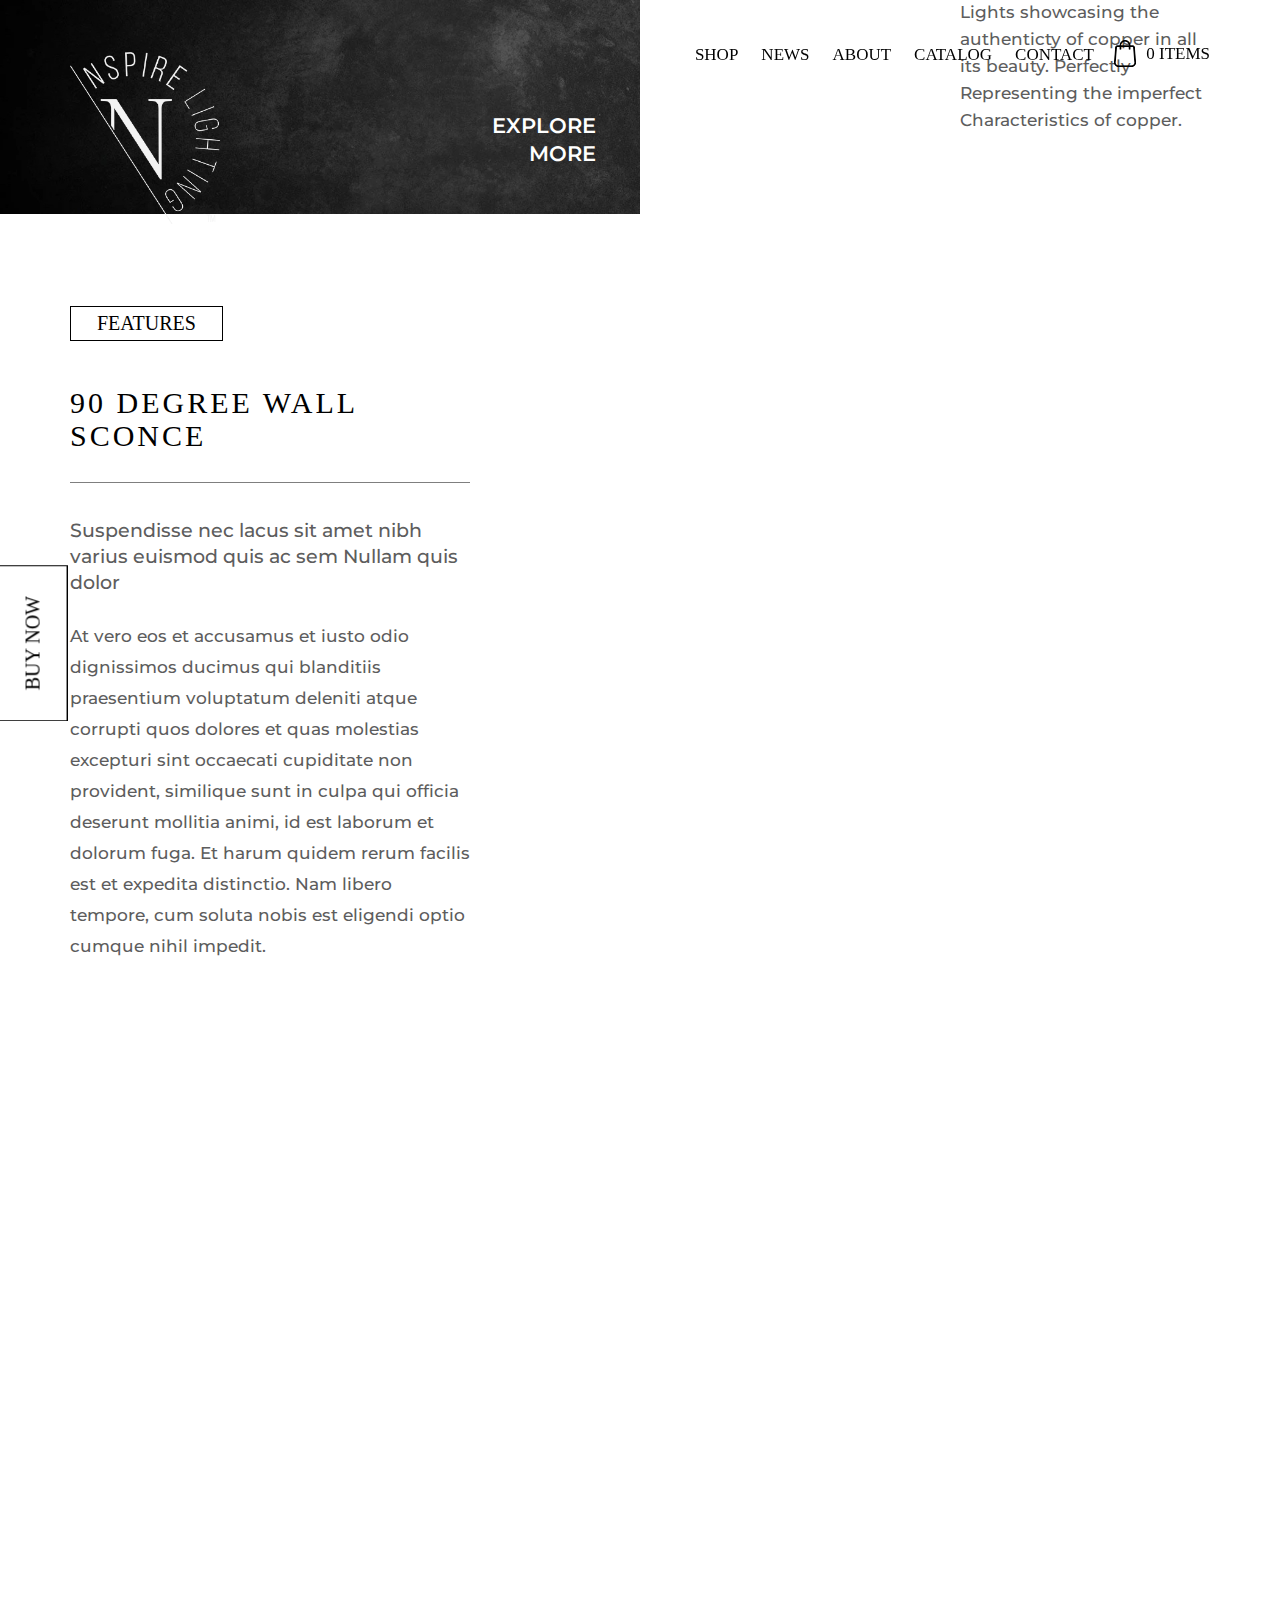
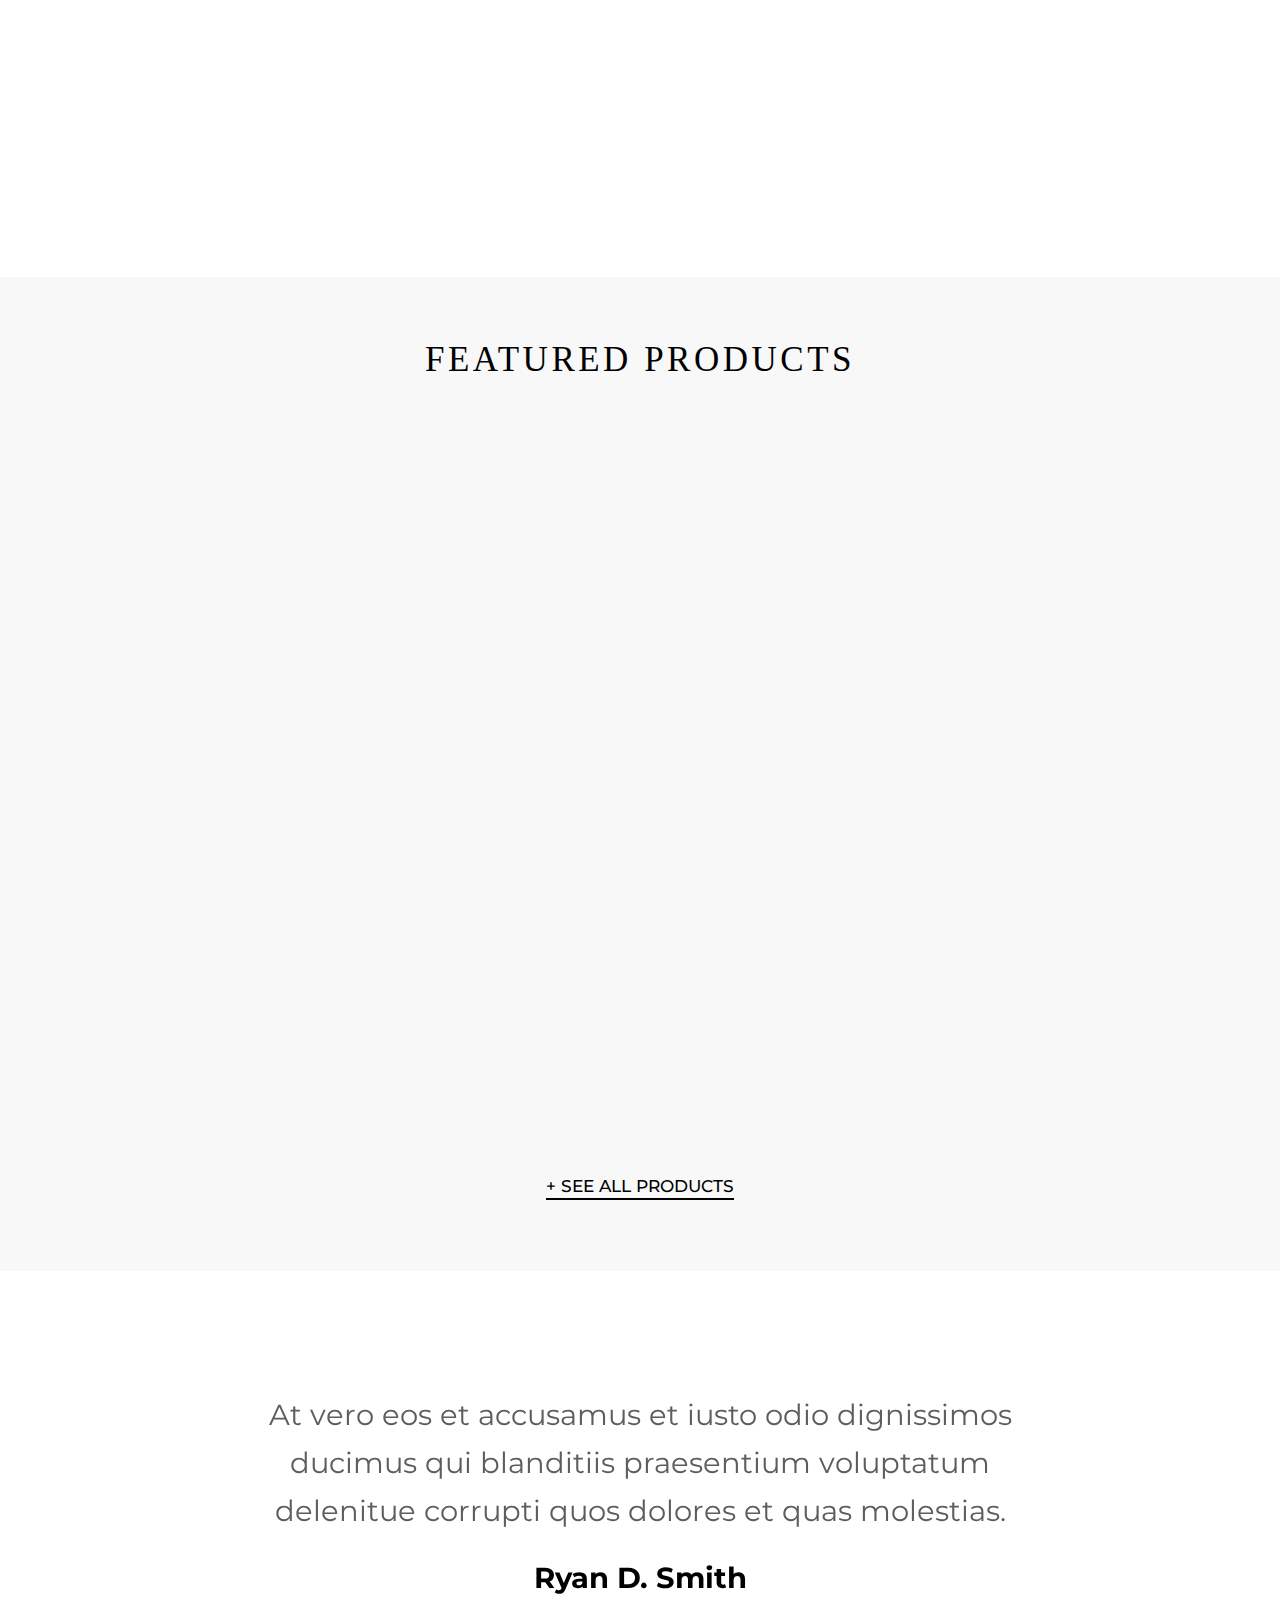
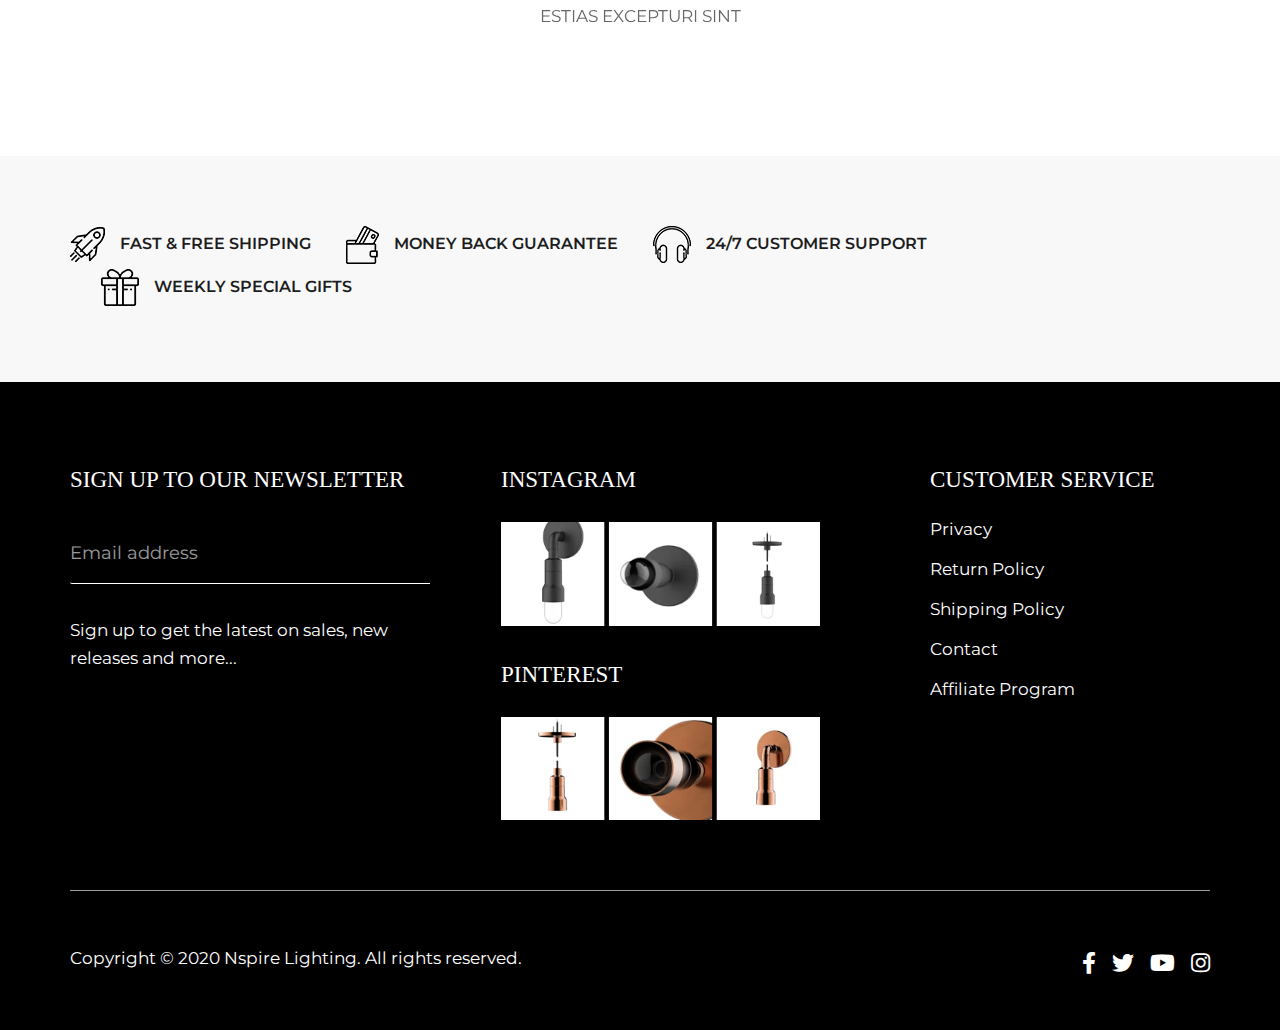
==== nspirelighting.htm @ c3046ca0 "implemented Scroll animation" ====
<!DOCTYPE html>
<!-- saved from url=(0037)https://nspirelighting.myshopify.com/ -->
<html class="js svg flexbox csstransforms" lang="en">
<head>
  <meta http-equiv="Content-Type" content="text/html; charset=UTF-8">

  <meta http-equiv="X-UA-Compatible" content="IE=edge,chrome=1">
  <meta name="viewport" content="width=device-width,initial-scale=1">
  <meta name="theme-color" content="#000000">

  <title>nspirelighting</title><!-- /snippets/social-meta-tags.liquid -->


  <meta property="og:site_name" content="nspirelighting">
  <meta property="og:url" content="https://nspirelighting.myshopify.com/">
  <meta property="og:title" content="nspirelighting">
  <meta property="og:type" content="website">
  <meta property="og:description" content="nspirelighting">


  <meta name="twitter:site" content="@shopify">

  <meta name="twitter:card" content="summary_large_image">
  <meta name="twitter:title" content="nspirelighting">
  <meta name="twitter:description" content="nspirelighting">


  <link href="nspirelighting_files/theme.scss.css" rel="stylesheet" type="text/css" media="all">

  <link href="nspirelighting_files/bootstrap.min.css" rel="stylesheet" type="text/css" media="all">
  <link href="nspirelighting_files/style.css" rel="stylesheet" type="text/css" media="all">

  <script type="text/javascript" async="" src="nspirelighting_files/trekkie.storefront.min.js"></script>
 
  <script src="nspirelighting_files/aos.js"></script>
  <script src="nspirelighting_files/jquery-1.11.1.min.js"></script>

  <script src="nspirelighting_files/lazysizes.js" async="async"></script>
  <script src="nspirelighting_files/vendor.js" defer="defer"></script>
  <script src="nspirelighting_files/theme.js" defer="defer"></script>

  <script src="nspirelighting_files/slick.js" defer="defer"></script>
  <script src="nspirelighting_files/bootstrap.min.js" defer="defer"></script>
  <script src="nspirelighting_files/scroll_JT.js" defer="defer"></script>
  <script src="nspirelighting_files/main.js" defer="defer"></script>

  <link href="nspirelighting_files/aos.css" rel="stylesheet">


  
  


  <style>
    body{
      height: 3000px;
    }
    .page-container {
      overflow: visible;
    }

    .degree_copper_img {
      width: auto;
      position: fixed;
      top: 80px;
      margin-left: 45px;
      width: 174px;
      z-index: 1;
    }
    /* .degree_wall_right  {
      width: auto;
      position: fixed;
      top: 120px;
      left: 600px;
      width: 274px;
      z-index: 1;
    }
    .degree_copper_img{
      width: 174px;
    } */
    .copper_plus{
      width:50px;
      display: none;
      opacity: 0;
      animation:poiBounceIn .8s cubic-bezier(.18,.89,.32,1.125) forward;
     
    }
    @keyframes poiBounceIn {
        0% {
            opacity: 0;
            transform: scale(0)
        }
        to {
            opacity: 1;
            transform: scale(1)
        }
    }
    .cp1{
      left: 219px;
    }
    .cp2{
      left: 128px;
    }
    .cp3 {
      left:106px;
      bottom:118px;
    }
    .cp4 {
      left: 182px;
    }
    .copper_29_img img{
      opacity: 0;
    }

    .page-container,
    .degree_wall_section,
    .col-lg-12, 
    .col-md-12, 
    .col-sm-12, 
    .col-xs-12{
      position:inherit
    }
 

  </style>

  <script>

$(function () {
  var destinationPosition = $('.degree_wall_inner').offset().top;

  // $('body').scrollTop($("#target").offset().top);
  $("body").animate({ scrollTop: destinationPosition }, 1000);

  $('html, body').animate({
    scrollTop: destinationPosition
  }, 2000);



var fixedscrollPosition = 0;



$(window).scroll(function () {
    var scroll_position = $(window).scrollTop();

    if (parseInt(destinationPosition) > parseInt($('.degree_copper_img ').offset().top)) {

        fixedscrollPosition = scroll_position;
        $('.degree_copper_img ').css({ 'margin-top': scroll_position, 'position': 'fixed'});
        $('.copper_plus').css('display', 'none');
    }
    else if (fixedscrollPosition > scroll_position || parseInt($('.degree_wall_inner').offset().top) == parseInt($('.degree_copper_img ').offset().top)) {
        $('.degree_copper_img ').css({ 'margin-top': scroll_position, 'position': 'fixed'});
        $('.copper_plus').css('display', 'none');
    }
    else {
        console.log(fixedscrollPosition)
        $('.degree_copper_img ').css({ 'margin-top': 13, 'position': 'static'});
       

        $('.copper_plus').css({'display': 'block', 'opacity':1});

    }

});
});
  </script>
</head>

<body class="template-index" data-aos-easing="ease-in-cubic" data-aos-duration="1200" data-aos-delay="100" data-gr-c-s-loaded="true">
<div class="Ref">
  <div class="orig"></div>
  <div class="refDiv"></div>
  <div class="win"></div>
  <div class="height"></div>
</div>
<div class="container-fluid">
  <a class="in-page-link visually-hidden skip-link" href="https://nspirelighting.myshopify.com/#MainContent">Skip to content</a>

  <div id="SearchDrawer" class="search-bar drawer drawer--top" role="dialog" aria-modal="true" aria-label="Search">
    <div class="search-bar__table">
      <div class="search-bar__table-cell search-bar__form-wrapper">
        <form class="search search-bar__form" action="https://nspirelighting.myshopify.com/search" method="get" role="search">
          <input class="search__input search-bar__input" type="search" name="q" value="" placeholder="Search" aria-label="Search">
          <button class="search-bar__submit search__submit btn--link" type="submit">
            <svg aria-hidden="true" focusable="false" role="presentation" class="icon icon-search" viewBox="0 0 37 40">
              <path d="M35.6 36l-9.8-9.8c4.1-5.4 3.6-13.2-1.3-18.1-5.4-5.4-14.2-5.4-19.7 0-5.4 5.4-5.4 14.2 0 19.7 2.6 2.6 6.1 4.1 9.8 4.1 3 0 5.9-1 8.3-2.8l9.8 9.8c.4.4.9.6 1.4.6s1-.2 1.4-.6c.9-.9.9-2.1.1-2.9zm-20.9-8.2c-2.6 0-5.1-1-7-2.9-3.9-3.9-3.9-10.1 0-14C9.6 9 12.2 8 14.7 8s5.1 1 7 2.9c3.9 3.9 3.9 10.1 0 14-1.9 1.9-4.4 2.9-7 2.9z"></path>
            </svg>
            <span class="icon__fallback-text">Submit</span>
          </button>
        </form>
      </div>
      <div class="search-bar__table-cell text-right">
        <button type="button" class="btn--link search-bar__close js-drawer-close">
          <svg aria-hidden="true" focusable="false" role="presentation" class="icon icon-close" viewBox="0 0 40 40">
            <path d="M23.868 20.015L39.117 4.78c1.11-1.108 1.11-2.77 0-3.877-1.109-1.108-2.773-1.108-3.882 0L19.986 16.137 4.737.904C3.628-.204 1.965-.204.856.904c-1.11 1.108-1.11 2.77 0 3.877l15.249 15.234L.855 35.248c-1.108 1.108-1.108 2.77 0 3.877.555.554 1.248.831 1.942.831s1.386-.277 1.94-.83l15.25-15.234 15.248 15.233c.555.554 1.248.831 1.941.831s1.387-.277 1.941-.83c1.11-1.109 1.11-2.77 0-3.878L23.868 20.015z" class="layer"></path>
          </svg>
          <span class="icon__fallback-text">Close search</span>
        </button>
      </div>
    </div>
  </div>
  <style data-shopify="">

    .cart-popup {
      box-shadow: 1px 1px 10px 2px rgba(232, 233, 235, 0.5);
    }</style>
  <div class="cart-popup-wrapper cart-popup-wrapper--hidden" role="dialog" aria-modal="true" aria-labelledby="CartPopupHeading" data-cart-popup-wrapper="">
    <div class="cart-popup" data-cart-popup="" tabindex="-1">
      <h2 id="CartPopupHeading" class="cart-popup__heading">Just added to your cart</h2>
      <button class="cart-popup__close" aria-label="Close" data-cart-popup-close="">
        <svg aria-hidden="true" focusable="false" role="presentation" class="icon icon-close" viewBox="0 0 40 40">
          <path d="M23.868 20.015L39.117 4.78c1.11-1.108 1.11-2.77 0-3.877-1.109-1.108-2.773-1.108-3.882 0L19.986 16.137 4.737.904C3.628-.204 1.965-.204.856.904c-1.11 1.108-1.11 2.77 0 3.877l15.249 15.234L.855 35.248c-1.108 1.108-1.108 2.77 0 3.877.555.554 1.248.831 1.942.831s1.386-.277 1.94-.83l15.25-15.234 15.248 15.233c.555.554 1.248.831 1.941.831s1.387-.277 1.941-.83c1.11-1.109 1.11-2.77 0-3.878L23.868 20.015z" class="layer"></path>
        </svg>
      </button>

      <div class="cart-popup-item">
        <div class="cart-popup-item__image-wrapper hide" data-cart-popup-image-wrapper="">
          <div class="cart-popup-item__image cart-popup-item__image--placeholder" data-cart-popup-image-placeholder="">
            <div data-placeholder-size=""></div>
            <div class="placeholder-background placeholder-background--animation"></div>
          </div>
        </div>
        <div class="cart-popup-item__description">
          <div>
            <div class="cart-popup-item__title" data-cart-popup-title=""></div>
            <ul class="product-details" aria-label="Product details" data-cart-popup-product-details=""></ul>
          </div>
          <div class="cart-popup-item__quantity">
            <span class="visually-hidden" data-cart-popup-quantity-label=""></span>
            <span aria-hidden="true">Qty:</span>
            <span aria-hidden="true" data-cart-popup-quantity=""></span>
          </div>
        </div>
      </div>

      <a href="https://nspirelighting.myshopify.com/cart" class="cart-popup__cta-link btn btn--secondary-accent">
        View cart (<span data-cart-popup-cart-quantity=""></span>)
      </a>

      <div class="cart-popup__dismiss">
        <button class="cart-popup__dismiss-button text-link text-link--accent" data-cart-popup-dismiss="">
          Continue shopping
        </button>
      </div>
    </div>
  </div>

  <div id="shopify-section-header" class="shopify-section">

    <script>
      function showd(para) {
        $('.snd' + para).toggle();
      }
    </script>

    <div class="mobilemenu">
      <div class="toplmenu1"><a class="menu_icn"><img src="nspirelighting_files/cross.png" alt=""></a></div>

      <ul>


        <li>
          <a href="https://nspirelighting.myshopify.com/collections/all">Shop</a>
        </li>


        <li>
          <a href="https://nspirelighting.myshopify.com/blogs/news">News</a>
        </li>


        <li>
          <a href="https://nspirelighting.myshopify.com/pages/about">About</a>
        </li>


        <li>
          <a href="https://nspirelighting.myshopify.com/pages/catalog">Catalog</a>
        </li>


        <li>
          <a href="https://nspirelighting.myshopify.com/pages/contact">Contact</a>
        </li>


      </ul>
    </div>

    <div data-section-id="header" data-section-type="header-section">


      <header role="banner" class="header_main site-header " style="background-image: url(nspirelighting_files/top_left_bg.jpg);">


        <a href="https://nspirelighting.myshopify.com/collections/all" class="buy_now hidden-xs">Buy Now</a>


        <div class=" header_top_black">
          <div class="container">
            <div class="row">
              <div class="col-lg-6 col-md-4 col-sm-4 col-xs-12">
                <div class="logo_div"> 
                             
                
                  <a href="/" class="site-header__logo-image">
                                    
                                    <img class="js lazyautosizes lazyloaded" src="nspirelighting_files/logo_white.png">
                                  </a>
                                  
                                
                              </div>

                <div class="mobile_icon">
                  <div class="toplmenu hidden-lg visible-xs">
                    <a class="menu_div"><img src="nspirelighting_files/mobile_menu_icon.png" alt=""><br>SHOP</a>
                  </div>
                </div>
              </div>
              <div class="col-lg-6 col-md-8 col-sm-8 col-xs-6 hidden-xs">
                <div class="top_left">
                  <div class="top_menu">
                    <ul class="site-nav list--inline " id="SiteNav">


                      <li>
                        <a href="https://nspirelighting.myshopify.com/collections/all" class="site-nav__link site-nav__link--main">
                          <span class="site-nav__label">Shop</span>
                        </a>
                      </li>


                      <li>
                        <a href="https://nspirelighting.myshopify.com/blogs/news" class="site-nav__link site-nav__link--main">
                          <span class="site-nav__label">News</span>
                        </a>
                      </li>


                      <li>
                        <a href="https://nspirelighting.myshopify.com/pages/about" class="site-nav__link site-nav__link--main">
                          <span class="site-nav__label">About</span>
                        </a>
                      </li>


                      <li>
                        <a href="https://nspirelighting.myshopify.com/pages/catalog" class="site-nav__link site-nav__link--main">
                          <span class="site-nav__label">Catalog</span>
                        </a>
                      </li>


                      <li>
                        <a href="https://nspirelighting.myshopify.com/pages/contact" class="site-nav__link site-nav__link--main">
                          <span class="site-nav__label">Contact</span>
                        </a>
                      </li>


                    </ul>

                  </div>
                  <a href="https://nspirelighting.myshopify.com/cart" class="top_cart"><img src="nspirelighting_files/cart.png" alt=""> <span>0 items</span></a>
                  <div class="clearfix"></div>
                </div>
              </div>
              <div class="clearfix"></div>
            </div>
          </div>
        </div>


        <div class="container">
          <div class="row">
            <div class="col-lg-12 col-md-12 col-sm-12 col-xs-12">
              <div class="home_banner_in">
                <div class="copper_29_img"><img src="https://cdn.shopify.com/s/files/1/0254/7698/9025/files//cu_home1.png" alt=""></div>
                <div class="copper_cu_cnt">
                  <h3>Copper [Cu] <span>No: 29</span></h3>
                  <p>Lights showcasing the authenticty of copper in all its beauty. Perfectly Representing the imperfect Characteristics of copper.</p>
                </div>

                <a href="https://nspirelighting.myshopify.com/collections/all" class="buy_now_mb visible-xs">Buy Now</a>

                <div class="explore_dv">
                  <a onclick="scrtodiv()" class="explore_more">EXPLORE<br>MORE<br>
                   
                  </a>
                </div>
              </div>
            </div>
          </div>
        </div>


        <nav class="mobile-nav-wrapper medium-up--hide" role="navigation">
          <ul id="MobileNav" class="mobile-nav">

            <li class="mobile-nav__item border-bottom">

              <a href="https://nspirelighting.myshopify.com/collections/all" class="mobile-nav__link">
                <span class="mobile-nav__label">Shop</span>
              </a>

            </li>

            <li class="mobile-nav__item border-bottom">

              <a href="https://nspirelighting.myshopify.com/blogs/news" class="mobile-nav__link">
                <span class="mobile-nav__label">News</span>
              </a>

            </li>

            <li class="mobile-nav__item border-bottom">

              <a href="https://nspirelighting.myshopify.com/pages/about" class="mobile-nav__link">
                <span class="mobile-nav__label">About</span>
              </a>

            </li>

            <li class="mobile-nav__item border-bottom">

              <a href="https://nspirelighting.myshopify.com/pages/catalog" class="mobile-nav__link">
                <span class="mobile-nav__label">Catalog</span>
              </a>

            </li>

            <li class="mobile-nav__item">

              <a href="https://nspirelighting.myshopify.com/pages/contact" class="mobile-nav__link">
                <span class="mobile-nav__label">Contact</span>
              </a>

            </li>


          </ul>
        </nav>
      </header>


    </div>

    <script type="application/ld+json">
      {
        "@context": "http://schema.org",
        "@type": "Organization",
        "name": "nspirelighting",
        "logo": "https:\/\/cdn.shopify.com\/s\/files\/1\/0254\/7698\/9025\/files\/logo_white_6dbcce0f-e97e-4d72-8fc6-367e10c31969_246x.png?v=1566538540",
        "sameAs": [
          "https:\/\/twitter.com\/shopify",
          "https:\/\/facebook.com\/shopify",
          "",
          "http:\/\/instagram.com\/shopify",
          "",
          "",
          "https:\/\/www.youtube.com\/shopify",
          ""
        ],
        "url": "https:\/\/nspirelighting.myshopify.com"
      }
    </script>


    


  </div>

  <div class="page-container drawer-page-content" id="PageContainer">

    <main class="main-content js-focus-hidden" id="MainContent" role="main" tabindex="-1">
      <!-- BEGIN content_for_index -->
      <div id="shopify-section-1566541252336" class="shopify-section">
        <section class="degree_wall_section">


          <div class="container">
            <div class="row">
              <div class="col-lg-12 col-md-12 col-sm-12 col-xs-12">
                <div class="degree_wall_inner">
                  <div class="degree_wall_left">
                    <div class="degree_title"><img src="https://cdn.shopify.com/s/files/1/0254/7698/9025/files/features_icon_bbdcf14b-212b-43d2-91b5-a498d7b2e221.png" alt="">
                      <div class="feat_txt">FEATURES</div>
                      <div class="clearfix"></div>
                    </div>
                    <div class="hidden-xs">
                      <h2>90 DEGREE WALL SCONCE</h2>
                      <h5>Suspendisse nec lacus sit amet nibh varius euismod quis ac sem Nullam quis dolor</h5>
                      <p>At vero eos et accusamus et iusto odio dignissimos ducimus qui blanditiis praesentium voluptatum deleniti atque corrupti quos dolores et quas molestias excepturi sint occaecati cupiditate non provident, similique sunt in culpa qui officia deserunt mollitia animi, id est laborum et dolorum fuga. Et harum quidem rerum facilis est et expedita distinctio. Nam libero tempore, cum soluta nobis est eligendi optio cumque nihil impedit.</p>
                    </div>
                  </div>
                  
                  <div class="degree_wall_right ">
                   <a href="#target"></a>
                    <div class="degree_copper_img"><img src="https://cdn.shopify.com/s/files/1/0254/7698/9025/files/cu_home2.png" alt=""></div>
                    <div>
                      <div class="copper_plus cp1"><img src="nspirelighting_files/plus.png" onmouseover="this.src='nspirelighting_files/plus_hover.png" onmouseout="this.src=nspirelighting_files/plus.png" border="0" alt=""></div>
                      <div class="copper_cu_cnt cpr_cu1">
                        <h3>Copper [Cu] <span>No: 29</span></h3>
                        <p>Lights showcasing the authenticty of copper in all its beauty. Perfectly Representing the imperfect Characteristics of copper.1</p>
                      </div>
                    </div>
                    <div>
                      <div class="copper_plus cp2"><img src="nspirelighting_files/plus.png" onmouseover="this.src='nspirelighting_files/plus_hover.png" onmouseout="this.src=nspirelighting_files/plus.png" border="0" alt=""></div>
                      <div class="copper_cu_cnt cpr_cu2">
                        <h3>Copper [Cu] <span>No: 29</span></h3>
                        <p>Lights showcasing the authenticty of copper in all its beauty. Perfectly Representing the imperfect Characteristics of copper.2</p>
                      </div>
                    </div>
                    <div>
                      <div class="copper_plus cp3"><img src="nspirelighting_files/plus.png" onmouseover="this.src='nspirelighting_files/plus_hover.png" onmouseout="this.src=nspirelighting_files/plus.png" border="0" alt=""></div>
                      <div class="copper_cu_cnt cpr_cu3">
                        <h3>Copper [Cu] <span>No: 29</span></h3>
                        <p>Lights showcasing the authenticty of copper in all its beauty. Perfectly Representing the imperfect Characteristics of copper.3</p>
                      </div>
                    </div>
                    <div>
                      <div class="copper_plus cp4"><img src="nspirelighting_files/plus.png" onmouseover="this.src='nspirelighting_files/plus_hover.png" onmouseout="this.src=nspirelighting_files/plus.png" border="0" alt=""></div>
                      <div class="copper_cu_cnt cpr_cu4">
                        <h3>Copper [Cu] <span>No: 29</span></h3>
                        <p>Lights showcasing the authenticty of copper in all its beauty. Perfectly Representing the imperfect Characteristics of copper.4</p>
                      </div>
                    </div>
                    <div class="clearfix"></div>
                  </div>
                  <div class="degree_wall_left visible-xs">
                    <h2>90 DEGREE WALL SCONCE</h2>
                    <h5>Suspendisse nec lacus sit amet nibh varius euismod quis ac sem Nullam quis dolor</h5>
                    <p>At vero eos et accusamus et iusto odio dignissimos ducimus qui blanditiis praesentium voluptatum deleniti atque corrupti quos dolores et quas molestias excepturi sint occaecati cupiditate non provident, similique sunt in culpa qui officia deserunt mollitia animi, id est laborum et dolorum fuga. Et harum quidem rerum facilis est et expedita distinctio. Nam libero tempore, cum soluta nobis est eligendi optio cumque nihil impedit.</p>
                  </div>
                  <div class="clearfix"></div>
                </div>
              </div>
            </div>
          </div>
        </section>


      </div>
      <div id="shopify-section-1566542703130" class="shopify-section">
        <section class="space_saving_section">
          <!--<a href="/collections/all" class="buy_now">Buy Now</a> -->

          <div class="container">
            <div class="row">
              <div class="col-lg-6 col-md-6 col-sm-6 col-xs-12 aos-init" data-aos="fade-right">
                <div class="space_left"><img src="nspirelighting_files/cu_home3.png" alt="" title=""></div>
              </div>
              <div class="col-lg-6 col-md-6 col-sm-6 col-xs-12 aos-init" data-aos="fade-left">
                <div class="space_right">
                  <h2>Space Saving <br>Lighting!</h2>
                  <p>At vero eos et accusamus et iusto odio dignissimos ducimus qui blanditiis praesentium voluptatum deleniti atque corrupti quos dolores et quas molestias excepturi sint occaecati cupiditate non provident, similique sunt in culpa qui officia deserunt mollitia animi, id est laborum et dolorum fuga. Et harum quidem rerum facilis est et expedita distinctio. </p>
                  <p>Nam libero tempore, cum soluta nobis est eligendi optio cumque nihil impedit. quo minus id quod maxime placeat facere possimus, omnis voluptas assumenda est, omnis dolor repellendus. Temporibus autem quibusdam et aut officiis debitis aut rerum necessitatibus.</p>
                  <a href="https://nspirelighting.myshopify.com/collections/all">Buy Now</a>
                </div>
              </div>
            </div>
          </div>
        </section>


      </div>
      <div id="shopify-section-1566553071749" class="shopify-section">
        <section class="featured_section">
          <div class="container">
            <div class="row">

              <h2 class="cmn_title">Featured Products</h2>


              <div class="col-lg-4 col-md-4 col-sm-4 col-xs-12 aos-init" data-aos="fade-up">
                <div class="product_div product_div_white">
                  <div class="product_img">
                    <a href="https://nspirelighting.myshopify.com/products/family-bl-bulb">
                      <img src="nspirelighting_files/featured_home1.png" alt="" title="">
                    </a>
                  </div>
                  <h4><a href="https://nspirelighting.myshopify.com/products/family-bl-bulb">Family bl bulb</a></h4>
                  <h5>$40.00</h5>
                  <div class="add_cart">
                    <form method="post" action="https://nspirelighting.myshopify.com/cart/add">
                      <input type="hidden" name="id" value="29786743308385">
                      <button type="submit">Add to Cart</button>
                    </form>
                  </div>
                </div>
              </div>
              <div class="col-lg-4 col-md-4 col-sm-4 col-xs-12 aos-init" data-aos="fade-up">
                <div class="product_div product_div_white">
                  <div class="product_img">
                    <a href="https://nspirelighting.myshopify.com/products/family-bl-bulb2">
                      <img src="nspirelighting_files/featured_home2.png" alt="" title="">
                    </a>
                  </div>
                  <h4><a href="https://nspirelighting.myshopify.com/products/family-bl-bulb2">Family bl bulb2</a></h4>
                  <h5>$40.00</h5>
                  <div class="add_cart">
                    <form method="post" action="https://nspirelighting.myshopify.com/cart/add">
                      <input type="hidden" name="id" value="29786746093665">
                      <button type="submit">Add to Cart</button>
                    </form>
                  </div>
                </div>
              </div>
              <div class="col-lg-4 col-md-4 col-sm-4 col-xs-12 aos-init" data-aos="fade-up">
                <div class="product_div product_div_white">
                  <div class="product_img">
                    <a href="https://nspirelighting.myshopify.com/products/family-bl-bulb3">
                      <img src="nspirelighting_files/featured_home3.png" alt="" title="">
                    </a>
                  </div>
                  <h4><a href="https://nspirelighting.myshopify.com/products/family-bl-bulb3">Family bl bulb3</a></h4>
                  <h5>$40.00</h5>
                  <div class="add_cart">
                    <form method="post" action="https://nspirelighting.myshopify.com/cart/add">
                      <input type="hidden" name="id" value="29786765983841">
                      <button type="submit">Add to Cart</button>
                    </form>
                  </div>
                </div>
              </div>


              <div class="clearfix"></div>

              <a href="https://nspirelighting.myshopify.com/collections/all" class="see_all">+ See All Products</a>

            </div>
          </div>
        </section>


      </div>
      <div id="shopify-section-1566543894105" class="shopify-section">
        <section class="home_customer_review_main">
          <div class="container">
            <div class="row">
              <div class="col-lg-2 col-md-2 col-sm-12 col-xs-12"></div>
              <div class="col-lg-8 col-md-8 col-sm-12 col-xs-12">
                <div class="cust_slider slick-initialized slick-slider">
                  <button type="button" data-role="none" class="slick-prev slick-arrow" aria-label="Previous" role="button" style="display: inline-block;">Previous</button>


                  <div aria-live="polite" class="slick-list draggable">
                    <div class="slick-track" style="opacity: 1; width: 3000px; left: -750px;" role="listbox">
                      <div class="cusyomer_review_dv slick-slide slick-cloned" data-slick-index="-1" aria-hidden="true" style="width: 750px;" tabindex="-1">
                        <p>At vero eos et accusamus et iusto odio dignissimos ducimus qui blanditiis praesentium voluptatum delenitue corrupti quos dolores et quas molestias.</p>
                        <h4>Ryan D. Smith</h4>
                        <h6>Estias excepturi sint</h6>
                      </div>
                      <div class="cusyomer_review_dv slick-slide slick-current slick-active" data-slick-index="0" aria-hidden="false" style="width: 750px;" tabindex="-1" role="option" aria-describedby="slick-slide00">
                        <p>At vero eos et accusamus et iusto odio dignissimos ducimus qui blanditiis praesentium voluptatum delenitue corrupti quos dolores et quas molestias.</p>
                        <h4>Ryan D. Smith</h4>
                        <h6>Estias excepturi sint</h6>
                      </div>
                      <div class="cusyomer_review_dv slick-slide" data-slick-index="1" aria-hidden="true" style="width: 750px;" tabindex="-1" role="option" aria-describedby="slick-slide01">
                        <p>At vero eos et accusamus et iusto odio dignissimos ducimus qui blanditiis praesentium voluptatum delenitue corrupti quos dolores et quas molestias.</p>
                        <h4>Ryan D. Smith</h4>
                        <h6>Estias excepturi sint</h6>
                      </div>
                      <div class="cusyomer_review_dv slick-slide slick-cloned" data-slick-index="2" aria-hidden="true" style="width: 750px;" tabindex="-1">
                        <p>At vero eos et accusamus et iusto odio dignissimos ducimus qui blanditiis praesentium voluptatum delenitue corrupti quos dolores et quas molestias.</p>
                        <h4>Ryan D. Smith</h4>
                        <h6>Estias excepturi sint</h6>
                      </div>
                    </div>
                  </div>


                  <button type="button" data-role="none" class="slick-next slick-arrow" aria-label="Next" role="button" style="display: inline-block;">Next</button>
                </div>
              </div>
              <div class="col-lg-2 col-md-2 col-sm-12 col-xs-12"></div>
            </div>
          </div>
        </section>


      </div><!-- END content_for_index -->

    </main>

    <div id="shopify-section-footer" class="shopify-section">
      <style>
        .site-footer__hr {
          border-bottom: 1px solid #dcdcdc;
        }

        .site-footer p,
        .site-footer h4,
        .site-footer small {
          color: #3d4246;
        }

        .site-footer {
          background-color: #f5f5f5;
        }

        .site-footer a:hover {
          color: #61696f;
        }
      </style>

      <section class="shipping_money_section">
        <div class="container">
          <div class="row">
            <div class="col-lg-12 col-md-12 col-sm-12 col-xs-12">
              <div class="free_shipping_dv">
                <ul>


                  <li>
                    <div class="ship_icn"><img src="nspirelighting_files/icon_shipping.png" alt=""></div>
                    <div class="shp_txt">FAST &amp; FREE SHIPPING</div>
                    <div class="clearfix"></div>
                  </li>


                  <li>
                    <div class="ship_icn"><img src="nspirelighting_files/icon_moneyback.png" alt=""></div>
                    <div class="shp_txt">MONEY BACK GUARANTEE</div>
                    <div class="clearfix"></div>
                  </li>


                  <li>
                    <div class="ship_icn"><img src="nspirelighting_files/icon_customersupport.png" alt=""></div>
                    <div class="shp_txt">24/7 CUSTOMER SUPPORT</div>
                    <div class="clearfix"></div>
                  </li>


                  <li>
                    <div class="ship_icn"><img src="nspirelighting_files/icon_specialgift.png" alt=""></div>
                    <div class="shp_txt">WEEKLY SPECIAL GIFTS</div>
                    <div class="clearfix"></div>
                  </li>


                </ul>
              </div>
            </div>
          </div>
        </div>
      </section>

      <footer class="footer_mainhome">
        <div class="footer_home_top">
          <div class="container">
            <div class="row">
              <div class="col-lg-4 col-md-4 col-sm-4 col-xs-12">
                <div class="footer_cnt_dv">
                  <h3>Sign up to our newsletter</h3>
                  <form method="post" action="https://nspirelighting.myshopify.com/contact#ContactFooter" id="ContactFooter" accept-charset="UTF-8" class="contact-form" novalidate="novalidate"><input type="hidden" name="form_type" value="customer"><input type="hidden" name="utf8" value="✓">
                    <input type="hidden" name="contact[tags]" value="newsletter">
                    <div class="ftr_newsletter">
                      <input type="email" name="contact[email]" id="ContactFooter-email" class="input-group__field news1 newsletter__input" value="" placeholder="Email address" aria-label="Email address" aria-required="true" required="" autocorrect="off" autocapitalize="off">

                      <input type="submit" name="commit" id="Subscribe" class="news2" value="">
                      <div class="clearfix"></div>
                    </div>
                  </form>
                  <p>Sign up to get the latest on sales, new releases and more...</p>
                </div>
              </div>
              <div class="col-lg-4 col-md-4 col-sm-4 col-xs-12">
                <div class="footer_cnt_dv insta_pin">
                  <h3>Instagram</h3>
                  <div class="insta_feed">
                    <img src="nspirelighting_files/instagram.png" alt="">
                  </div>
                  <h3>Pinterest</h3>
                  <div class="pinterest_feed">
                    <img src="nspirelighting_files/pinterest.png" alt="">
                  </div>
                </div>
              </div>
              <div class="col-lg-4 col-md-4 col-sm-4 col-xs-12">
                <div class="footer_cnt_dv cust_serv"><h3>CUSTOMER SERVICE</h3>
                  <ul>
                    <li>
                      <a href="https://nspirelighting.myshopify.com/pages/privacy">
                        Privacy
                      </a>
                    </li>
                    <li>
                      <a href="https://nspirelighting.myshopify.com/pages/return-policy">
                        Return Policy
                      </a>
                    </li>
                    <li>
                      <a href="https://nspirelighting.myshopify.com/pages/shipping-policy">
                        Shipping Policy
                      </a>
                    </li>
                    <li>
                      <a href="https://nspirelighting.myshopify.com/pages/contact">
                        Contact
                      </a>
                    </li>
                    <li>
                      <a href="https://nspirelighting.myshopify.com/pages/affiliate-program">
                        Affiliate Program
                      </a>
                    </li>
                  </ul>
                </div>
              </div>
            </div>
          </div>
        </div>

        <div class="copyright_main">
          <div class="container">
            <div class="row">
              <div class="col-lg-12 col-md-12 col-sm-12 col-xs-12">
                <div class="ftr_brdr"></div>
              </div>
              <div class="clearfix"></div>
              <div class="col-lg-6 col-md-6 col-sm-8 col-xs-12">
                <div class="copyright_txt">
                  <p>Copyright © 2020 Nspire Lighting. All rights reserved. </p>
                </div>
              </div>
              <div class="col-lg-6 col-md-6 col-sm-4 col-xs-12">
                <div class="ftr_social">
                  <ul>
                    <li>
                      <a class="social-icons__link" href="https://facebook.com/shopify" target="_blank" aria-describedby="a11y-external-message">
                        <i class="fab fa-facebook-f"></i>
                      </a>
                    </li>
                    <li>
                      <a class="social-icons__link" href="https://twitter.com/shopify" target="_blank" aria-describedby="a11y-external-message">
                        <i class="fab fa-twitter"></i>
                      </a>
                    </li>
                    <li>
                      <a class="social-icons__link" href="https://www.youtube.com/shopify" target="_blank" aria-describedby="a11y-external-message">
                        <i class="fab fa-youtube"></i>
                      </a>
                    </li>
                    <li>
                      <a class="social-icons__link" href="http://instagram.com/shopify" target="_blank" aria-describedby="a11y-external-message">
                        <i class="fab fa-instagram"></i>
                      </a>
                    </li>
                  </ul>
                </div>
              </div>
            </div>
          </div>
        </div>
      </footer>


    </div>

    <div id="slideshow-info" class="visually-hidden" aria-hidden="true">Use left/right arrows to navigate the slideshow or swipe left/right if using a mobile device</div>
  </div>

  <ul hidden="">
    <li id="a11y-refresh-page-message">choosing a selection results in a full page refresh</li>
    <li id="a11y-selection-message">press the space key then arrow keys to make a selection</li>
  </ul>
</div>


<script>
  AOS.init({
    duration: 1200,
    easing: 'ease-in-cubic',
    delay: 100,
    offset: 300,
    once: true
  });
</script>

<script type='text/javascript'>
  function ScrollDiv() {

    if (document.getElementsByClassName('degree_copper_img').scrollTop < (document.getElementsByClassName('degree_copper_img').scrollHeight - document.getElementsByClassName('degree_copper_img').offsetHeight)) {
      -1
      document.getElementsByClassName('degree_copper_img').scrollTop = document.getElementsByClassName('degree_copper_img').scrollTop + 1
    } else {
      document.getElementsByClassName('degree_copper_img').scrollTop = 0;
    }
  }

  setInterval(ScrollDiv, 50)
</script>

<ul hidden="true">
  <li id="a11y-new-window-message">Opens in a new window.</li>
  <li id="a11y-external-message">Opens external website.</li>
  <li id="a11y-new-window-external-message">Opens external website in a new window.</li>
</ul>
</body>
</html>
---- nspirelighting_files/theme.scss.css ----
@font-face{font-family:"Work Sans";font-weight:600;font-style:normal;src:url("https://fonts.shopifycdn.com/work_sans/worksans_n6.136d99375282ffb6ea8c3dc4a8fe189c7be691b2.woff2?&hmac=7867d42165701e7ee4f032630a1e63ce3ad64eccd01272ef324bd131e1ac1e1a") format("woff2"),url("https://fonts.shopifycdn.com/work_sans/worksans_n6.399ae4c4dd52d38e3f3214ec0cc9c61a0a67ea08.woff?&hmac=ebdf8d0afbf016c0cb63aabafdeba42ff5e68c03b63d5ca77de58c7a23ece904") format("woff")}@font-face{font-family:"Work Sans";font-weight:400;font-style:normal;src:url("https://fonts.shopifycdn.com/work_sans/worksans_n4.29e3afeb38a0ba35e784cf169a40e8beaf814daa.woff2?&hmac=dedb1427c885abaf4ac174a375e9627c0878ba4cf0824fe037c5b89a9d9cc5ec") format("woff2"),url("https://fonts.shopifycdn.com/work_sans/worksans_n4.e7c533c4afbed28070f6ac45dbcfe6f37840c0a8.woff?&hmac=b13e5ddf035674558e1b3d61bb7a3a8e7ea688739f742e54efe1c7ebb84224ba") format("woff")}@font-face{font-family:"Work Sans";font-weight:700;font-style:normal;src:url("https://fonts.shopifycdn.com/work_sans/worksans_n7.35eac55373d3da50c529c81066eb2f2f0fbedb82.woff2?&hmac=106ad2c6803d02bccb3ab6d82dad0056f5b7e17530be1fc4ed62ccb4e5b47ada") format("woff2"),url("https://fonts.shopifycdn.com/work_sans/worksans_n7.1b010d40a44f517d5363112c4aff386332758bc9.woff?&hmac=a1d22b52337edde0eb1804e12b142c530b09ee4773c1f72c6bbb7a05b1ac7d07") format("woff")}@font-face{font-family:"Work Sans";font-weight:700;font-style:normal;src:url("https://fonts.shopifycdn.com/work_sans/worksans_n7.35eac55373d3da50c529c81066eb2f2f0fbedb82.woff2?&hmac=106ad2c6803d02bccb3ab6d82dad0056f5b7e17530be1fc4ed62ccb4e5b47ada") format("woff2"),url("https://fonts.shopifycdn.com/work_sans/worksans_n7.1b010d40a44f517d5363112c4aff386332758bc9.woff?&hmac=a1d22b52337edde0eb1804e12b142c530b09ee4773c1f72c6bbb7a05b1ac7d07") format("woff")}.slick-slider{position:relative;display:block;box-sizing:border-box;-webkit-touch-callout:none;-webkit-user-select:none;-khtml-user-select:none;-moz-user-select:none;-ms-user-select:none;user-select:none;-ms-touch-action:pan-y;touch-action:pan-y;-webkit-tap-highlight-color:transparent}.slick-list{position:relative;overflow:hidden;display:block;margin:0;padding:0}.slick-list:focus{outline:none}.slick-list.dragging{cursor:pointer;cursor:hand}.slick-slider .slick-track,.slick-slider .slick-list{-webkit-transform:translate3d(0, 0, 0);-moz-transform:translate3d(0, 0, 0);-ms-transform:translate3d(0, 0, 0);-o-transform:translate3d(0, 0, 0);transform:translate3d(0, 0, 0)}.slick-track{position:relative;left:0;top:0;display:block}.slick-track:before,.slick-track:after{content:"";display:table}.slick-track:after{clear:both}.slick-loading .slick-track{visibility:hidden}.slick-slide{float:left;height:100%;min-height:1px;display:none}[dir="rtl"] .slick-slide{float:right}.slick-slide img{display:block}.slick-slide.slick-loading img{display:none}.slick-slide.dragging img{pointer-events:none}.slick-initialized .slick-slide{display:block}.slick-loading .slick-slide{visibility:hidden}.slick-vertical .slick-slide{display:block;height:auto;border:1px solid transparent}.slick-arrow.slick-hidden{display:none}.slick-loading .slick-list{background:#fff url(//cdn.shopify.com/s/files/1/0254/7698/9025/t/3/assets/ajax-loader.gif?v=4135686330247201572) center center no-repeat}.slick-prev,.slick-next{position:absolute;display:block;height:20px;width:20px;line-height:0px;font-size:0px;cursor:pointer;background:transparent;color:transparent;top:50%;-webkit-transform:translate(0, -50%);-ms-transform:translate(0, -50%);transform:translate(0, -50%);padding:0;border:none}.slick-prev:hover,.slick-prev:focus,.slick-next:hover,.slick-next:focus{background:transparent;color:transparent}.slick-prev:hover:before,.slick-prev:focus:before,.slick-next:hover:before,.slick-next:focus:before{opacity:1}.slick-prev.slick-disabled:before,.slick-next.slick-disabled:before{opacity:0.25}.slick-prev:before,.slick-next:before{font-family:"slick-icons, sans-serif";font-size:20px;line-height:1;color:#000;opacity:0.75;-webkit-font-smoothing:antialiased;-moz-osx-font-smoothing:grayscale}.slick-prev{left:-25px}[dir="rtl"] .slick-prev{left:auto;right:-25px}.slick-prev:before{content:"\2190"}[dir="rtl"] .slick-prev:before{content:"\2192"}.slick-next{right:-25px}[dir="rtl"] .slick-next{left:-25px;right:auto}.slick-next:before{content:"\2192"}[dir="rtl"] .slick-next:before{content:"\2190"}.slick-dotted.slick-slider{margin-bottom:30px}.slick-dots{list-style:none;display:block;text-align:center;padding:0;margin:0}.slick-dots li{position:relative;display:inline-block;height:20px;width:20px;margin:0 5px;padding:0;cursor:pointer}.slick-dots li button,.slick-dots li a{border:0;background:transparent;display:block;height:20px;width:20px;line-height:0px;font-size:0px;color:transparent;padding:5px;cursor:pointer}.slick-dots li button:hover:before,.slick-dots li button:focus:before,.slick-dots li a:hover:before,.slick-dots li a:focus:before{opacity:1}.slick-dots li button:before,.slick-dots li a:before{position:absolute;top:0;left:0;content:"\2022";width:20px;height:20px;font-family:"slick-icons, sans-serif";font-size:6px;line-height:20px;text-align:center;color:#fff;opacity:0.25;-webkit-font-smoothing:antialiased;-moz-osx-font-smoothing:grayscale}.slick-dots li.slick-active button:before{color:#fff;opacity:0.75}*,*::before,*::after{box-sizing:border-box}body{margin:0}article,aside,details,figcaption,figure,footer,header,hgroup,main,menu,nav,section,summary{display:block}body,input,textarea,button,select{-webkit-font-smoothing:antialiased;-webkit-text-size-adjust:100%}a{background-color:transparent}b,strong{font-weight:700}em{font-style:italic}small{font-size:80%}sub,sup{font-size:75%;line-height:0;position:relative;vertical-align:baseline}sup{top:-0.5em}sub{bottom:-0.25em}img{max-width:100%;border:0}button,input,optgroup,select,textarea{color:inherit;font:inherit;margin:0}button[disabled],html input[disabled]{cursor:default}button::-moz-focus-inner,[type="button"]::-moz-focus-inner,[type="reset"]::-moz-focus-inner,[type="submit"]::-moz-focus-inner{border-style:none;padding:0}button:-moz-focusring,[type="button"]:-moz-focusring,[type="reset"]:-moz-focusring,[type="submit"]:-moz-focusring{outline:1px dotted ButtonText}input[type="search"],input[type="number"],input[type="email"],input[type="password"]{-webkit-appearance:none;-moz-appearance:none}table{width:100%;border-collapse:collapse;border-spacing:0}td,th{padding:0}textarea{overflow:auto;-webkit-appearance:none;-moz-appearance:none}a,button,[role="button"],input,label,select,textarea{touch-action:manipulation}.grid{*zoom:1;list-style:none;margin:0;padding:0;margin-left:-30px}.grid::after{content:'';display:table;clear:both}@media only screen and (max-width: 749px){.grid{margin-left:-22px}}.grid__item{float:left;padding-left:30px;width:100%}@media only screen and (max-width: 749px){.grid__item{padding-left:22px}}.grid__item[class*="--push"]{position:relative}.grid--rev{direction:rtl;text-align:left}.grid--rev>.grid__item{direction:ltr;text-align:left;float:right}.one-whole{width:100%}.one-half{width:50%}.one-third{width:33.33333%}.two-thirds{width:66.66667%}.one-quarter{width:25%}.two-quarters{width:50%}.three-quarters{width:75%}.one-fifth{width:20%}.two-fifths{width:40%}.three-fifths{width:60%}.four-fifths{width:80%}.one-sixth{width:16.66667%}.two-sixths{width:33.33333%}.three-sixths{width:50%}.four-sixths{width:66.66667%}.five-sixths{width:83.33333%}.one-eighth{width:12.5%}.two-eighths{width:25%}.three-eighths{width:37.5%}.four-eighths{width:50%}.five-eighths{width:62.5%}.six-eighths{width:75%}.seven-eighths{width:87.5%}.one-tenth{width:10%}.two-tenths{width:20%}.three-tenths{width:30%}.four-tenths{width:40%}.five-tenths{width:50%}.six-tenths{width:60%}.seven-tenths{width:70%}.eight-tenths{width:80%}.nine-tenths{width:90%}.one-twelfth{width:8.33333%}.two-twelfths{width:16.66667%}.three-twelfths{width:25%}.four-twelfths{width:33.33333%}.five-twelfths{width:41.66667%}.six-twelfths{width:50%}.seven-twelfths{width:58.33333%}.eight-twelfths{width:66.66667%}.nine-twelfths{width:75%}.ten-twelfths{width:83.33333%}.eleven-twelfths{width:91.66667%}.show{display:block !important}.hide{display:none !important}.text-left{text-align:left !important}.text-right{text-align:right !important}.text-center{text-align:center !important}@media only screen and (max-width: 749px){.small--one-whole{width:100%}.small--one-half{width:50%}.small--one-third{width:33.33333%}.small--two-thirds{width:66.66667%}.small--one-quarter{width:25%}.small--two-quarters{width:50%}.small--three-quarters{width:75%}.small--one-fifth{width:20%}.small--two-fifths{width:40%}.small--three-fifths{width:60%}.small--four-fifths{width:80%}.small--one-sixth{width:16.66667%}.small--two-sixths{width:33.33333%}.small--three-sixths{width:50%}.small--four-sixths{width:66.66667%}.small--five-sixths{width:83.33333%}.small--one-eighth{width:12.5%}.small--two-eighths{width:25%}.small--three-eighths{width:37.5%}.small--four-eighths{width:50%}.small--five-eighths{width:62.5%}.small--six-eighths{width:75%}.small--seven-eighths{width:87.5%}.small--one-tenth{width:10%}.small--two-tenths{width:20%}.small--three-tenths{width:30%}.small--four-tenths{width:40%}.small--five-tenths{width:50%}.small--six-tenths{width:60%}.small--seven-tenths{width:70%}.small--eight-tenths{width:80%}.small--nine-tenths{width:90%}.small--one-twelfth{width:8.33333%}.small--two-twelfths{width:16.66667%}.small--three-twelfths{width:25%}.small--four-twelfths{width:33.33333%}.small--five-twelfths{width:41.66667%}.small--six-twelfths{width:50%}.small--seven-twelfths{width:58.33333%}.small--eight-twelfths{width:66.66667%}.small--nine-twelfths{width:75%}.small--ten-twelfths{width:83.33333%}.small--eleven-twelfths{width:91.66667%}.grid--uniform .small--one-half:nth-child(2n+1),.grid--uniform .small--one-third:nth-child(3n+1),.grid--uniform .small--one-quarter:nth-child(4n+1),.grid--uniform .small--one-fifth:nth-child(5n+1),.grid--uniform .small--one-sixth:nth-child(6n+1),.grid--uniform .small--two-sixths:nth-child(3n+1),.grid--uniform .small--three-sixths:nth-child(2n+1),.grid--uniform .small--one-eighth:nth-child(8n+1),.grid--uniform .small--two-eighths:nth-child(4n+1),.grid--uniform .small--four-eighths:nth-child(2n+1),.grid--uniform .small--five-tenths:nth-child(2n+1),.grid--uniform .small--one-twelfth:nth-child(12n+1),.grid--uniform .small--two-twelfths:nth-child(6n+1),.grid--uniform .small--three-twelfths:nth-child(4n+1),.grid--uniform .small--four-twelfths:nth-child(3n+1),.grid--uniform .small--six-twelfths:nth-child(2n+1){clear:both}.small--show{display:block !important}.small--hide{display:none !important}.small--text-left{text-align:left !important}.small--text-right{text-align:right !important}.small--text-center{text-align:center !important}}@media only screen and (min-width: 750px){.medium-up--one-whole{width:100%}.medium-up--one-half{width:50%}.medium-up--one-third{width:33.33333%}.medium-up--two-thirds{width:66.66667%}.medium-up--one-quarter{width:25%}.medium-up--two-quarters{width:50%}.medium-up--three-quarters{width:75%}.medium-up--one-fifth{width:20%}.medium-up--two-fifths{width:40%}.medium-up--three-fifths{width:60%}.medium-up--four-fifths{width:80%}.medium-up--one-sixth{width:16.66667%}.medium-up--two-sixths{width:33.33333%}.medium-up--three-sixths{width:50%}.medium-up--four-sixths{width:66.66667%}.medium-up--five-sixths{width:83.33333%}.medium-up--one-eighth{width:12.5%}.medium-up--two-eighths{width:25%}.medium-up--three-eighths{width:37.5%}.medium-up--four-eighths{width:50%}.medium-up--five-eighths{width:62.5%}.medium-up--six-eighths{width:75%}.medium-up--seven-eighths{width:87.5%}.medium-up--one-tenth{width:10%}.medium-up--two-tenths{width:20%}.medium-up--three-tenths{width:30%}.medium-up--four-tenths{width:40%}.medium-up--five-tenths{width:50%}.medium-up--six-tenths{width:60%}.medium-up--seven-tenths{width:70%}.medium-up--eight-tenths{width:80%}.medium-up--nine-tenths{width:90%}.medium-up--one-twelfth{width:8.33333%}.medium-up--two-twelfths{width:16.66667%}.medium-up--three-twelfths{width:25%}.medium-up--four-twelfths{width:33.33333%}.medium-up--five-twelfths{width:41.66667%}.medium-up--six-twelfths{width:50%}.medium-up--seven-twelfths{width:58.33333%}.medium-up--eight-twelfths{width:66.66667%}.medium-up--nine-twelfths{width:75%}.medium-up--ten-twelfths{width:83.33333%}.medium-up--eleven-twelfths{width:91.66667%}.grid--uniform .medium-up--one-half:nth-child(2n+1),.grid--uniform .medium-up--one-third:nth-child(3n+1),.grid--uniform .medium-up--one-quarter:nth-child(4n+1),.grid--uniform .medium-up--one-fifth:nth-child(5n+1),.grid--uniform .medium-up--one-sixth:nth-child(6n+1),.grid--uniform .medium-up--two-sixths:nth-child(3n+1),.grid--uniform .medium-up--three-sixths:nth-child(2n+1),.grid--uniform .medium-up--one-eighth:nth-child(8n+1),.grid--uniform .medium-up--two-eighths:nth-child(4n+1),.grid--uniform .medium-up--four-eighths:nth-child(2n+1),.grid--uniform .medium-up--five-tenths:nth-child(2n+1),.grid--uniform .medium-up--one-twelfth:nth-child(12n+1),.grid--uniform .medium-up--two-twelfths:nth-child(6n+1),.grid--uniform .medium-up--three-twelfths:nth-child(4n+1),.grid--uniform .medium-up--four-twelfths:nth-child(3n+1),.grid--uniform .medium-up--six-twelfths:nth-child(2n+1){clear:both}.medium-up--show{display:block !important}.medium-up--hide{display:none !important}.medium-up--text-left{text-align:left !important}.medium-up--text-right{text-align:right !important}.medium-up--text-center{text-align:center !important}}@media only screen and (max-width: 749px){.small--push-one-half{left:50%}.small--push-one-third{left:33.33333%}.small--push-two-thirds{left:66.66667%}.small--push-one-quarter{left:25%}.small--push-two-quarters{left:50%}.small--push-three-quarters{left:75%}.small--push-one-fifth{left:20%}.small--push-two-fifths{left:40%}.small--push-three-fifths{left:60%}.small--push-four-fifths{left:80%}.small--push-one-sixth{left:16.66667%}.small--push-two-sixths{left:33.33333%}.small--push-three-sixths{left:50%}.small--push-four-sixths{left:66.66667%}.small--push-five-sixths{left:83.33333%}.small--push-one-eighth{left:12.5%}.small--push-two-eighths{left:25%}.small--push-three-eighths{left:37.5%}.small--push-four-eighths{left:50%}.small--push-five-eighths{left:62.5%}.small--push-six-eighths{left:75%}.small--push-seven-eighths{left:87.5%}.small--push-one-tenth{left:10%}.small--push-two-tenths{left:20%}.small--push-three-tenths{left:30%}.small--push-four-tenths{left:40%}.small--push-five-tenths{left:50%}.small--push-six-tenths{left:60%}.small--push-seven-tenths{left:70%}.small--push-eight-tenths{left:80%}.small--push-nine-tenths{left:90%}.small--push-one-twelfth{left:8.33333%}.small--push-two-twelfths{left:16.66667%}.small--push-three-twelfths{left:25%}.small--push-four-twelfths{left:33.33333%}.small--push-five-twelfths{left:41.66667%}.small--push-six-twelfths{left:50%}.small--push-seven-twelfths{left:58.33333%}.small--push-eight-twelfths{left:66.66667%}.small--push-nine-twelfths{left:75%}.small--push-ten-twelfths{left:83.33333%}.small--push-eleven-twelfths{left:91.66667%}}@media only screen and (min-width: 750px){.medium-up--push-one-half{left:50%}.medium-up--push-one-third{left:33.33333%}.medium-up--push-two-thirds{left:66.66667%}.medium-up--push-one-quarter{left:25%}.medium-up--push-two-quarters{left:50%}.medium-up--push-three-quarters{left:75%}.medium-up--push-one-fifth{left:20%}.medium-up--push-two-fifths{left:40%}.medium-up--push-three-fifths{left:60%}.medium-up--push-four-fifths{left:80%}.medium-up--push-one-sixth{left:16.66667%}.medium-up--push-two-sixths{left:33.33333%}.medium-up--push-three-sixths{left:50%}.medium-up--push-four-sixths{left:66.66667%}.medium-up--push-five-sixths{left:83.33333%}.medium-up--push-one-eighth{left:12.5%}.medium-up--push-two-eighths{left:25%}.medium-up--push-three-eighths{left:37.5%}.medium-up--push-four-eighths{left:50%}.medium-up--push-five-eighths{left:62.5%}.medium-up--push-six-eighths{left:75%}.medium-up--push-seven-eighths{left:87.5%}.medium-up--push-one-tenth{left:10%}.medium-up--push-two-tenths{left:20%}.medium-up--push-three-tenths{left:30%}.medium-up--push-four-tenths{left:40%}.medium-up--push-five-tenths{left:50%}.medium-up--push-six-tenths{left:60%}.medium-up--push-seven-tenths{left:70%}.medium-up--push-eight-tenths{left:80%}.medium-up--push-nine-tenths{left:90%}.medium-up--push-one-twelfth{left:8.33333%}.medium-up--push-two-twelfths{left:16.66667%}.medium-up--push-three-twelfths{left:25%}.medium-up--push-four-twelfths{left:33.33333%}.medium-up--push-five-twelfths{left:41.66667%}.medium-up--push-six-twelfths{left:50%}.medium-up--push-seven-twelfths{left:58.33333%}.medium-up--push-eight-twelfths{left:66.66667%}.medium-up--push-nine-twelfths{left:75%}.medium-up--push-ten-twelfths{left:83.33333%}.medium-up--push-eleven-twelfths{left:91.66667%}}.clearfix{*zoom:1}.clearfix::after{content:'';display:table;clear:both}.visually-hidden,.icon__fallback-text{position:absolute !important;overflow:hidden;clip:rect(0 0 0 0);height:1px;width:1px;margin:-1px;padding:0;border:0}.visibility-hidden{visibility:hidden}.visually-hidden--inline{margin:0;height:1em}.visually-hidden--static{position:static !important}.js-focus-hidden:focus{outline:none}.no-js:not(html){display:none}.no-js .no-js:not(html){display:block}.no-js .js{display:none}.hide{display:none !important}.skip-link:focus{clip:auto;width:auto;height:auto;margin:0;color:#3d4246;background-color:#fff;padding:10px;opacity:1;z-index:10000;transition:none}.box{background:no-repeat;background-color:#f7f7f7;background-size:contain}.ratio-container{position:relative}.ratio-container:after{content:'';display:block;height:0;width:100%;padding-bottom:50%;content:""}.ratio-container>*{position:absolute;top:0;left:0;width:100%;height:100%}body,html{background-color:#fff}.page-width{*zoom:1;max-width:1200px;margin:0 auto}.page-width::after{content:'';display:table;clear:both}.main-content{display:block;padding-top:35px}@media only screen and (min-width: 750px){.main-content{padding-top:55px}}.section-header{margin-bottom:35px}@media only screen and (min-width: 750px){.section-header{margin-bottom:55px}}.section-header a{border-bottom:1px solid currentColor}blockquote{font-size:1.125em;font-style:normal;text-align:center;padding:0 30px;margin:0}.rte blockquote{border-color:#e8e9eb;border-width:1px 0;border-style:solid;padding:30px 0;margin-bottom:27.5px}blockquote p+cite{margin-top:27.5px}blockquote cite{display:block;font-size:0.85em;font-weight:400}blockquote cite::before{content:'\2014 \0020'}code,pre{font-family:Consolas, monospace;font-size:1em}pre{overflow:auto}body,input,textarea,button,select{font-size:16px;font-family:"Work Sans",sans-serif;font-style:normal;font-weight:400;color:#3d4246;line-height:1.5}@media only screen and (max-width: 989px){input,textarea,select,button{font-size:16px}}h1,.h1,h2,.h2,h3,.h3,h4,.h4,h5,.h5,h6,.h6{margin:0 0 17.5px;font-family:"Work Sans",sans-serif;font-style:normal;font-weight:600;line-height:1.2;overflow-wrap:break-word;word-wrap:break-word}h1 a,.h1 a,h2 a,.h2 a,h3 a,.h3 a,h4 a,.h4 a,h5 a,.h5 a,h6 a,.h6 a{color:inherit;text-decoration:none;font-weight:inherit}h1,.h1{font-size:2.1875em;text-transform:none;letter-spacing:0}@media only screen and (max-width: 749px){h1,.h1{font-size:2em}}h2,.h2{font-size:1.25em;text-transform:uppercase;letter-spacing:0.1em}@media only screen and (max-width: 749px){h2,.h2{font-size:1.125em}}h3,.h3{font-size:1.625em;text-transform:none;letter-spacing:0}@media only screen and (max-width: 749px){h3,.h3{font-size:1.25em}}h4,.h4{font-size:1.0625em}@media only screen and (max-width: 749px){h4,.h4{font-size:0.9375em}}h5,.h5{font-size:0.9375em}@media only screen and (max-width: 749px){h5,.h5{font-size:0.8125em}}h6,.h6{font-size:0.875em}@media only screen and (max-width: 749px){h6,.h6{font-size:0.75em}}.rte{color:#69727b;margin-bottom:35px}.rte:last-child{margin-bottom:0}.rte h1,.rte .h1,.rte h2,.rte .h2,.rte h3,.rte .h3,.rte h4,.rte .h4,.rte h5,.rte .h5,.rte h6,.rte .h6{margin-top:55px;margin-bottom:27.5px}.rte h1:first-child,.rte .h1:first-child,.rte h2:first-child,.rte .h2:first-child,.rte h3:first-child,.rte .h3:first-child,.rte h4:first-child,.rte .h4:first-child,.rte h5:first-child,.rte .h5:first-child,.rte h6:first-child,.rte .h6:first-child{margin-top:0}.rte li{margin-bottom:4px;list-style:inherit}.rte li:last-child{margin-bottom:0}.rte-setting{margin-bottom:19.44444px}.rte-setting:last-child{margin-bottom:0}p{color:#69727b;margin:0 0 19.44444px}@media only screen and (max-width: 749px){p{font-size:0.9375em}}p:last-child{margin-bottom:0}li{list-style:none}.fine-print{font-size:0.875em;font-style:italic}.txt--minor{font-size:80%}.txt--emphasis{font-style:italic}.address{margin-bottom:55px}.mega-title,.mega-subtitle{color:#fff}.hero .mega-title,.hero .mega-subtitle{text-shadow:0 0 4px rgba(0,0,0,0.4)}@media only screen and (min-width: 750px){.mega-title,.mega-subtitle{text-shadow:0 0 4px rgba(0,0,0,0.4)}}.mega-title{margin-bottom:8px}.mega-title--large{font-size:2.125em}@media only screen and (min-width: 750px){.mega-title--large{font-size:4.0625em}}@media only screen and (min-width: 750px){.mega-subtitle{font-size:1.25em;margin:0 auto}.text-center .mega-subtitle{max-width:75%}}.mega-subtitle p{color:#fff}.mega-subtitle a{color:#fff;border-bottom:1px solid currentColor}.mega-subtitle a:hover,.mega-subtitle a:focus{color:#e6e6e6}.mega-subtitle--large{font-size:1.125em;font-weight:600}@media only screen and (min-width: 750px){.mega-subtitle--large{font-size:1.5em}}.is-transitioning{display:block !important;visibility:visible !important}.icon{display:inline-block;width:20px;height:20px;vertical-align:middle;fill:currentColor}.no-svg .icon{display:none}svg.icon:not(.icon--full-color) circle,svg.icon:not(.icon--full-color) ellipse,svg.icon:not(.icon--full-color) g,svg.icon:not(.icon--full-color) line,svg.icon:not(.icon--full-color) path,svg.icon:not(.icon--full-color) polygon,svg.icon:not(.icon--full-color) polyline,svg.icon:not(.icon--full-color) rect,symbol.icon:not(.icon--full-color) circle,symbol.icon:not(.icon--full-color) ellipse,symbol.icon:not(.icon--full-color) g,symbol.icon:not(.icon--full-color) line,symbol.icon:not(.icon--full-color) path,symbol.icon:not(.icon--full-color) polygon,symbol.icon:not(.icon--full-color) polyline,symbol.icon:not(.icon--full-color) rect{fill:inherit;stroke:inherit}svg.icon:not(.icon--full-color) .icon-error__symbol,symbol.icon:not(.icon--full-color) .icon-error__symbol{fill:#ffffff}.no-svg .icon__fallback-text{position:static !important;overflow:inherit;clip:none;height:auto;width:auto;margin:0}.payment-icons{-moz-user-select:none;-ms-user-select:none;-webkit-user-select:none;user-select:none;cursor:default}@media only screen and (max-width: 749px){.payment-icons{line-height:40px}}.payment-icons .icon{width:38px;height:24px;fill:inherit}.social-icons .icon{width:23px;height:23px}@media only screen and (min-width: 750px){.social-icons .icon{width:25px;height:25px}}.social-icons .icon.icon--wide{width:40px}.icon-spinner{-moz-animation:spin 500ms infinite linear;-o-animation:spin 500ms infinite linear;-webkit-animation:spin 500ms infinite linear;animation:spin 500ms infinite linear}ul,ol{margin:0;padding:0}ol{list-style:decimal}.list--inline{padding:0;margin:0}.list--inline>li{display:inline-block;margin-bottom:0;vertical-align:middle}.rte img{height:auto}.rte table{table-layout:fixed}.rte ul,.rte ol{margin:0 0 17.5px 35px}.rte ul.list--inline,.rte ol.list--inline{margin-left:0}.rte ul{list-style:disc outside}.rte ul ul{list-style:circle outside}.rte ul ul ul{list-style:square outside}.rte a:not(.btn){border-bottom:1px solid currentColor;padding-bottom:1px}.text-center.rte ul,.text-center.rte ol,.text-center .rte ul,.text-center .rte ol{margin-left:0;list-style-position:inside}.scrollable-wrapper{max-width:100%;overflow:auto;-webkit-overflow-scrolling:touch}a{color:#3d4246;text-decoration:none}a:not([disabled]):hover,a:focus{color:#25282b}a.classic-link{text-decoration:underline}a[href^="tel"]{color:inherit}.btn,.shopify-payment-button .shopify-payment-button__button--unbranded{-moz-user-select:none;-ms-user-select:none;-webkit-user-select:none;user-select:none;-webkit-appearance:none;-moz-appearance:none;appearance:none;display:inline-block;width:auto;text-decoration:none;text-align:center;vertical-align:middle;cursor:pointer;border:1px solid transparent;border-radius:2px;padding:8px 15px;background-color:#000;color:#fff;font-family:"Work Sans",sans-serif;font-style:normal;font-weight:600;text-transform:uppercase;letter-spacing:0.08em;white-space:normal;font-size:14px}@media only screen and (min-width: 750px){.btn,.shopify-payment-button .shopify-payment-button__button--unbranded{padding:10px 18px}}.btn:not([disabled]):hover,.shopify-payment-button .shopify-payment-button__button--unbranded:not([disabled]):hover,.btn:focus,.shopify-payment-button .shopify-payment-button__button--unbranded:focus{color:#fff;background-color:#404040}.btn .icon-arrow-right,.shopify-payment-button .shopify-payment-button__button--unbranded .icon-arrow-right,.btn .icon-arrow-left,.shopify-payment-button .shopify-payment-button__button--unbranded .icon-arrow-left{height:9px}.btn[disabled],.shopify-payment-button [disabled].shopify-payment-button__button--unbranded,.btn[aria-disabled],.shopify-payment-button [aria-disabled].shopify-payment-button__button--unbranded{cursor:default;opacity:0.5}.btn--secondary{background-color:transparent;color:#000;border-color:#000}.btn--secondary:not([disabled]):hover,.btn--secondary:focus{background-color:transparent;color:#404040;border-color:#404040}.btn--secondary-accent{background-color:#fff;color:#000;border-color:#000}.btn--secondary-accent:not([disabled]):hover,.btn--secondary-accent:focus{background-color:#fff;color:#404040;border-color:#404040}.btn--small{padding:8px 10px;font-size:0.75em;line-height:1}.btn--tertiary{background-color:transparent;color:#3d4246;border-color:#3d4246}.btn--tertiary:not([disabled]):hover,.btn--tertiary:focus{background-color:transparent;color:#25282b;border-color:#25282b}@media only screen and (max-width: 749px){.btn--small-wide{padding-left:50px;padding-right:50px}}.btn--link{background-color:transparent;border:0;margin:0;color:#3d4246;text-align:left}.btn--link:not([disabled]):hover,.btn--link:focus{color:#25282b;background-color:transparent}.btn--link .icon{vertical-align:middle}.btn--narrow{padding-left:15px;padding-right:15px}.btn--has-icon-after .icon{margin-left:10px}.btn--has-icon-before .icon{margin-right:10px}.text-link{display:inline;border:0 none;background:none;padding:0;margin:0}.text-link--accent{color:#000;border-bottom:1px solid currentColor;padding-bottom:1px}.text-link--accent:not([disabled]):hover,.text-link--accent:focus{color:#404040}.return-link-wrapper{margin-top:82.5px;margin-bottom:0}@media only screen and (max-width: 749px){.return-link-wrapper{margin-top:55px}}.full-width-link{position:absolute;top:0;right:0;bottom:0;left:0;z-index:2}table{margin-bottom:27.5px}table a{border-bottom:1px solid currentColor}th{font-family:"Work Sans",sans-serif;font-style:normal;font-weight:700}th,td{text-align:left;border:1px solid #e8e9eb;padding:10px 14px}tbody th,tfoot th{font-weight:normal}@media only screen and (max-width: 749px){.responsive-table thead{display:none}.responsive-table th,.responsive-table td{float:left;clear:left;width:100%;text-align:right;padding:27.5px;border:0;margin:0}.responsive-table th::before,.responsive-table td::before{content:attr(data-label);float:left;text-align:center;font-size:12px;padding-right:10px;font-weight:normal}.responsive-table__row+.responsive-table__row,tfoot>.responsive-table__row:first-child{position:relative;margin-top:10px;padding-top:55px}.responsive-table__row+.responsive-table__row::after,tfoot>.responsive-table__row:first-child::after{content:'';display:block;position:absolute;top:0;left:27.5px;right:27.5px;border-bottom:1px solid #e8e9eb}}svg:not(:root){overflow:hidden}.video-wrapper{position:relative;overflow:hidden;max-width:100%;padding-bottom:56.25%;height:0;height:auto}.video-wrapper iframe{position:absolute;top:0;left:0;width:100%;height:100%}form{margin:0}fieldset{border:1px solid #949494;margin:0 0 55px;padding:27.5px}legend{border:0;padding:0}button{cursor:pointer}input[type="submit"]{cursor:pointer}label{display:block;margin-bottom:5px}@media only screen and (max-width: 749px){label{font-size:0.875em}}[type="radio"]+label,[type="checkbox"]+label{display:inline-block;margin-bottom:0}label[for]{cursor:pointer}input,textarea,select{border:1px solid #949494;background-color:#fff;color:#000;max-width:100%;line-height:1.2;border-radius:2px}input:focus,textarea:focus,select:focus{border-color:#7b7b7b}input[disabled],textarea[disabled],select[disabled]{cursor:default;background-color:#f4f4f4;border-color:#f4f4f4}input.input--error::-webkit-input-placeholder,textarea.input--error::-webkit-input-placeholder,select.input--error::-webkit-input-placeholder{color:#d20000;opacity:0.5}input.input--error::-moz-placeholder,textarea.input--error::-moz-placeholder,select.input--error::-moz-placeholder{color:#d20000;opacity:0.5}input.input--error:-ms-input-placeholder,textarea.input--error:-ms-input-placeholder,select.input--error:-ms-input-placeholder{color:#d20000;opacity:0.5}input.input--error::-ms-input-placeholder,textarea.input--error::-ms-input-placeholder,select.input--error::-ms-input-placeholder{color:#d20000;opacity:1}input.hidden-placeholder::-webkit-input-placeholder,textarea.hidden-placeholder::-webkit-input-placeholder,select.hidden-placeholder::-webkit-input-placeholder{color:transparent}input.hidden-placeholder::-moz-placeholder,textarea.hidden-placeholder::-moz-placeholder,select.hidden-placeholder::-moz-placeholder{color:transparent}input.hidden-placeholder:-ms-input-placeholder,textarea.hidden-placeholder:-ms-input-placeholder,select.hidden-placeholder:-ms-input-placeholder{color:transparent}input.hidden-placeholder::-ms-input-placeholder,textarea.hidden-placeholder::-ms-input-placeholder,select.hidden-placeholder::-ms-input-placeholder{opacity:1}.product-form input,.product-form textarea,.product-form select{min-height:44px}textarea{min-height:100px}input.input--error,select.input--error,textarea.input--error{border-color:#d20000;background-color:#fff8f8;color:#d20000;margin-bottom:11.66667px}.input-error-message{display:block;width:100%;color:#d20000;font-size:0.875em;margin-bottom:11.66667px}@media only screen and (max-width: 749px){.input-error-message{margin-bottom:19.44444px}}.input-error-message .icon{width:1em;height:1em;margin-top:-0.3em}select{-webkit-appearance:none;-moz-appearance:none;appearance:none;background-position:right center;background-image:url(//cdn.shopify.com/s/files/1/0254/7698/9025/t/3/assets/ico-select.svg?v=14603861084055929462);background-repeat:no-repeat;background-position:right 10px center;line-height:1.2;padding-right:28px;text-indent:0.01px;text-overflow:'';cursor:pointer;padding-top:8px;padding-left:15px;padding-bottom:8px}@media only screen and (min-width: 750px){select{padding-top:10px;padding-left:18px;padding-bottom:10px}}.select-group{position:relative;z-index:2}.select-group select{background-image:none;background-color:transparent}.select-group .icon{height:calc(8em / 16);position:absolute;right:0;top:50%;transform:translateY(-50%);width:calc(8em / 16);z-index:-1}.select-label{font-size:0.75em;text-transform:uppercase}optgroup{font-weight:700}option{color:#3d4246;background-color:#fff}select::-ms-expand{display:none}.label--hidden{position:absolute;height:0;width:0;margin-bottom:0;overflow:hidden;clip:rect(1px, 1px, 1px, 1px)}::-webkit-input-placeholder{color:#000;opacity:0.6}::-moz-placeholder{color:#000;opacity:0.6}:-ms-input-placeholder{color:#000;opacity:0.6}::-ms-input-placeholder{color:#000;opacity:1}.label--error{color:#d20000}input,textarea{padding:8px 15px}@media only screen and (min-width: 750px){input,textarea{padding:10px 18px}}.form-vertical input,.form-vertical select,.form-vertical textarea{display:block;width:100%;margin-bottom:19.44444px}.form-vertical input.input--error,.form-vertical select.input--error,.form-vertical textarea.input--error{margin-bottom:11.66667px}.form-vertical [type="radio"],.form-vertical [type="checkbox"]{display:inline-block;width:auto;margin-right:5px}.form-vertical [type="submit"],.form-vertical .btn,.form-vertical .shopify-payment-button .shopify-payment-button__button--unbranded,.shopify-payment-button .form-vertical .shopify-payment-button__button--unbranded{display:inline-block;width:auto}.form-single-field{margin:0 auto 55px;max-width:35rem}.form-single-field .input--error{margin-bottom:0}.note,.form-message{padding:8px;margin:0 0 27.5px}@media only screen and (min-width: 750px){.note,.form-message{padding:10px}}.note{border:1px solid #949494}.form-message--success{border:1px solid #1f873d;background-color:#f8fff9;color:#1f873d;display:block;width:100%}.form-message--error{border:1px solid #d20000;background-color:#fff8f8;padding:1rem 1.3rem;text-align:left;width:100%}.form-message--error li{list-style-type:disc;list-style-position:inside}.form-message--error .form-message__title{font-size:1.2em}.form-message--error .form-message__link{display:inline-block;text-decoration:underline;text-decoration-skip-ink:auto;color:#3d4246}.form-message--error .form-message__link:hover{text-decoration:none;color:#3d4246}.input-group{display:-webkit-flex;display:-ms-flexbox;display:flex;width:100%;-webkit-flex-wrap:wrap;-moz-flex-wrap:wrap;-ms-flex-wrap:wrap;flex-wrap:wrap;-webkit-justify-content:center;-ms-justify-content:center;justify-content:center}.form-vertical .input-group{margin-bottom:55px}.input-error-message{display:block;width:100%}.input-group--error{margin-bottom:11.66667px}.input-group__field,.input-group__field input,.input-group__btn .btn,.input-group__btn .shopify-payment-button .shopify-payment-button__button--unbranded,.shopify-payment-button .input-group__btn .shopify-payment-button__button--unbranded{min-height:42px}@media only screen and (min-width: 750px){.input-group__field,.input-group__field input,.input-group__btn .btn,.input-group__btn .shopify-payment-button .shopify-payment-button__button--unbranded,.shopify-payment-button .input-group__btn .shopify-payment-button__button--unbranded{min-height:46px}}.input-group__field{-ms-flex-preferred-size:15rem;-webkit-flex-basis:15rem;-moz-flex-basis:15rem;flex-basis:15rem;flex-grow:9999;margin-bottom:1rem;border-radius:2px 0 0 2px;text-align:left}.input-group__field input{width:100%}.form-vertical .input-group__field{margin:0}.input-group__btn{flex-grow:1}.input-group__btn .btn,.input-group__btn .shopify-payment-button .shopify-payment-button__button--unbranded,.shopify-payment-button .input-group__btn .shopify-payment-button__button--unbranded{width:100%;border-radius:0 2px 2px 0}.site-header__logo img{display:block}.site-nav{position:relative;padding:0;text-align:center;margin:25px 0}.site-nav a{padding:3px 10px}.site-nav--centered{padding-bottom:22px}.site-nav__link{display:block;white-space:nowrap}.site-nav--centered .site-nav__link{padding-top:0}.site-nav__link .icon-chevron-down{width:calc(8em / 16);height:calc(8em / 16);margin-left:0.5rem}.site-nav__link.site-nav--active-dropdown{border:1px solid #e8e9eb;border-bottom:1px solid transparent;z-index:2}.site-nav__link:focus .site-nav__label,.site-nav__link:not([disabled]):hover .site-nav__label{border-bottom-color:#3d4246}.site-nav__label{border-bottom:1px solid transparent}.site-nav__link--active .site-nav__label{border-bottom-color:#3d4246}.site-nav__link--button{border:none;background-color:transparent;padding:3px 10px}@media only screen and (max-width: 989px){.site-nav__link--button{font-size:16px}}.site-nav__link--button:focus,.site-nav__link--button:hover{color:#25282b}.site-nav--has-dropdown{position:relative}.site-nav--has-centered-dropdown{position:static}.site-nav__dropdown{display:none;position:absolute;padding:11px 30px 11px 0;margin:0;z-index:7;text-align:left;border:1px solid #e8e9eb;background:#fff;left:-1px;top:41px}.site-nav__dropdown .site-nav__link{padding:4px 15px 5px}.site-nav--active-dropdown .site-nav__dropdown{display:block}.site-nav__dropdown li{display:block}.site-nav__dropdown--right:not(.site-nav__dropdown--centered){right:0;left:unset}.site-nav__dropdown--left:not(.site-nav__dropdown--centered){left:0}.site-nav__dropdown--centered{width:100%;padding:0;text-align:center}.site-nav__childlist{display:inline-block;background:#fff;padding:11px 17px;text-align:left}.site-nav__childlist-grid{display:-webkit-flex;display:-ms-flexbox;display:flex;width:100%;-webkit-flex-wrap:wrap;-moz-flex-wrap:wrap;-ms-flex-wrap:wrap;flex-wrap:wrap;width:auto;margin-bottom:-15px}.site-nav__childlist-item{-webkit-flex:0 1 auto;-moz-flex:0 1 auto;-ms-flex:0 1 auto;flex:0 1 auto;margin-bottom:15px}.site-nav__child-link--parent{font-weight:700;margin:4px 0}.page-width{padding-left:55px;padding-right:55px}@media only screen and (max-width: 749px){.page-width{padding-left:22px;padding-right:22px}}.page-container{transition:all 0.45s cubic-bezier(0.29, 0.63, 0.44, 1);position:relative;overflow:hidden}@media only screen and (min-width: 750px){.page-container{-ms-transform:translate3d(0, 0, 0);-webkit-transform:translate3d(0, 0, 0);transform:translate3d(0, 0, 0)}}hr{margin:55px 0;border:0;border-bottom:1px solid #e8e9eb}.hr--small{padding:10px 0;margin:0}.hr--invisible{border-bottom:0}.border-bottom{border-bottom:1px solid #e8e9eb}.border-top{border-top:1px solid #e8e9eb}.empty-page-content{padding:125px 55px}@media only screen and (max-width: 749px){.empty-page-content{padding-left:22px;padding-right:22px}}.grid--table{display:table;table-layout:fixed;width:100%}.grid--table>.grid__item{float:none;display:table-cell;vertical-align:middle}.grid--no-gutters{margin-left:0}.grid--no-gutters .grid__item{padding-left:0}.grid--half-gutters{margin-left:-15px}.grid--half-gutters>.grid__item{padding-left:15px}.grid--double-gutters{margin-left:-60px}.grid--double-gutters>.grid__item{padding-left:60px}.grid--flush-bottom{margin-bottom:-55px;overflow:auto}.grid--flush-bottom>.grid__item{margin-bottom:55px}@-webkit-keyframes spin{0%{-ms-transform:rotate(0deg);-webkit-transform:rotate(0deg);transform:rotate(0deg)}100%{-ms-transform:rotate(360deg);-webkit-transform:rotate(360deg);transform:rotate(360deg)}}@-moz-keyframes spin{0%{-ms-transform:rotate(0deg);-webkit-transform:rotate(0deg);transform:rotate(0deg)}100%{-ms-transform:rotate(360deg);-webkit-transform:rotate(360deg);transform:rotate(360deg)}}@-ms-keyframes spin{0%{-ms-transform:rotate(0deg);-webkit-transform:rotate(0deg);transform:rotate(0deg)}100%{-ms-transform:rotate(360deg);-webkit-transform:rotate(360deg);transform:rotate(360deg)}}@keyframes spin{0%{-ms-transform:rotate(0deg);-webkit-transform:rotate(0deg);transform:rotate(0deg)}100%{-ms-transform:rotate(360deg);-webkit-transform:rotate(360deg);transform:rotate(360deg)}}@-webkit-keyframes placeholder-background-loading{0%{opacity:0.02}50%{opacity:0.05}100%{opacity:0.02}}@-moz-keyframes placeholder-background-loading{0%{opacity:0.02}50%{opacity:0.05}100%{opacity:0.02}}@-ms-keyframes placeholder-background-loading{0%{opacity:0.02}50%{opacity:0.05}100%{opacity:0.02}}@keyframes placeholder-background-loading{0%{opacity:0.02}50%{opacity:0.05}100%{opacity:0.02}}.drawer{display:none;position:absolute;overflow:hidden;-webkit-overflow-scrolling:touch;z-index:9;background-color:#fff;transition:all 0.45s cubic-bezier(0.29, 0.63, 0.44, 1)}.drawer input[type="text"],.drawer textarea{background-color:#fff;color:#3d4246}.js-drawer-open{overflow:hidden}.drawer--top{width:100%}.js-drawer-open-top .drawer--top{-ms-transform:translateY(100%);-webkit-transform:translateY(100%);transform:translateY(100%);display:block}.drawer-page-content::after{visibility:hidden;opacity:0;content:'';display:block;position:fixed;top:0;left:0;width:100%;height:100%;background-color:rgba(0,0,0,0.6);z-index:8;transition:all 0.45s cubic-bezier(0.29, 0.63, 0.44, 1)}.js-drawer-open .drawer-page-content::after{visibility:visible;opacity:1}.drawer__title,.drawer__close{display:table-cell;vertical-align:middle}.drawer__close-button{background:none;border:0 none;position:relative;right:-15px;height:100%;width:60px;padding:0 20px;color:inherit;font-size:1.125em}.drawer__close-button:active,.drawer__close-button:focus{background-color:rgba(0,0,0,0.6)}.grid--view-items{overflow:auto;margin-bottom:-35px}.grid-view-item{margin:0 auto 35px}.custom__item .grid-view-item{margin-bottom:0}.grid-view-item__title{margin-bottom:0;color:#3d4246}.grid-view-item__meta{margin-top:8px}@media only screen and (max-width: 749px){.grid-view-item__title,.grid-view-item__meta{font-size:0.9375em}}.grid-view-item__link{display:block}.grid-view-item__vendor{margin-top:4px;color:#69727b;font-size:0.875em;text-transform:uppercase}@media only screen and (max-width: 749px){.grid-view-item__vendor{font-size:0.8125em}}.grid-view-item__image-wrapper{margin:0 auto 15px;position:relative;width:100%}.grid-view-item__image{display:block;margin:0 auto;width:100%}.grid-view-item__image-wrapper .grid-view-item__image{position:absolute;top:0}.grid-view-item--sold-out .grid-view-item__image{opacity:0.5}.grid-view-item__image.lazyload{opacity:0}.list-view-item{margin-bottom:22px}.list-view-item:last-child{margin-bottom:0}@media only screen and (min-width: 750px){.list-view-item{border-bottom:1px solid #e8e9eb;padding-bottom:22px}.list-view-item:last-child{padding-bottom:0;border-bottom:0}}.list-view-item__link{display:table;table-layout:fixed;width:100%}.list-view-item__image{max-height:95px}.list-view-item__image-column{display:table-cell;vertical-align:middle;width:130px}@media only screen and (max-width: 749px){.list-view-item__image-column{width:85px}}.list-view-item__image-wrapper{position:relative;margin-right:35px}@media only screen and (max-width: 749px){.list-view-item__image-wrapper{margin-right:17.5px}}.list-view-item__title-column{display:table-cell;vertical-align:middle}.list-view-item__title{color:#3d4246;font-size:1.125em;min-width:100px}@media only screen and (max-width: 749px){.list-view-item__title{font-size:0.9375em}}.list-view-item__sold-out{font-size:0.9375em}.list-view-item__on-sale{color:#000;font-size:0.9375em}@media only screen and (max-width: 749px){.list-view-item__on-sale{display:none}}.list-view-item__vendor-column{display:table-cell;text-align:center;vertical-align:middle;width:20%}.list-view-item__vendor{font-size:0.9375em;font-style:italic}@media only screen and (max-width: 749px){.list-view-item__vendor{font-size:0.875em}}.list-view-item__price-column{display:table-cell;text-align:right;vertical-align:middle;width:20%;font-size:1.0625em}@media only screen and (max-width: 749px){.list-view-item__price-column{font-size:0.9375em}}.list-view-item__price-column .price__vendor,.list-view-item__price-column .price-item__label{display:none}.list-view-item__price-column .price__regular,.list-view-item__price-column .price__sale{flex-basis:100%}.list-view-item__price{white-space:nowrap;overflow:hidden;text-overflow:ellipsis}.list-view-item__price--reg{color:#000}@media only screen and (max-width: 749px){.list-view-item__price--reg{display:block}}@media only screen and (max-width: 749px){.list-view-item__price--sale{display:block}}.slick-dotted.slick-slider{margin-bottom:0}.slideshow__arrows .slick-dots{margin:0 0.75rem}.slideshow__arrows .slick-dots li{margin:0;vertical-align:middle;width:10px;height:10px;margin-left:6px}.slideshow__arrows .slick-dots li:first-of-type{margin-left:0}@media only screen and (min-width: 750px){.slideshow__arrows .slick-dots li{width:12px;height:12px;margin-left:8px}}.slideshow__arrows .slick-dots li button,.slideshow__arrows .slick-dots li a{position:relative;padding:0;width:10px;height:10px}@media only screen and (min-width: 750px){.slideshow__arrows .slick-dots li button,.slideshow__arrows .slick-dots li a{width:12px;height:12px}}.slideshow__arrows .slick-dots li button::before,.slideshow__arrows .slick-dots li a::before{text-indent:-9999px;background-color:transparent;border-radius:100%;background-color:currentColor;width:10px;height:10px;opacity:0.4;transition:all 0.2s}@media only screen and (min-width: 750px){.slideshow__arrows .slick-dots li button::before,.slideshow__arrows .slick-dots li a::before{width:12px;height:12px}}.slideshow__arrows .slick-dots li.slick-active button::before,.slideshow__arrows .slick-dots li.slick-active a::before,.slideshow__arrows .slick-dots li.slick-active-mobile button::before,.slideshow__arrows .slick-dots li.slick-active-mobile a::before{opacity:1}.slideshow__arrows .slick-dots li button:active::before,.slideshow__arrows .slick-dots li .slick-active a::before,.slideshow__arrows .slick-dots li .slick-active-mobile a::before{opacity:0.7}.index-section{padding-top:35px;padding-bottom:35px}@media only screen and (min-width: 750px){.index-section{padding-top:55px;padding-bottom:55px}}.index-section:first-child{padding-top:0;border-top:0}.index-section:last-child{padding-bottom:0}.index-section--flush+.index-section--flush{margin-top:-70px}@media only screen and (min-width: 750px){[class*="index-section--flush"]+[class*="index-section--flush"]{margin-top:-110px}}.index-section--flush:first-child{margin-top:-35px}@media only screen and (min-width: 750px){[class*="index-section--flush"]:first-child{margin-top:-55px}}.index-section--flush:last-child{margin-bottom:-35px}@media only screen and (min-width: 750px){[class*="index-section--flush"]:last-child{margin-bottom:-55px}}@media only screen and (max-width: 749px){.index-section--featured-product:first-child{margin-top:-12px}}@media only screen and (max-width: 749px){.index-section--slideshow+.index-section--flush{margin-top:0.4rem}}.placeholder-svg{display:block;fill:rgba(105,114,123,0.35);background-color:rgba(105,114,123,0.1);width:100%;height:100%;max-width:100%;max-height:100%;border:1px solid rgba(105,114,123,0.2)}.placeholder-noblocks{padding:40px;text-align:center}.placeholder-background{position:absolute;top:0;right:0;bottom:0;left:0}.placeholder-background .icon{border:0}.placeholder-background--animation{background-color:#3d4246;-moz-animation:placeholder-background-loading 1.5s infinite linear;-o-animation:placeholder-background-loading 1.5s infinite linear;-webkit-animation:placeholder-background-loading 1.5s infinite linear;animation:placeholder-background-loading 1.5s infinite linear}.no-js .placeholder-background--animation{display:none}.image-bar__content .placeholder-svg{position:absolute;top:0;left:0}.password-page{display:table;height:100%;width:100%;color:#69727b;background-color:#fff;background-size:cover}.password-form-message{max-width:500px;margin-left:auto;margin-right:auto}.password-header{height:85px;display:table-row}.password-header__inner{display:table-cell;vertical-align:middle}.password-login{padding:0 30px;text-align:right}.password-logo .logo{color:#3d4246;font-weight:700;max-width:100%}.password-content{text-align:center}.password-content--rte{margin-bottom:35px}.password-content__title{display:block;margin-bottom:82.5px}.password-main{display:table-row;width:100%;height:100%;margin:0 auto}.password-main__inner{display:table-cell;vertical-align:middle;padding:27.5px 55px}.password-message{max-width:500px;margin:82.5px auto 27.5px}.password__form-heading{margin-bottom:55px}.password-powered-by{margin-top:82.5px}.password-social-sharing{margin-top:82.5px}.product-single{overflow-anchor:none}.product-single__title{margin-bottom:0.5rem}.product__price,.featured-product__price{font-size:1.25em}.product__policies{margin:0.4rem 0 1rem 0;font-size:0.9375em}.product-form{display:-webkit-flex;display:-ms-flexbox;display:flex;width:100%;-webkit-flex-wrap:wrap;-moz-flex-wrap:wrap;-ms-flex-wrap:wrap;flex-wrap:wrap;-ms-flex-align:end;-webkit-align-items:flex-end;-moz-align-items:flex-end;-ms-align-items:flex-end;-o-align-items:flex-end;align-items:flex-end;width:auto;padding-top:2rem}.product-form--payment-button-no-variants{max-width:400px}.product-form__item{-webkit-flex:1 1 200px;-moz-flex:1 1 200px;-ms-flex:1 1 200px;flex:1 1 200px;margin-bottom:10px;padding:0 5px}.product-form__item label{display:block}.product-form--hide-variant-labels .product-form__item label{position:absolute !important;overflow:hidden;clip:rect(0 0 0 0);height:1px;width:1px;margin:-1px;padding:0;border:0}.product-form__item--submit{-webkit-flex:1 1 300px;-moz-flex:1 1 300px;-ms-flex:1 1 300px;flex:1 1 300px}.product-form__item--no-variants{max-width:400px}.product-form__item--payment-button{-ms-flex-preferred-size:100%;-webkit-flex-basis:100%;-moz-flex-basis:100%;flex-basis:100%}@media only screen and (min-width: 990px){.product-single--small-image .product-form__item--payment-button,.product-single--full-image .product-form__item--payment-button{display:inline-flex;-webkit-flex-direction:row;-moz-flex-direction:row;-ms-flex-direction:row;flex-direction:row;-ms-flex-align:start;-webkit-align-items:flex-start;-moz-align-items:flex-start;-ms-align-items:flex-start;-o-align-items:flex-start;align-items:flex-start}}.product-form__item--payment-button.product-form__item--no-variants{-webkit-flex-direction:column;-moz-flex-direction:column;-ms-flex-direction:column;flex-direction:column;-ms-flex-align:stretch;-webkit-align-items:stretch;-moz-align-items:stretch;-ms-align-items:stretch;-o-align-items:stretch;align-items:stretch}.product-form__variants{display:none}.no-js .product-form__variants{display:block}.product-form__item--quantity{-webkit-flex:0 0 100px;-moz-flex:0 0 100px;-ms-flex:0 0 100px;flex:0 0 100px}.product-form__input{display:block;width:100%}.product-form__input.input--error{margin-bottom:0}.product-form__error-message-wrapper{display:flex;flex-basis:100%;padding:0.5rem 0;margin:0 0.3125em}.product-form__error-message-wrapper--hidden{display:none}.icon-error{fill:#d20000;width:0.875em;height:0.875em;margin-top:0.1em;flex-shrink:0}.product-form__error-message{margin-left:0.5rem;font-size:0.875em;line-height:1.2;color:#69727b}.product-form__cart-submit,.shopify-payment-button .shopify-payment-button__button--unbranded{display:block;width:100%;line-height:1.4;padding-left:5px;padding-right:5px;white-space:normal;margin-top:0;min-height:44px}.product-single--small-image .product-form__cart-submit,.product-single--small-image .shopify-payment-button .shopify-payment-button__button--unbranded,.shopify-payment-button .product-single--small-image .shopify-payment-button__button--unbranded,.product-single--full-image .product-form__cart-submit,.product-single--full-image .shopify-payment-button .shopify-payment-button__button--unbranded,.shopify-payment-button .product-single--full-image .shopify-payment-button__button--unbranded{-webkit-flex:50%;-moz-flex:50%;-ms-flex:50%;flex:50%;margin-right:10px}.product-form__item--payment-button .product-form__cart-submit,.product-form__item--payment-button .shopify-payment-button .shopify-payment-button__button--unbranded,.shopify-payment-button .product-form__item--payment-button .shopify-payment-button__button--unbranded{margin-top:10px}.product-single--small-image .shopify-payment-button,.product-single--full-image .shopify-payment-button{-webkit-flex:50%;-moz-flex:50%;-ms-flex:50%;flex:50%}.shopify-payment-button .shopify-payment-button__button{margin-top:10px}.product-single--small-image .shopify-payment-button .shopify-payment-button__button,.product-single--full-image .shopify-payment-button .shopify-payment-button__button{margin-top:10px}@media only screen and (min-width: 750px){.shopify-payment-button .shopify-payment-button__button{margin-top:20px}}.shopify-payment-button .shopify-payment-button__button--unbranded{margin-bottom:10px}.shopify-payment-button .shopify-payment-button__button--unbranded:hover{background-color:#404040 !important}.shopify-payment-button .shopify-payment-button__button--branded{border-radius:2px;overflow:hidden}.shopify-payment-button .shopify-payment-button__more-options{margin:16px 0 10px;font-size:0.875em;text-decoration:underline}.shopify-payment-button .shopify-payment-button__more-options:hover,.shopify-payment-button .shopify-payment-button__more-options:focus{opacity:0.6}@media only screen and (min-width: 750px){.product-form__cart-submit--small{max-width:300px}}.product-single__description{margin-top:30px}.product__quantity-error .icon{margin-right:1rem}.product-single__thumbnail{display:block;margin:-2px 0 8px;min-height:44px;position:relative}.product-single__thumbnail:not([disabled]):not(.active-thumb):hover{opacity:0.8}.product-single__thumbnail-image{max-width:100%;display:block;border:2px solid transparent;padding:2px}.active-thumb .product-single__thumbnail-image{border-color:#3d4246}.product-featured-img{display:block;margin:0 auto;position:absolute;top:4px;left:4px;width:calc(100% - 8px)}.no-js .product-featured-img{position:relative}.zoomImg{background-color:#fff}@media only screen and (min-width: 750px){.product-single__thumbnails{margin-top:30px}}@media only screen and (max-width: 749px){.product-single__photos{margin-bottom:30px}.product-single__photo--has-thumbnails{margin-bottom:30px}}.product-single__photos--full{margin-bottom:30px}.product-single__photo-wrapper{margin:0 auto;width:100%}.product-single__photo{margin:0 auto;min-height:1px;width:100%;height:100%;position:relative;padding-bottom:4px}@media only screen and (max-width: 749px){.template-product .main-content{padding-top:22px}.thumbnails-slider--active .product-single__thumbnails{display:none}.thumbnails-slider--active .product-single__thumbnails.slick-initialized{display:block;margin:0 auto;max-width:75%}.product-single__photos{position:relative}.thumbnails-wrapper{position:relative;top:30px;text-align:center;margin:0 2px 30px 2px}.thumbnails-slider__btn{position:absolute;top:50%;transform:translateY(-50%)}.thumbnails-slider__prev{left:-20px}.thumbnails-slider__next{right:-20px}.product-single__thumbnails-item{display:inline-block;padding-bottom:10px;width:72px;float:none;vertical-align:middle}.slick-slider .product-single__thumbnails-item{float:left}.thumbnails-slider--active .product-single__thumbnails-item{padding:5px 0}.product-single__thumbnail{margin:0 auto;width:50px}}.collection-hero{position:relative;overflow:hidden;margin-top:-55px;margin-bottom:22px}@media only screen and (min-width: 750px){.collection-hero{margin-bottom:35px}}.collection-description{margin-bottom:22px;margin-top:22px}@media only screen and (min-width: 750px){.collection-description{margin-bottom:35px;margin-top:35px}}.collection-hero__image{background-position:50% 50%;background-repeat:no-repeat;background-size:cover;height:300px;opacity:1}@media only screen and (max-width: 749px){.collection-hero__image{height:180px}}.collection-hero__title-wrapper::before{content:'';position:absolute;top:0;right:0;bottom:0;left:0;background-color:#3d4246;opacity:0.4}.collection-hero__title{position:absolute;color:#fff;width:100%;text-align:center;left:0;right:0;top:50%;-ms-transform:translateY(-50%);-webkit-transform:translateY(-50%);transform:translateY(-50%)}@media only screen and (min-width: 750px){.collection-hero__title{font-size:2em}}.template-blog .social-sharing{margin-bottom:17.5px}.blog-list-view .pagination{padding-top:0}.blog-filter{display:-webkit-flex;display:-ms-flexbox;display:flex;width:100%;-ms-flex-align:center;-webkit-align-items:center;-moz-align-items:center;-ms-align-items:center;-o-align-items:center;align-items:center;-webkit-justify-content:center;-ms-justify-content:center;justify-content:center}.blog-filter .icon-chevron-down{fill:#000;width:calc(10em / 16);height:calc(10em / 16);right:1rem}.blog-filter__label{margin:0 1rem 0 0}.cart-header{margin-bottom:0.7rem;text-align:center}@media only screen and (min-width: 750px){.cart-header{margin-bottom:1.7rem}}.cart-header__title{margin-bottom:0.5rem}@media only screen and (min-width: 750px){.cart-header__title{margin-bottom:1rem}}.cart th,.cart td{border:0}.cart td{padding-top:22px;padding-bottom:22px}@media only screen and (min-width: 750px){.cart td{padding-left:22px;padding-right:22px}}.cart th{font-weight:400;padding:27.5px 22px}@media only screen and (max-width: 749px){.cart td:nth-child(3),.cart th:nth-child(2){padding-left:0;padding-right:0}}.cart td:first-child,.cart th:first-child{padding-left:0}.cart td:first-child.cart__removed-product,.cart th:first-child.cart__removed-product{padding:1rem 0 1.2rem 0.5rem}.cart td:last-child,.cart th:last-child{padding-right:0}.cart dd{margin-left:0}.cart__meta{width:50%}@media only screen and (min-width: 750px){.cart__meta{width:40%}}@media only screen and (min-width: 990px){.cart__meta{width:45%}}.cart__product-information{display:flex}.cart__image-wrapper{padding-right:1.5rem;flex:5rem 0 0}@media only screen and (min-width: 750px){.cart__image-wrapper{padding-right:2.5rem;flex:8rem 0 0}}@media only screen and (min-width: 990px){.cart__image-wrapper{padding-right:3rem;flex:9rem 0 0}}.product-details{padding:0.3125em 0 0;font-size:0.875em}.product-details.hide+.cart__remove{margin-top:0em}.product-details__item{margin-bottom:0.15em}.product-details__item--variant-option:not(.hide)+.product-details__item--property{margin-top:0.8rem}.product-details__item-label{font-weight:700}.cart__qty{margin-top:0.9375em}@media only screen and (min-width: 750px){.cart__qty{margin-top:0}}.cart__qty-label{position:absolute !important;overflow:hidden;clip:rect(0 0 0 0);height:1px;width:1px;margin:-1px;padding:0;border:0}.cart__qty-input{text-align:center;width:60px;padding-left:0.3125em;padding-right:0.3125em}.cart__qty-error-message-wrapper,.cart__error-message-wrapper{line-height:1.2}.cart__qty-error-message-wrapper .icon-error,.cart__error-message-wrapper .icon-error{margin-top:0}.cart__qty-error-message-wrapper--desktop{display:none}@media only screen and (min-width: 750px){.cart__qty-error-message-wrapper--desktop{display:block}}.cart__qty-error-message-wrapper--mobile{display:block}@media only screen and (min-width: 750px){.cart__qty-error-message-wrapper--mobile{display:none}}.cart__qty-error-message,.cart__error-message{font-size:0.875em;color:#69727b;vertical-align:middle}.cart__error-message-wrapper{margin-top:1rem}@media only screen and (min-width: 750px){.cart__error-message-wrapper{margin-top:0}}.cart__row{border-bottom:1px solid #e8e9eb}.cart__row p{margin-bottom:0}.cart__row p+p{margin-top:10px}.cart__row td{vertical-align:top}@media only screen and (min-width: 750px){.cart__row td{vertical-align:middle}}.cart__removed-product-details{font-weight:700}.cart-subtotal{display:flex;justify-content:center}@media only screen and (min-width: 750px){.cart-subtotal{justify-content:flex-end}}.cart-subtotal__title{font-size:1.125em}.cart-subtotal__price{padding-left:27.5px}@media only screen and (min-width: 750px){.cart-subtotal__price{padding-left:55px;min-width:150px;display:inline-block}}.cart__footer{padding-top:17.5px}.cart__submit-controls{display:-webkit-flex;display:-ms-flexbox;display:flex;width:100%;-webkit-flex-wrap:wrap;-moz-flex-wrap:wrap;-ms-flex-wrap:wrap;flex-wrap:wrap;-ms-flex-align:start;-webkit-align-items:flex-start;-moz-align-items:flex-start;-ms-align-items:flex-start;-o-align-items:flex-start;align-items:flex-start;-webkit-justify-content:flex-end;-ms-justify-content:flex-end;justify-content:flex-end}.cart__submit-controls>.cart__submit-control{margin-left:10px;margin-bottom:10px}@media only screen and (max-width: 749px){.cart__submit-controls{-webkit-justify-content:center;-ms-justify-content:center;justify-content:center}.cart__submit-controls .cart__submit{margin-left:0;margin-bottom:0}.cart__submit-controls .cart__submit--ajax-disabled{margin-right:10px}}@media only screen and (max-width: 500px){.cart__submit-controls .cart__submit{margin-left:0;margin-bottom:0}.cart__submit-controls .cart__submit--ajax-disabled{margin-bottom:10px;margin-right:0}}@media only screen and (max-width: 749px){.cart__submit{line-height:1.4;min-height:44px;margin-left:0;margin-bottom:0}}@media only screen and (max-width: 500px){.cart__submit{width:100%}}.cart__shipping{font-size:0.875em;padding:10px 0 20px;margin-bottom:25px}.cart-note__label,.cart-note__input{display:block}@media only screen and (max-width: 749px){.cart-note__label,.cart-note__input{margin:0 auto}}.cart-note__label{margin-bottom:15px}.cart-note__input{min-height:50px;width:100%}@media only screen and (max-width: 749px){.cart-note__input{margin-bottom:40px}}.cart__product-title{border-bottom:none}.cart__product-title:hover,.cart__product-title:focus{border-bottom:1px solid currentColor}.cart__image{max-height:95px;display:block;margin:0 auto}.cart__remove{margin-top:0.5em}.cart__price{text-align:right;padding-right:0;font-size:0.9375em;width:50%}.cart__price dl{margin:0}@media only screen and (min-width: 750px){.cart__price{width:25%}}.cart__quantity-td{width:20%}.cart__final-price{width:15%}@media only screen and (max-width: 749px){.cart-message{padding-top:20px}.cart__qty-label{position:inherit !important;overflow:auto;clip:auto;width:auto;height:auto;margin:0;display:inline-block;vertical-align:middle;font-size:0.8125em;margin-right:5px}}.cart--no-cookies .cart__continue-btn{display:none}.cart--no-cookies .cart--empty-message{display:none}.cookie-message{display:none;padding-bottom:25px}.cart--no-cookies .cookie-message{display:block}.additional-checkout-buttons{margin-top:22px}.additional-checkout-buttons input[type="image"]{padding:0;border:0;background:transparent}@media only screen and (max-width: 500px){.additional-checkout-buttons{margin-top:1rem}}.myaccount{display:flex;flex-wrap:wrap}@media only screen and (min-width: 990px){.myaccount__order-history{-webkit-flex:1 0 66.66667%;-moz-flex:1 0 66.66667%;-ms-flex:1 0 66.66667%;flex:1 0 66.66667%}}@media only screen and (min-width: 990px){.myaccount__account-details{-webkit-flex:1 0 33.33333%;-moz-flex:1 0 33.33333%;-ms-flex:1 0 33.33333%;flex:1 0 33.33333%}}.order-table{border:1px solid #e8e9eb}.order-table a{border-bottom:1px solid currentColor}.order-table th,.order-table td{border:0}.order-table tbody th,.order-table tfoot th{font-weight:normal;text-transform:none;letter-spacing:0}.order-table tbody tr+tr{border-top:1px solid #e8e9eb}.order-table thead{border-bottom:1px solid #69727b}.order-table tfoot{border-top:1px solid #69727b}.order-table tfoot tr:first-child th,.order-table tfoot tr:first-child td{padding-top:1.25em}.order-table tfoot tr:nth-last-child(2) th,.order-table tfoot tr:nth-last-child(2) td{padding-bottom:1.25em}.order-table tfoot tr:last-child th,.order-table tfoot tr:last-child td{border-top:1px solid #69727b;font-weight:700;padding-top:1.25em;padding-bottom:1.25em;text-transform:uppercase}@media only screen and (min-width: 750px){.order-table thead th{text-transform:uppercase;padding-top:1.25em;padding-bottom:1.25em}.order-table tbody tr th,.order-table tbody tr td{padding-top:1.25em;padding-bottom:1.25em}.order-table tfoot tr td,.order-table tfoot tr th{vertical-align:bottom}}@media only screen and (max-width: 749px){.order-table{border:0}.order-table thead{display:none}.order-table th,.order-table td{float:left;clear:left;width:100%;text-align:right;padding:0.5rem 0;border:0;margin:0}.order-table th::before,.order-table td::before{content:attr(data-label);float:left;text-align:left;padding-right:2em;max-width:80%}.order-table tbody tr th:first-child{padding-top:1.25em}.order-table tbody tr td:last-child{padding-bottom:1.25em}.order-table tbody th::before,.order-table tbody td::before{font-weight:700}}@media only screen and (max-width: 749px){.order-table__product{display:flex;justify-content:space-between}}.order-discount{text-transform:uppercase;color:#000;display:block;line-height:1.2em}.order-discount .icon-saletag{fill:currentColor;width:1em;height:1em;margin-right:0.4em}.order-discount--title{word-break:break-word;padding-right:1em}.order-discount--list{margin:0.8em 0 0 1.3em;list-style:none;padding:0}.order-discount__item{text-indent:-1.3em}.order-discount__item+.order-discount__item{margin-top:0.6em}@media only screen and (max-width: 749px){.order-discount-wrapper{display:flex;justify-content:space-between;width:100%}}.order-discount-card-wrapper{display:flex;justify-content:center}@media only screen and (min-width: 750px){.order-discount-card-wrapper{justify-content:flex-end}}.order-discount--cart{font-size:0.9375em;padding-right:0}@media only screen and (min-width: 750px){.order-discount--cart{font-size:0.875em}}.order-discount--cart-total{padding-left:27.5px}@media only screen and (min-width: 750px){.order-discount--cart-total{padding-left:55px;min-width:150px}}.site-header{background-color:#fff;position:relative;padding:0 55px}@media only screen and (max-width: 749px){.site-header{border-bottom:1px solid #e8e9eb;padding:0}}@media only screen and (min-width: 750px){.site-header.logo--center{padding-top:30px}}.announcement-bar{text-align:center;position:relative;z-index:10}.announcement-bar--link{display:block}.announcement-bar__message{display:block;font-size:1em;font-weight:600;padding:10px 22px}@media only screen and (min-width: 750px){.announcement-bar__message{padding:10px 55px}}.site-header__logo{margin:15px 0}.logo-align--center .site-header__logo{text-align:center;margin:0 auto}@media only screen and (max-width: 749px){.logo-align--center .site-header__logo{text-align:left;margin:15px 0}}.site-header__logo-link{display:inline-block;word-break:break-word}.site-header__logo-image{display:block}@media only screen and (min-width: 750px){.site-header__logo-image{margin:0 auto}}.site-header__logo-image img{width:100%}.site-header__logo-image--centered img{margin:0 auto}@media only screen and (min-width: 750px){.logo-align--center .site-header__logo-link{margin:0 auto}}@media only screen and (max-width: 749px){.site-header__icons .btn--link,.site-header__icons .site-header__cart{font-size:1em}}.site-header__icons{position:relative;white-space:nowrap}@media only screen and (max-width: 749px){.site-header__icons{width:auto}}.site-header__icons-wrapper{position:relative;display:-webkit-flex;display:-ms-flexbox;display:flex;width:100%;-ms-flex-align:center;-webkit-align-items:center;-moz-align-items:center;-ms-align-items:center;-o-align-items:center;align-items:center;-webkit-justify-content:flex-end;-ms-justify-content:flex-end;justify-content:flex-end}@media only screen and (max-width: 749px){.site-header__icons-wrapper{display:-webkit-flex;display:-ms-flexbox;display:flex;width:100%}}.site-header__cart,.site-header__search,.site-header__account{position:relative}.site-header__search.site-header__icon{display:none}@media only screen and (min-width: 1400px){.site-header__search.site-header__icon{display:block}}.site-header__search-toggle{display:block}@media only screen and (min-width: 1400px){.site-header__search-toggle{display:none}}@media only screen and (min-width: 750px){.site-header__account,.site-header__cart{padding:10px 11px}}.site-header__cart-title,.site-header__search-title{display:block;vertical-align:middle;position:absolute !important;overflow:hidden;clip:rect(0 0 0 0);height:1px;width:1px;margin:-1px;padding:0;border:0}.site-header__cart-title{margin-right:3px}.site-header__cart-count{display:flex;align-items:center;justify-content:center;position:absolute;right:0.4rem;top:0.2rem;font-weight:bold;background-color:#000;color:#fff;border-radius:50%;min-width:1em;height:1em}.site-header__cart-count span{font-family:"HelveticaNeue","Helvetica Neue",Helvetica,Arial,sans-serif;font-size:calc(11em / 16);line-height:1}@media only screen and (max-width: 749px){.site-header__cart-count{top:calc(7em / 16);right:0;border-radius:50%;min-width:calc(19em / 16);height:calc(19em / 16)}.site-header__cart-count span{padding:0.25em calc(6em / 16);font-size:12px}}.site-header__menu{display:none}.site-header__icon svg{height:23px;width:22px}@media only screen and (min-width: 750px){.site-header__icon svg{margin-right:3px}}@media only screen and (max-width: 749px){.site-header__logo{padding-left:22px}.site-header__icons{padding-right:13px}.site-header__icon{display:inline-block;vertical-align:middle;padding:10px 11px;margin:0}.site-header__logo{text-align:left}.site-header__logo img{margin:0}}.article-listing{padding-top:55px;margin-bottom:55px}.article__title{margin-bottom:11px}@media only screen and (max-width: 749px){.article__title--has-image{padding-left:22px}}.article__author{margin-right:10px}.article__author,.article__date{display:inline-block;margin-bottom:22px}.template-article .article__author,.template-article .article__date{margin-bottom:0}.article__tags{margin-bottom:27.5px}.article__tags--list{font-style:italic}.article__link{display:block}@media only screen and (max-width: 749px){.article__link{display:-webkit-flex;display:-ms-flexbox;display:flex;width:100%;-webkit-flex-direction:column;-moz-flex-direction:column;-ms-flex-direction:column;flex-direction:column}}.article__link:not([disabled]):hover .article__grid-image-wrapper::before,.article__link:focus .article__grid-image-wrapper::before{content:'';position:absolute;top:0;right:0;bottom:0;left:0;background-color:#3d4246;opacity:0.4;z-index:1}.article__meta-buttons li+li{margin-left:1.5rem}.article__comment-count{border-color:transparent;border-bottom-color:currentColor;padding:0 0 3px 0}.article__comment-count:not([disabled]):hover,.article__comment-count:focus{border-color:transparent;border-bottom-color:currentColor}.grid--blog{margin-bottom:-55px;overflow:auto}.article__grid-tag{margin-right:10px}.article__grid-meta{margin-bottom:55px}@media only screen and (max-width: 749px){.article__grid-meta--has-image{float:left;padding-left:22px}}.article__grid-excerpt{margin-bottom:17.5px}.article__grid-image-wrapper{margin:0 auto;position:relative;width:100%}.article__grid-image-container{display:block;clear:both;position:relative;margin:0 auto 27.5px 0;min-height:1px;width:100%;height:100%}@media only screen and (max-width: 749px){.article__grid-image-container{float:left;margin:0 0 55px 0}}.article__grid-image-container img{display:block}.article__grid-image{margin:0 auto;width:100%}.js .article__grid-image{position:absolute;top:0}.article__list-image-container{display:block;clear:both;position:relative;min-height:1px;width:100%;height:100%}.article__list-image-wrapper{width:100%;margin-bottom:20px}.article__list-image-container{display:block;clear:both;position:relative;min-height:1px;width:100%;height:100%}.article__list-image-wrapper{width:100%;margin-bottom:20px}.article__list-image{margin:0 auto;width:100%;position:absolute;top:0}.cart-popup-wrapper{display:block;position:fixed;width:100%;background-color:#fff;z-index:9999;border:1px solid #e8e9eb;transform:translateY(0%);transition:all 0.45s cubic-bezier(0.29, 0.63, 0.44, 1)}@media only screen and (min-width: 750px){.cart-popup-wrapper{width:28rem;right:0}}.cart-popup-wrapper--hidden{display:none;transform:translateY(-100%)}.cart-popup{padding:1rem 1.5rem}.cart-popup__heading{border-bottom:1px solid #e8e9eb;padding:0rem 2.5rem 1rem 0.5rem;margin:0;font-size:1.125em;font-family:"Work Sans",sans-serif;font-style:normal;font-weight:700;line-height:1.2rem;letter-spacing:0;text-transform:inherit}.cart-popup__close{position:absolute;top:0.2rem;right:0.6rem;padding:0.9rem;background-color:transparent;border:none;line-height:0;color:#000}.cart-popup__close .icon-close{width:1rem;height:1rem;fill:currentColor}.cart-popup__close:hover,.cart-popup__close:focus{color:#404040}.cart-popup-item{display:flex;margin:1rem 0}.cart-popup-item__image-wrapper{position:relative;flex-basis:18%;flex-shrink:0;margin-right:1rem;text-align:center}.cart-popup-item__image{display:block;margin:0 auto;max-height:95px}.cart-popup-item__image--placeholder{position:relative;width:100%}.cart-popup-item__description{display:flex;flex-basis:100%;justify-content:space-between;line-height:1.2rem}.cart-popup-item__title{font-weight:700;font-size:1.125em}.product-details{margin-top:0.25rem;font-size:0.875em}.product-details__item{margin-bottom:0.2rem;line-height:1.5}.product-details__item:last-child{margin-bottom:0}.product-details__item--variant-option+.product-details__item--property{margin-top:0.8rem}.product-details__property-label{font-weight:700}.cart-popup-item__quantity{flex-basis:30%;flex-shrink:0;margin-left:1rem;text-align:right;font-size:0.875em}.cart-popup__cta-link{width:100%}.cart-popup__dismiss{margin-top:0.5rem;text-align:center}.cart-popup__dismiss-button{font-size:0.875em}.sidebar{margin-top:40px}.sidebar__list{list-style:none;margin-bottom:55px}.sidebar__list li{margin-bottom:10px}.pagination{text-align:center;list-style:none;font-size:0.9375em;padding-top:55px}.pagination li{display:inline-block}.pagination .icon{display:block;height:20px;vertical-align:middle}.pagination__text{padding:0 27.5px}.comment{margin-bottom:30px}.comment:last-child{margin-bottom:0}.comment__content{margin-bottom:5px}.comment__meta-item{margin-right:10px;font-size:0.875em}.comment__meta-item:first-child::before{content:'\2014 \0020'}.social-sharing{display:flex}.template-password .social-sharing{justify-content:center}.btn--share{background-color:transparent;border-color:#e8e9eb;color:#3d4246;margin-right:5px;margin-bottom:10px}.btn--share:not([disabled]):hover,.btn--share:focus{background-color:transparent;border-color:#cdcfd3;color:#3d4246}.btn--share .icon{vertical-align:middle;width:16px;height:16px;margin-right:4px}.btn--share .icon-facebook{fill:#3b5998}.btn--share .icon-twitter{fill:#00aced}.btn--share .icon-pinterest{fill:#cb2027}.share-title{display:inline-block;vertical-align:middle}.search-bar__form{display:table;width:100%;position:relative;height:calc(46em / 16);border:1px solid transparent}@media only screen and (max-width: 749px){.search-bar__form{width:100%}}.search-bar__submit .icon{position:relative;top:-1px;width:1.2rem;height:auto}.search-bar__submit,.search-header__submit{display:inline-block;vertical-align:middle;position:absolute;right:0;top:0;padding:0 12px;height:100%;z-index:1}.search-header__input,.search-bar__input{background-color:transparent;border-radius:2px;color:#3d4246;border-color:transparent;padding-right:calc(35em / 16);width:100%;min-height:44px}.search-header__input::-webkit-input-placeholder,.search-bar__input::-webkit-input-placeholder{color:#3d4246;opacity:0.6}.search-header__input::-moz-placeholder,.search-bar__input::-moz-placeholder{color:#3d4246;opacity:0.6}.search-header__input:-ms-input-placeholder,.search-bar__input:-ms-input-placeholder{color:#3d4246;opacity:0}.search-header__input::-ms-input-placeholder,.search-bar__input::-ms-input-placeholder{color:#3d4246;opacity:1}.search-bar__input{border:1px solid transparent}.search-bar__input:focus{border-color:transparent}.search-bar__close{padding:calc(10em / 16) 0.75em}.search-bar__close .icon{vertical-align:top;width:1.2rem;height:auto}.search-header__input:hover+.btn--link{color:#25282b}.search-bar{border-bottom:1px solid #e8e9eb;padding:0 27.5px;z-index:1000}.search-bar__table{display:table;table-layout:fixed;width:100%;height:100%}.search-bar__table-cell{display:table-cell;vertical-align:middle}.search-bar__form-wrapper{width:90%}.search-header{display:inline-block;position:relative;width:100%;max-width:calc(30em / 16);vertical-align:middle}.search-header.search--focus{max-width:250px}.search-header__input{cursor:pointer}.search--focus .search-header__input{outline:none;border-color:#949494;cursor:auto}.search--focus .search-header__submit{pointer-events:auto}.search-header__submit{pointer-events:none}.search-header,.search-header__submit{transition:all 0.35s cubic-bezier(0.29, 0.63, 0.44, 1)}.no-svg .site-header__search{display:inline-block}.no-svg .search-header{max-width:none}.no-svg .search__input{width:auto;padding-left:60px}.mobile-nav{display:block;-ms-transform:translate3d(0, 0, 0);-webkit-transform:translate3d(0, 0, 0);transform:translate3d(0, 0, 0);transition:all 0.45s cubic-bezier(0.29, 0.63, 0.44, 1)}.sub-nav--is-open .mobile-nav{-ms-transform:translate3d(-100%, 0, 0);-webkit-transform:translate3d(-100%, 0, 0);transform:translate3d(-100%, 0, 0)}.third-nav--is-open .mobile-nav{-ms-transform:translate3d(-200%, 0, 0);-webkit-transform:translate3d(-200%, 0, 0);transform:translate3d(-200%, 0, 0)}.mobile-nav__link,.mobile-nav__sublist-link{display:block;width:100%;padding:15px 30px;font-size:16px}.mobile-nav__link{position:relative}.mobile-nav__label{border-bottom:1px solid transparent}.mobile-nav__link--active .mobile-nav__label{border-bottom-color:#3d4246}.mobile-nav__sublist-link:not(.mobile-nav__sublist-header){padding-left:70px;padding-right:30px}.mobile-nav__item{display:block;width:100%}.mobile-nav__item .icon{position:absolute;top:50%;left:50%;height:12px;width:10px;margin:-6px 0 0 -5px}.mobile-nav__return{border-right:1px solid #e8e9eb}.mobile-nav__return-btn{position:relative;padding:24px 0;width:55px}.mobile-nav__icon{position:absolute;right:0;top:0;bottom:0;padding-left:22px;padding-right:22px;pointer-events:none;overflow:hidden}.mobile-nav__table{display:table;width:100%}.mobile-nav__table-cell{display:table-cell;vertical-align:middle;width:1%;text-align:left;white-space:normal}.mobile-nav__toggle-button{padding:20px 15px}.mobile-nav__dropdown{position:absolute;background-color:#fff;z-index:8;width:100%;top:0;right:-100%;display:none}.is-active+.mobile-nav__dropdown{display:block;opacity:1}.mobile-nav__dropdown.is-closing{transition:all 0.45s cubic-bezier(0.29, 0.63, 0.44, 1);opacity:0.99}.mobile-nav__dropdown .mobile-nav__sublist-header{font-family:"Work Sans",sans-serif;font-style:normal;font-weight:600;display:table-cell;vertical-align:middle;padding-left:15px}.mobile-nav__dropdown .mobile-nav__sublist-header--main-nav-parent{color:#69727b}.mobile-nav-wrapper{-ms-transform:translateY(-100%);-webkit-transform:translateY(-100%);transform:translateY(-100%);position:absolute;top:0;left:0;background-color:#fff;transition:all 0.45s cubic-bezier(0.29, 0.63, 0.44, 1);display:none;overflow:hidden;width:100%}.mobile-nav-wrapper::after{content:'';position:absolute;bottom:0;left:0;right:0;border-bottom:1px solid #e8e9eb}.mobile-nav-wrapper.js-menu--is-open{display:block}.mobile-nav--open .icon-close{display:none}.mobile-nav--close .icon-hamburger{display:none}.site-header__mobile-nav{z-index:999;position:relative;background-color:#fff}@media only screen and (max-width: 749px){.site-header__mobile-nav{display:-webkit-flex;display:-ms-flexbox;display:flex;width:100%;-ms-flex-align:center;-webkit-align-items:center;-moz-align-items:center;-ms-align-items:center;-o-align-items:center;align-items:center}}.modal{-ms-transform:translateY(-20px);-webkit-transform:translateY(-20px);transform:translateY(-20px);background-color:#fff;bottom:0;color:#3d4246;display:none;left:0;opacity:0;overflow:hidden;position:fixed;right:0;top:0}.modal--is-active{-ms-transform:translateY(0);-webkit-transform:translateY(0);transform:translateY(0);display:block;opacity:1;overflow:hidden}.modal__inner{-moz-transform-style:preserve-3d;-webkit-transform-style:preserve-3d;transform-style:preserve-3d;height:100%}.modal__centered{-ms-transform:translateY(-50%);-webkit-transform:translateY(-50%);transform:translateY(-50%);position:relative;top:50%}.no-csstransforms .modal__centered{top:20%}.modal__close{border:0;padding:55px;position:fixed;top:0;right:0;z-index:2}.modal__close .icon{font-size:1.25em}.slideshow-wrapper{position:relative}.slideshow{position:unset;overflow:hidden;margin-bottom:0;max-height:80vh;transition:height 0.6s cubic-bezier(0.44, 0.13, 0.48, 0.87)}@media only screen and (min-width: 750px){.slideshow{position:relative;max-height:100vh}}.slideshow .slideshow__slide,.slideshow .slick-list,.slideshow .slick-track{height:100%}.slideshow .slick-prev,.slideshow .slick-next{top:0;height:100%;margin-top:0;width:40px}.slideshow .slick-prev{left:0}.slideshow .slick-next{right:0}@media only screen and (min-width: 750px){.slideshow--display-controls .slick-dots{left:calc(50% - 22px)}}.slideshow--small{height:175px}@media only screen and (min-width: 750px){.slideshow--small{height:475px}}.slideshow--medium{height:270px}@media only screen and (min-width: 750px){.slideshow--medium{height:650px}}.slideshow--large{height:375px}@media only screen and (min-width: 750px){.slideshow--large{height:775px}}.slideshow__slide{position:relative;overflow:hidden}.slideshow__link{display:block;position:absolute;top:0;left:0;right:0;bottom:0}.slideshow__link:active,.slideshow__link:focus{opacity:1}@media only screen and (min-width: 750px){.slideshow__overlay::before{content:'';position:absolute;top:0;right:0;bottom:0;left:0;background-color:#3d4246;opacity:0.4;z-index:2}}.slideshow__image{transition:opacity 0.8s cubic-bezier(0.44, 0.13, 0.48, 0.87);position:absolute;top:0;left:0;opacity:0;height:100%;width:100%;background-repeat:no-repeat;background-size:cover;background-position:center center;background-color:transparent;z-index:1}.slick-initialized .slideshow__image,.no-js .slideshow__image{opacity:1}.slideshow__text-wrap{height:100%;position:relative}.slideshow__link .slideshow__text-wrap{cursor:inherit}.slideshow__text-wrap--mobile{display:none}@media only screen and (max-width: 749px){.slideshow__text-wrap--mobile{display:block;position:relative;top:-1.1rem;background-color:#fff;width:85%;margin:0 0 -1.1rem 7.5%}}@media only screen and (min-width: 750px){.slideshow__text-content{transition:0.6s cubic-bezier(0.44, 0.13, 0.48, 0.87);transition-delay:0.3s}}.slideshow__text-wrap--desktop .slideshow__text-content{position:absolute;width:100%;top:50%;opacity:0;z-index:2}@media only screen and (min-width: 750px){.slideshow__text-content.slideshow__text-content--vertical-top{top:120px}.slideshow__text-content.slideshow__text-content--vertical-bottom{top:auto;bottom:40px}}.slick-initialized .slick-active .slideshow__text-content,.no-js .slideshow__text-content{-ms-transform:translateY(-40px);-webkit-transform:translateY(-40px);transform:translateY(-40px);opacity:1}.slick-initialized .slick-active .slideshow__text-content.slideshow__text-content--vertical-center,.no-js .slideshow__text-content.slideshow__text-content--vertical-center{-ms-transform:translateY(-50%);-webkit-transform:translateY(-50%);transform:translateY(-50%)}.slideshow__text-content::after{content:'';content:'';display:block;width:40px;height:40px;position:absolute;margin-left:-20px;margin-top:-20px;border-radius:50%;border:3px solid #fff;border-top-color:transparent;-moz-animation:spin 0.65s infinite linear;-o-animation:spin 0.65s infinite linear;-webkit-animation:spin 0.65s infinite linear;animation:spin 0.65s infinite linear;opacity:1;transition:all 1s cubic-bezier(0.29, 0.63, 0.44, 1);bottom:-55px;left:50%}@media only screen and (max-width: 749px){.slideshow__text-content::after{content:none}}.slick-initialized .slideshow__text-content::after,.no-js .slideshow__text-content::after{opacity:0;visibility:hidden;content:none}.slideshow__text-content--mobile{display:none;padding-top:2.6rem}.slideshow__arrows--mobile ~ .slideshow__text-content--mobile{padding-top:1.7rem}@media only screen and (min-width: 750px){.slideshow__arrows--mobile ~ .slideshow__text-content--mobile{padding-top:0}}@media only screen and (min-width: 750px){.slideshow__text-content--mobile{padding-top:0}.slideshow__text-content--mobile::after{display:none}}.slideshow__title,.slideshow__subtitle{color:#fff}@media only screen and (max-width: 749px){.slideshow__title,.slideshow__subtitle{display:none}}.slideshow__title--mobile{margin-bottom:0}.slideshow__title--mobile ~ .slideshow__subtitle--mobile{margin-top:0.5rem}.slideshow__subtitle--mobile,.slideshow__title--mobile{display:none;color:#3d4246}@media only screen and (max-width: 749px){.slideshow__subtitle--mobile,.slideshow__title--mobile{display:block}}.slideshow__btn-wrapper{border:none;background-color:transparent}@media only screen and (min-width: 750px){.slideshow__btn-wrapper--push{margin-top:30px}}.slideshow__btn{max-width:100%;display:inline-block;word-wrap:break-word;background-color:#000;color:#fff;min-height:3.125rem;line-height:2.2}@media only screen and (max-width: 749px){.slideshow__btn{display:none}}.slideshow__btn--mobile{display:none;margin:1.3rem auto 0}@media only screen and (max-width: 749px){.slideshow__btn--mobile{display:inline-block;margin:2rem auto 0.3rem}}.slideshow__controls{display:none;justify-content:center;position:absolute;top:0px;right:0px;margin-bottom:5px}@media only screen and (min-width: 750px){.slideshow__controls{top:auto;bottom:0;left:0}}.slick-initialized+.slideshow__controls{display:flex}.slideshow__arrows{height:44px;padding:5px;background-clip:content-box;background-color:rgba(0,0,0,0.4);color:rgba(255,255,255,0.5);transition:color 0.2s cubic-bezier(0.44, 0.13, 0.48, 0.87),background-color 0.2s cubic-bezier(0.44, 0.13, 0.48, 0.87);display:none}@media only screen and (min-width: 750px){.slideshow__arrows{display:flex}}@media only screen and (min-width: 750px){.slideshow__controls:hover .slideshow__arrows,.slideshow__controls:focus .slideshow__arrows,.slideshow__controls--hover .slideshow__arrows{background-color:rgba(0,0,0,0.75)}}.slideshow__arrows .slideshow__arrow{height:44px;width:44px;position:relative;top:-5px;padding:0 0.9rem;cursor:pointer;transition:color 0.2s cubic-bezier(0.44, 0.13, 0.48, 0.87),background-color 0.2s cubic-bezier(0.44, 0.13, 0.48, 0.87);background-color:transparent;color:rgba(255,255,255,0.5);border:none}.slideshow__arrows .slideshow__arrow .icon{width:0.7rem;height:0.7rem;transition:color 0.2s cubic-bezier(0.44, 0.13, 0.48, 0.87),background-color 0.2s cubic-bezier(0.44, 0.13, 0.48, 0.87)}.slideshow__arrows .slideshow__arrow .icon:hover{color:#fff}.slideshow__arrows .slideshow__arrow-left{float:left}@media only screen and (min-width: 750px){.slideshow__arrows .slideshow__arrow-left{order:-1}}.slideshow__arrows .slideshow__arrow-right{float:right}@media only screen and (min-width: 750px){.slideshow__arrows .slideshow__arrow-right{order:1}}.slideshow__arrows .slick-dots{line-height:34px}.slideshow__arrows .slick-dots li{width:9px;height:9px;margin-left:9px}.slideshow__arrows .slick-dots li button::before,.slideshow__arrows .slick-dots li a::before{width:8px;height:8px;color:rgba(0,0,0,0.5);border:none;opacity:1}@media only screen and (min-width: 750px){.slideshow__arrows .slick-dots li button::before,.slideshow__arrows .slick-dots li a::before{width:9px;height:9px;color:rgba(255,255,255,0.5)}}.slideshow__arrows .slick-dots li.slick-active-mobile button::before,.slideshow__arrows .slick-dots li.slick-active-mobile a::before{color:#000}.slideshow__arrows .slick-dots li.slick-active button::before,.slideshow__arrows .slick-dots li.slick-active a::before{color:#fff}.slideshow__arrows--mobile{display:block;width:100%;height:44px;background-color:transparent}.slideshow__arrows--mobile .icon{fill:rgba(0,0,0,0.5)}.slideshow__arrows--mobile .slideshow__arrow:focus .icon{fill:#000}@media only screen and (min-width: 750px){.slideshow__arrows--mobile{display:none}}.slideshow__pause{clip:auto;width:44px;height:44px;margin-left:1px;padding:5px;background-clip:content-box;z-index:10000;border:none;background-color:rgba(0,0,0,0.4);transition:color 0.2s cubic-bezier(0.44, 0.13, 0.48, 0.87),background-color 0.2s cubic-bezier(0.44, 0.13, 0.48, 0.87)}@media only screen and (min-width: 750px){.slideshow__controls:hover .slideshow__pause,.slideshow__controls:focus .slideshow__pause,.slideshow__controls--hover .slideshow__pause{background-color:rgba(0,0,0,0.75)}}.slideshow__pause .icon{color:rgba(255,255,255,0.5);transition:color 0.2s cubic-bezier(0.44, 0.13, 0.48, 0.87),background-color 0.2s cubic-bezier(0.44, 0.13, 0.48, 0.87)}.slideshow__pause .icon:hover{color:#fff}.slideshow__pause .icon{width:0.65rem;height:0.65rem}.slideshow__pause-stop{display:block}.is-paused .slideshow__pause-stop{display:none}.slideshow__pause-rotate{display:none}.is-paused .slideshow__pause-rotate{display:block}.price{display:-webkit-flex;display:-ms-flexbox;display:flex;width:100%;-webkit-flex-wrap:wrap;-moz-flex-wrap:wrap;-ms-flex-wrap:wrap;flex-wrap:wrap;margin-top:0;margin-bottom:0}@media only screen and (max-width: 749px){.price{font-size:0.9375em}}.price dl{margin-top:0}.price dd{margin:0 0.5em 0 0}.price--unavailable{visibility:hidden}.price__regular{color:#69727b}.price__sale{color:#000;display:none}.price--on-sale .price__sale{display:block}.price__vendor{color:#69727b;font-size:0.9em;font-weight:400;text-transform:uppercase;letter-spacing:1px;margin:5px 0 10px;width:100%;-ms-flex-preferred-size:100%;-webkit-flex-basis:100%;-moz-flex-basis:100%;flex-basis:100%}.price__unit{-ms-flex-preferred-size:100%;-webkit-flex-basis:100%;-moz-flex-basis:100%;flex-basis:100%;display:none}.price--unit-available .price__unit{display:block}.price-item{font-weight:600}.price--on-sale .price-item--regular{text-decoration:line-through}.price-unit-price{color:#69727b;font-size:0.8em}.price-item__label{display:inline-block;white-space:nowrap;font-weight:600}.filters-toolbar-wrapper{border-bottom:1px solid #e8e9eb;border-top:1px solid #e8e9eb;margin-bottom:22px}@media only screen and (min-width: 750px){.filters-toolbar-wrapper{margin-bottom:55px}}.filters-toolbar{display:-webkit-flex;display:-ms-flexbox;display:flex;width:100%;-ms-flex-align:center;-webkit-align-items:center;-moz-align-items:center;-ms-align-items:center;-o-align-items:center;align-items:center;-webkit-flex-wrap:wrap;-moz-flex-wrap:wrap;-ms-flex-wrap:wrap;flex-wrap:wrap}.filters-toolbar .icon-chevron-down{fill:#000;width:calc(10em / 16);height:calc(10em / 16);right:8px}.filters-toolbar--has-filter{position:relative}@media only screen and (max-width: 749px){.filters-toolbar--has-filter{border-bottom:none}.filters-toolbar--has-filter .filters-toolbar__item-child{flex-basis:50%}.filters-toolbar--has-filter .filters-toolbar__item-wrapper{-ms-flex-preferred-size:100%;-webkit-flex-basis:100%;-moz-flex-basis:100%;flex-basis:100%}.filters-toolbar--has-filter .filters-toolbar__item--count{-ms-flex-preferred-size:100%;-webkit-flex-basis:100%;-moz-flex-basis:100%;flex-basis:100%;text-align:left}.filters-toolbar--has-filter .filters-toolbar__item--count:before{background-color:#e8e9eb;content:"";height:1px;left:0;position:absolute;top:auto;width:100%}}.filters-toolbar__item{min-width:33%;-webkit-flex:1 1 33%;-moz-flex:1 1 33%;-ms-flex:1 1 33%;flex:1 1 33%}.no-flexbox .filters-toolbar__item{text-align:left !important}@media only screen and (max-width: 749px){.filters-toolbar__item:first-child .filters-toolbar__input{padding-left:0}}@media only screen and (max-width: 749px){.filters-toolbar__item-child{flex-grow:0}}@media only screen and (max-width: 749px){.filters-toolbar__item-child:first-child{margin-right:2.5rem}}@media only screen and (min-width: 750px){.filters-toolbar__item-child:first-child{margin-right:3rem}}@media only screen and (max-width: 749px){.filters-toolbar__item-child .filters-toolbar__input{padding-left:0;padding-right:25px;width:100%}}.filters-toolbar__item-wrapper{display:-webkit-flex;display:-ms-flexbox;display:flex;width:100%;-webkit-flex:1 1 33%;-moz-flex:1 1 33%;-ms-flex:1 1 33%;flex:1 1 33%}@media only screen and (max-width: 749px){.filters-toolbar__item-wrapper{-webkit-justify-content:space-between;-ms-justify-content:space-between;justify-content:space-between}}.filters-toolbar__item--count{min-width:0;-webkit-flex:0 1 auto;-moz-flex:0 1 auto;-ms-flex:0 1 auto;flex:0 1 auto;text-align:center}@media only screen and (max-width: 749px){.filters-toolbar__item--count{-webkit-flex:0 1 50%;-moz-flex:0 1 50%;-ms-flex:0 1 50%;flex:0 1 50%;text-align:right}}.no-flexbox .filters-toolbar select{width:100% !important}.filters-toolbar__label{display:inline-block}@media only screen and (max-width: 749px){.filters-toolbar__label{display:block;margin-bottom:0;margin-top:8px}}.filters-toolbar__input-wrapper{display:inline-block}.filters-toolbar__input{border:0 solid transparent;overflow:hidden;text-overflow:ellipsis;white-space:nowrap;max-width:100%;height:55px;opacity:1;position:relative}.filters-toolbar__item:first-child .filters-toolbar__input{padding-left:0}.no-flexbox .filters-toolbar__input{margin:0}@media only screen and (max-width: 749px){.filters-toolbar__input{height:46px}}.filters-toolbar__input.hidden{opacity:0}.filters-toolbar__input option{text-overflow:ellipsis;overflow:hidden}.filters-toolbar__product-count{font-size:0.9375em;font-style:italic;line-height:55px;margin-bottom:0;overflow:hidden;text-overflow:ellipsis;white-space:nowrap}@media only screen and (max-width: 749px){.filters-toolbar__product-count{font-size:0.875em;line-height:46px}}.site-footer{margin-top:55px;padding:45px 0 55px 0}@media only screen and (min-width: 750px){.site-footer{padding-bottom:35px}}.site-footer h4,.site-footer .h4{margin-bottom:12.5px}@media only screen and (min-width: 750px){.site-footer h4,.site-footer .h4{min-height:1.1875em;margin-bottom:25px}}.site-footer__content{display:-webkit-flex;display:-ms-flexbox;display:flex;width:100%;-ms-flex-align:start;-webkit-align-items:flex-start;-moz-align-items:flex-start;-ms-align-items:flex-start;-o-align-items:flex-start;align-items:flex-start;-webkit-flex-wrap:wrap;-moz-flex-wrap:wrap;-ms-flex-wrap:wrap;flex-wrap:wrap}@media only screen and (max-width: 749px){.site-footer__content{padding:0 18px}}@media only screen and (min-width: 750px){.site-footer__content{-webkit-flex-wrap:nowrap;-moz-flex-wrap:nowrap;-ms-flex-wrap:nowrap;flex-wrap:nowrap}}.site-footer__item{display:-webkit-flex;display:-ms-flexbox;display:flex;width:100%;-webkit-flex:1 1 100%;-moz-flex:1 1 100%;-ms-flex:1 1 100%;flex:1 1 100%;margin-bottom:55px}@media only screen and (min-width: 750px){.site-footer__item{padding:0 15px 0 15px;margin-bottom:45px}}.site-footer__item:first-of-type{padding-left:0}.site-footer__item:last-of-type{padding-right:0}@media only screen and (max-width: 749px){.site-footer__item:last-of-type{margin-bottom:0}}@media only screen and (min-width: 750px){.site-footer__item--full-width{-webkit-flex:1 1 100%;-moz-flex:1 1 100%;-ms-flex:1 1 100%;flex:1 1 100%}.site-footer__item--one-half{-webkit-flex:1 1 50%;-moz-flex:1 1 50%;-ms-flex:1 1 50%;flex:1 1 50%}.site-footer__item--one-third{-webkit-flex:1 1 33%;-moz-flex:1 1 33%;-ms-flex:1 1 33%;flex:1 1 33%}.site-footer__item--one-quarter{-webkit-flex:1 1 25%;-moz-flex:1 1 25%;-ms-flex:1 1 25%;flex:1 1 25%}.site-footer__item--one-fifth{-webkit-flex:1 1 20%;-moz-flex:1 1 20%;-ms-flex:1 1 20%;flex:1 1 20%}.site-footer-newsletter__one-half{-webkit-flex:1 1 50%;-moz-flex:1 1 50%;-ms-flex:1 1 50%;flex:1 1 50%}}@media only screen and (min-width: 750px){.site-footer__item--center{-webkit-justify-content:center;-ms-justify-content:center;justify-content:center}.site-footer__item--center>*{text-align:center}}.site-footer__item-inner--newsletter{width:100%}.site-footer__item-inner--newsletter .newsletter__submit{margin-top:5px}.site-footer__item-inner--newsletter .newsletter__input{margin:5px 0 0 0;width:100%}@media only screen and (min-width: 750px){.site-footer__item--full-width .site-footer__item-inner--newsletter{max-width:50%}}@media only screen and (min-width: 750px){.site-footer__centered--single-block{width:75%;margin:0 auto}}.site-footer__hr{margin:55px 0 30px 0}@media only screen and (min-width: 750px){.site-footer__hr{margin:45px 0 20px 0}}@media only screen and (max-width: 749px){.site-footer__linklist.list--inline>li{display:block}}.site-footer__linklist-item{display:block;padding:15px 0}@media only screen and (min-width: 750px){.site-footer__linklist-item{padding:0 30px 5px 0}}.site-footer__linklist-item:last-of-type{padding-right:0}.site-footer__icon-list{padding-bottom:30px}@media only screen and (min-width: 750px){.site-footer__icon-list{padding-bottom:15px}}.site-footer__social-icons li{padding:0 15px}@media only screen and (min-width: 750px){.site-footer__social-icons li:first-of-type{padding-left:0}}.social-icons__link{display:block}.site-footer__subwrapper{margin-top:35px}.site-footer__copyright-content{font-size:0.8125em}@media only screen and (min-width: 750px){.site-footer__payment-icons{text-align:right}}.site-footer__payment-icons .payment-icon{margin-bottom:5px;margin-left:5px}.site-footer__payment-icons .payment-icon:first-child{margin-left:0}.feature-row{display:-webkit-flex;display:-ms-flexbox;display:flex;width:100%;-webkit-justify-content:space-between;-ms-justify-content:space-between;justify-content:space-between;-ms-flex-align:center;-webkit-align-items:center;-moz-align-items:center;-ms-align-items:center;-o-align-items:center;align-items:center}@media only screen and (max-width: 749px){.feature-row{-webkit-flex-direction:column;-moz-flex-direction:column;-ms-flex-direction:column;flex-direction:column}}.feature-row__item{-webkit-flex:0 1 50%;-moz-flex:0 1 50%;-ms-flex:0 1 50%;flex:0 1 50%}@media only screen and (max-width: 749px){.feature-row__item{-webkit-flex:1 1 auto;-moz-flex:1 1 auto;-ms-flex:1 1 auto;flex:1 1 auto;width:100%;max-width:100%}}.feature-row__image-wrapper{margin:0 auto 19.44444px;position:relative;width:100%}.feature-row__image{display:block;margin:0 auto}.feature-row__image-wrapper .feature-row__image{width:100%;position:absolute;top:0}@media only screen and (max-width: 749px){.feature-row__image{order:1}}.feature-row__text{padding-top:35px;padding-bottom:35px}@media only screen and (max-width: 749px){.feature-row__text{order:2;padding-bottom:0}}@media only screen and (min-width: 750px){.feature-row__text--left{padding-left:35px}.feature-row__text--right{padding-right:35px}}@media only screen and (min-width: 750px){.featured-row__subtext{font-size:1.125em}}.hero{position:relative;height:475px;display:table;width:100%;background-size:cover;background-repeat:no-repeat;background-position:50% 50%}.hero--adapt,.hero-fixed-width__image{max-height:100vh}@media only screen and (min-width: 750px){.hero--adapt,.hero-fixed-width__image{max-height:80vh}}.hero--x-small{height:94px}.hero--small{height:225px}.hero--medium{height:357px}.hero--large{height:488px}.hero--x-large{height:582px}@media only screen and (min-width: 750px){.hero--x-small{height:125px}.hero--small{height:300px}.hero--medium{height:475px}.hero--large{height:650px}.hero--x-large{height:775px}}.hero__overlay::before{content:'';position:absolute;top:0;right:0;bottom:0;left:0;background-color:#3d4246;opacity:0.4;z-index:1}.hero__inner{position:relative;display:table-cell;vertical-align:middle;padding:55px 0;z-index:2}.hero__btn{margin-top:27.5px}.hero-fixed-width{position:relative}.hero-fixed-width::before{content:'';position:absolute;top:0;right:0;bottom:0;left:0;background-color:#3d4246;opacity:0.4;z-index:1}.hero-fixed-width__content{position:absolute;top:50%;left:0;right:0;z-index:2;-ms-transform:translateY(-50%);-webkit-transform:translateY(-50%);transform:translateY(-50%)}.hero-fixed-width__image{width:100%;height:100%;max-width:100%;margin:0 auto;display:block;object-fit:cover;font-family:"object-fit: cover";overflow:hidden}.quote-icon{display:block;margin:0 auto 20px}.quotes-slider__text{font-size:1.10938em;font-weight:400;font-style:normal;padding:0 15px}.quotes-slider__text cite{font-size:0.8em;font-style:normal}.quotes-slider__text p{margin-bottom:30px}.quotes-slider__text p+cite{margin-top:0}.slick-dotted.quotes-slider.slick-initialized{cursor:grab;cursor:-moz-grab;cursor:-webkit-grab}.quotes-wrapper .slick-dots{position:relative;bottom:0;margin-top:55px}.quotes-wrapper .slick-dots li button::before{color:#3d4246;opacity:0.2}.quotes-wrapper .slick-slide[tabindex="0"]{outline:none}.logo-bar{list-style:none;text-align:center;margin-bottom:-35px}@media only screen and (min-width: 750px){.logo-bar--large{margin-bottom:-55px}}.logo-bar__item{display:inline-block;vertical-align:middle;max-width:160px;margin:0 27.5px 35px}@media only screen and (min-width: 750px){.logo-bar__item--large{margin-bottom:55px}}.logo-bar__image{display:block;margin:0 auto}.logo-bar__link{display:block}.map-section{position:relative;width:100%;overflow:hidden;display:-webkit-flex;display:-ms-flexbox;display:flex;width:100%;-ms-flex-align:center;-webkit-align-items:center;-moz-align-items:center;-ms-align-items:center;-o-align-items:center;align-items:center;-webkit-flex-wrap:wrap;-moz-flex-wrap:wrap;-ms-flex-wrap:wrap;flex-wrap:wrap;-webkit-flex-direction:row;-moz-flex-direction:row;-ms-flex-direction:row;flex-direction:row}@media only screen and (min-width: 750px){.map-section{min-height:500px}}.map-section--load-error{height:auto}.map-section__wrapper{height:100%;flex-shrink:0;flex-grow:1;-ms-flex-preferred-size:100%;-webkit-flex-basis:100%;-moz-flex-basis:100%;flex-basis:100%;display:-webkit-flex;display:-ms-flexbox;display:flex;width:100%;-webkit-flex-wrap:wrap;-moz-flex-wrap:wrap;-ms-flex-wrap:wrap;flex-wrap:wrap;-webkit-flex-direction:row;-moz-flex-direction:row;-ms-flex-direction:row;flex-direction:row}.map-section__overlay{position:absolute;top:0;right:0;bottom:0;left:0;opacity:0;z-index:2}.map-section__error{position:relative;z-index:3}@media only screen and (min-width: 750px){.map-section__error{position:absolute;margin:0 2rem;top:50%;-ms-transform:translateY(-50%);-webkit-transform:translateY(-50%);transform:translateY(-50%)}}.map-section__content-wrapper{position:relative;text-align:center;height:100%;display:-webkit-flex;display:-ms-flexbox;display:flex;width:100%;-ms-flex-preferred-size:100%;-webkit-flex-basis:100%;-moz-flex-basis:100%;flex-basis:100%;flex-grow:0}@media only screen and (min-width: 750px) and (max-width: 989px){.map-section__content-wrapper{-ms-flex-preferred-size:50%;-webkit-flex-basis:50%;-moz-flex-basis:50%;flex-basis:50%}}@media only screen and (min-width: 990px){.map-section__content-wrapper{-ms-flex-preferred-size:33%;-webkit-flex-basis:33%;-moz-flex-basis:33%;flex-basis:33%}}.map-section__content{position:relative;display:inline-block;background-color:rgba(105,114,123,0.05);padding:35px;width:100%;text-align:center;z-index:3;display:-webkit-flex;display:-ms-flexbox;display:flex;width:100%;-ms-flex-align:center;-webkit-align-items:center;-moz-align-items:center;-ms-align-items:center;-o-align-items:center;align-items:center;-webkit-flex-wrap:wrap;-moz-flex-wrap:wrap;-ms-flex-wrap:wrap;flex-wrap:wrap;-webkit-align-content:center;-ms-align-content:center;align-content:center}.map-section__content>*{width:100%}@media only screen and (min-width: 750px){.map-section__content{background-color:#fff;margin:55px 0;min-height:300px}}.map-section--load-error .map-section__content{position:static;transform:translateY(0)}.map-section__link{display:block;position:absolute;top:0;left:50%;max-width:none;width:100%;height:100%;z-index:2;-ms-transform:translateX(-50%);-webkit-transform:translateX(-50%);transform:translateX(-50%)}.map-section__container{max-width:none;width:100%;height:55vh;left:0}@media only screen and (min-width: 750px){.map-section__container{position:absolute;height:100%;top:0;width:130%}}.map_section__directions-btn [class^="icon"]{height:1em}.map_section__directions-btn *{vertical-align:middle}.map-section__background-wrapper{overflow:hidden;position:relative;-ms-flex-preferred-size:100%;-webkit-flex-basis:100%;-moz-flex-basis:100%;flex-basis:100%}@media only screen and (min-width: 750px){.map-section__background-wrapper{position:absolute;left:0;top:0;width:100%;height:100%}}.map-section--onboarding .map-section__background-wrapper{min-height:55vh}.map-section__image{height:100%;position:relative;top:0;left:0;width:100%;background-size:cover;background-position:center}@media only screen and (min-width: 750px){.map-section__image{position:absolute}}.map-section--display-map .map-section__image{display:none !important}.map-section--load-error .map-section__image{display:block !important}.gm-style-cc,.gm-style-cc+div{visibility:hidden}.image-bar{overflow:hidden}@media only screen and (max-width: 749px){.image-bar{max-width:400px;margin:0 auto}}.image-bar__item{display:block;color:#fff;background-repeat:no-repeat;background-position:50% 50%;background-size:cover}.image-bar__link:hover .image-bar__overlay::before,.image-bar__link:focus .image-bar__overlay::before{opacity:0.8}.image-bar__link:focus{position:relative;z-index:2}.image-bar__link:focus .image-bar__content{outline:1px dotted #212121;outline:5px auto -webkit-focus-ring-color}.image-bar__content,.image-bar__item{position:relative;width:100%}.image-bar--x-small .image-bar__content,.image-bar--x-small .image-bar__item{height:94px}.image-bar--small .image-bar__content,.image-bar--small .image-bar__item{height:225px}.image-bar--medium .image-bar__content,.image-bar--medium .image-bar__item{height:357px}.image-bar--large .image-bar__content,.image-bar--large .image-bar__item{height:488px}.image-bar--x-large .image-bar__content,.image-bar--x-large .image-bar__item{height:582px}@media only screen and (min-width: 750px){.image-bar--x-small .image-bar__content,.image-bar--x-small .image-bar__item{height:125px}.image-bar--small .image-bar__content,.image-bar--small .image-bar__item{height:300px}.image-bar--medium .image-bar__content,.image-bar--medium .image-bar__item{height:475px}.image-bar--large .image-bar__content,.image-bar--large .image-bar__item{height:650px}.image-bar--x-large .image-bar__content,.image-bar--x-large .image-bar__item{height:775px}}.image-bar__overlay::before{content:'';position:absolute;top:0;right:0;bottom:0;left:0;background-color:#3d4246;opacity:0.4}.image-bar__caption{position:absolute;top:50%;-ms-transform:translateY(-50%);-webkit-transform:translateY(-50%);transform:translateY(-50%);transition:0.1s cubic-bezier(0.44, 0.13, 0.48, 0.87);width:100%;text-align:center;text-shadow:0 0 4px rgba(0,0,0,0.4)}.collection-grid{margin-bottom:-22px;overflow:auto}.collection-grid-item{position:relative;width:100%;padding-bottom:100%;margin-bottom:22px}@media only screen and (min-width: 750px){.collection-grid-item{margin-bottom:30px}}.collection-grid-item__title{color:#fff;position:absolute;text-align:center;width:100%;top:50%;padding:0 5px;-ms-transform:translateY(-50%);-webkit-transform:translateY(-50%);transform:translateY(-50%);transition:0.1s cubic-bezier(0.44, 0.13, 0.48, 0.87);text-shadow:0 0 4px rgba(0,0,0,0.4);hyphens:auto}@media only screen and (min-width: 750px){.collection-grid-item__title{padding:0 15px}}.collection-grid-item__link{position:absolute;top:0;left:0;bottom:0;right:0}.collection-grid-item__link:hover .collection-grid-item__title-wrapper::before,.collection-grid-item__link:focus .collection-grid-item__title-wrapper::before{opacity:0.8}.collection-grid-item__link:focus{opacity:1}.collection-grid-item__overlay{position:relative;display:block;height:100%;width:100%;background-size:cover;background-repeat:no-repeat;background-position:center top}.collection-grid-item__title-wrapper::before{content:'';position:absolute;top:0;right:0;bottom:0;left:0;background-color:#3d4246;opacity:0.4}.custom-content{display:-webkit-flex;display:-ms-flexbox;display:flex;width:100%;-ms-flex-align:stretch;-webkit-align-items:stretch;-moz-align-items:stretch;-ms-align-items:stretch;-o-align-items:stretch;align-items:stretch;-webkit-flex-wrap:wrap;-moz-flex-wrap:wrap;-ms-flex-wrap:wrap;flex-wrap:wrap;width:auto;margin-bottom:-30px;margin-left:-30px}@media only screen and (max-width: 749px){.custom-content{margin-bottom:-22px;margin-left:-22px}}.custom__item{-webkit-flex:0 0 auto;-moz-flex:0 0 auto;-ms-flex:0 0 auto;flex:0 0 auto;margin-bottom:30px;padding-left:30px;max-width:100%}@media only screen and (max-width: 749px){.custom__item{-webkit-flex:0 0 auto;-moz-flex:0 0 auto;-ms-flex:0 0 auto;flex:0 0 auto;padding-left:22px;margin-bottom:22px}.custom__item.small--one-half{-webkit-flex:1 0 50%;-moz-flex:1 0 50%;-ms-flex:1 0 50%;flex:1 0 50%;max-width:400px;margin-left:auto;margin-right:auto}}.custom__item .collection-grid-item{margin-bottom:0}.custom__item--image{margin:0 auto;padding-left:0}.custom__item-inner{position:relative;display:block;text-align:left;max-width:100%}.custom__item-inner--video,.custom__item-inner--collection,.custom__item-inner--html{display:block}.custom__item-inner--image{position:relative;margin:0 auto}.custom__image{width:100%;display:block;position:absolute;top:0}.align--top-middle{text-align:center}.align--top-right{text-align:right}.align--middle-left{-ms-flex-item-align:center;-webkit-align-self:center;align-self:center}.align--center{-ms-flex-item-align:center;-webkit-align-self:center;align-self:center;text-align:center}.align--middle-right{-ms-flex-item-align:center;-webkit-align-self:center;align-self:center;text-align:right}.align--bottom-left{-ms-flex-item-align:flex-end;-webkit-align-self:flex-end;align-self:flex-end}.align--bottom-middle{-ms-flex-item-align:flex-end;-webkit-align-self:flex-end;align-self:flex-end;text-align:center}.align--bottom-right{-ms-flex-item-align:flex-end;-webkit-align-self:flex-end;align-self:flex-end;text-align:right}.newsletter-section{padding-top:55px}.index-section--newsletter-background{background-color:rgba(105,114,123,0.05)}.rich-text__heading--large{font-size:1.4em}.rich-text__heading--small{font-size:0.88em}.rich-text__text--large{font-size:1.125em}.rich-text__text--small{font-size:0.875em}.product-card{position:relative}.product-card:hover .product-card__image-wrapper,.product-card:focus-within .product-card__image-wrapper{opacity:0.8}.product-card:hover .product-card__title,.product-card:focus-within .product-card__title{border-bottom-color:#3d4246}.product-card__image-with-placeholder-wrapper{position:relative}.product-card__title{border-bottom:1px solid transparent;display:inline}@media only screen and (max-width: 749px){.currency-selector{display:-webkit-flex;display:-ms-flexbox;display:flex;width:100%;-ms-flex-align:center;-webkit-align-items:center;-moz-align-items:center;-ms-align-items:center;-o-align-items:center;align-items:center;background-color:rgba(105,114,123,0.1);padding:12px 17px 12px 30px}}.currency-selector__label{font-size:0.75em;margin-bottom:0;text-transform:uppercase}.currency-selector__input-wrapper{margin-top:4px}@media only screen and (max-width: 749px){.currency-selector__input-wrapper{margin-top:0;width:100%}}.currency-selector__input-wrapper .icon{left:auto;height:10px;margin:0;width:12px}@media only screen and (min-width: 750px){.currency-selector__input-wrapper .icon{height:calc(8em / 16);right:5px;width:calc(8em / 16)}}.currency-selector__dropdown{border:none;color:#3d4246;padding-left:8px;padding-right:17px}@media only screen and (max-width: 749px){.currency-selector__dropdown{font-size:0.75em;font-weight:700;width:100%}}[data-section-type="video-section"]{margin:0 auto}@media only screen and (max-width: 749px){[data-section-type="video-section"]{transition:width 0.6s cubic-bezier(0.44, 0.13, 0.48, 0.87),height 0.6s cubic-bezier(0.44, 0.13, 0.48, 0.87),padding 0.6s cubic-bezier(0.44, 0.13, 0.48, 0.87)}}.video-section-wrapper{position:relative;display:flex;-ms-flex-align:center;-webkit-align-items:center;-moz-align-items:center;-ms-align-items:center;-o-align-items:center;align-items:center;-webkit-justify-content:center;-ms-justify-content:center;justify-content:center;width:100%;height:100%}@media only screen and (min-width: 750px){.video-section-wrapper{overflow:hidden}}@media only screen and (max-width: 749px){.video-section-wrapper{overflow:visible !important}.video-section-wrapper.video-is-playing{margin:0}.video-section-wrapper.video-is-loaded{transition:margin 0.6s cubic-bezier(0.44, 0.13, 0.48, 0.87)}}.video-section-wrapper--small.video-section-wrapper--min-height{min-height:175px}@media only screen and (min-width: 750px){.video-section-wrapper--small.video-section-wrapper--min-height{min-height:475px}}.video-section-wrapper--medium.video-section-wrapper--min-height{min-height:270px}@media only screen and (min-width: 750px){.video-section-wrapper--medium.video-section-wrapper--min-height{min-height:650px}}.video-section-wrapper--large.video-section-wrapper--min-height{min-height:375px}@media only screen and (min-width: 750px){.video-section-wrapper--large.video-section-wrapper--min-height{min-height:775px}}.video-background-wrapper--no-overlay{background-color:rgba(61,66,70,0.2)}.video__text-content{text-align:center;position:relative;width:100%;top:20px;opacity:1;transition:all 0.6s cubic-bezier(0.44, 0.13, 0.48, 0.87);transition-delay:0.3s;z-index:3;padding:40px 0}.video-is-playing .video__text-content{display:none}.video-is-loaded .video__text-content,.no-js .video__text-content{-ms-transform:translateY(-20px);-webkit-transform:translateY(-20px);transform:translateY(-20px)}.video-is-loaded .video__text-content::after,.no-js .video__text-content::after{opacity:0;visibility:hidden;content:none}.video__title{color:#fff}.video-is-paused .video__title{display:none}.video{display:none;position:absolute;left:0;top:0;z-index:2}.video--background{position:absolute;visibility:hidden;opacity:0;transition:all 0.2s ease-in}.autoplay .video-is-loaded .video--background{display:block;visibility:visible;opacity:1}.video--image_with_play{display:none;opacity:0;visibility:none;width:100%;height:100%;transition:all 0.2s ease-in}.video-is-playing .video--image_with_play,.video-is-paused .video--image_with_play{display:block;visibility:visible;opacity:1}.video-control{display:none;visibility:hidden;opacity:0;position:absolute;z-index:4;transition:all 0.1s ease-out}.video-control__play-wrapper{display:none;height:50px}@media only screen and (min-width: 750px){.video-control__play-wrapper{display:block}}.video-control__play-wrapper-mobile{display:block;height:50px;position:absolute;top:calc(100% - 50px / 2);left:calc(50% - 50px / 2)}@media only screen and (min-width: 750px){.video-control__play-wrapper-mobile{display:none}}.video-control__play-wrapper--with-text{margin-top:30px}.video-control__play{display:flex;justify-content:center;visibility:visible;opacity:1;width:50px;height:50px;border-radius:25px;position:relative;margin:0 auto;padding:5px;pointer-events:none}.video-background-wrapper .video-control__play{top:50%;-ms-transform:translateY(-50%);-webkit-transform:translateY(-50%);transform:translateY(-50%)}.video-control__play .icon{opacity:0.5}.video-is-loaded .video-control__play{pointer-events:auto}.video-is-loaded .video-control__play .icon{opacity:1}.video-is-playing .video-control__play{display:none;visibility:hidden;opacity:0}.video-control__play::before{content:'';display:block;width:2.875rem;height:2.875rem;position:absolute;margin-left:-1.4375rem;border-radius:50%;border:2px solid white;border-top-color:transparent;-moz-animation:spin 0.65s infinite linear;-o-animation:spin 0.65s infinite linear;-webkit-animation:spin 0.65s infinite linear;animation:spin 0.65s infinite linear;transition:all 0.1s ease-out 0.5s;z-index:5;top:1px;left:50%;opacity:0.5}.video-is-loaded .video-control__play::before,.video-is-playing .video-control__play::before,.video-is-paused .video-control__play::before{content:none;display:none}.video-control__close-wrapper{display:none;width:50px;height:50px;position:absolute;top:0;right:0;outline:none;z-index:3}.video-is-playing .video-control__close-wrapper,.video-is-paused .video-control__close-wrapper{display:block}.video-control__close{position:relative;width:30px;height:30px;margin:0 auto;font-size:14px;line-height:27px;border-radius:15px;background-color:#fff;color:#000}.video-control__close-wrapper:hover .video-control__close,.video-control__close-wrapper:focus .video-control__close{outline:auto 5px -webkit-focus-ring-color;opacity:0.7}.video-is-playing .video-control__close,.video-is-paused .video-control__close{display:inline-block;visibility:visible;opacity:1}.video-control__close .icon{display:inline-block;width:14px;height:14px;margin:0 auto}.video__pause{position:absolute;top:0;right:0;z-index:3;width:50px;height:50px;padding:0;border:none;background-color:transparent;transition:color 0.2s cubic-bezier(0.44, 0.13, 0.48, 0.87),background-color 0.2s cubic-bezier(0.44, 0.13, 0.48, 0.87)}@media only screen and (max-width: 749px){.video__pause{display:none}}.video-is-playing .video__pause{display:none}.video__pause .icon{position:relative;color:rgba(255,255,255,0.5);transition:color 0.2s cubic-bezier(0.44, 0.13, 0.48, 0.87),background-color 0.2s cubic-bezier(0.44, 0.13, 0.48, 0.87)}.video__pause:hover,.video__pause:focus{outline:none}.video__pause:hover .icon,.video__pause:focus .icon{color:#fff}.video__pause .icon-pause{width:12px;height:12px;top:11px}.video__pause .icon-play{width:16px;height:16px;top:9px}.video__pause-resume,.video__pause-stop{height:34px;width:34px;margin:0 auto;justify-content:center;background-color:rgba(0,0,0,0.4)}.video__pause:hover .video__pause-resume,.video__pause:focus .video__pause-resume,.video__pause:hover .video__pause-stop,.video__pause:focus .video__pause-stop{background-color:rgba(0,0,0,0.75)}.video__pause:focus .video__pause-resume,.video__pause:focus .video__pause-stop{outline:auto 5px -webkit-focus-ring-color}.video__pause-stop{display:flex}.is-paused .video__pause-stop{display:none}.video__pause-resume{display:none}.is-paused .video__pause-resume{display:flex}.video__overlay::before{content:'';position:absolute;top:0;right:0;bottom:0;left:0;background-color:#3d4246;opacity:0.4;z-index:3}.video-is-playing .video__overlay{opacity:0}.video-is-playing .video__overlay:before{content:none}.video__image{transition:opacity 0.8s cubic-bezier(0.44, 0.13, 0.48, 0.87);position:absolute;top:0;left:0;opacity:1;height:100%;width:100%;background-repeat:no-repeat;background-size:cover;background-position:top center;z-index:1}@media only screen and (min-width: 750px){.video-background-wrapper .video__image{opacity:0}}.no-autoplay .video__image{opacity:1}.product-recommendations__inner{padding:35px 0}@media only screen and (min-width: 750px){.product-recommendations__inner{padding:55px 0}}
---- nspirelighting_files/style.css ----
@import url("https://use.fontawesome.com/releases/v5.8.1/css/all.css");
@import url("https://fonts.googleapis.com/css?family=Montserrat:300,400,500,600,700,800,900|Poppins:300,400,500,600,700,800,900&display=swap");
@font-face {
	font-family: 'Poppins-Light';
	src: url('Poppins-Light.eot?#iefix') format('embedded-opentype'), url('Poppins-Light.woff') format('woff'), url('Poppins-Light.ttf') format('truetype'), url('Poppins-Light.svg#Poppins-Light') format('svg');
	font-weight: normal;
	font-style: normal;
}
@font-face {
	font-family: 'Riccione-Medium';
	src: url('Riccione-Medium.eot?#iefix') format('embedded-opentype'), url('Riccione-Medium.woff') format('woff'), url('Riccione-Medium.ttf') format('truetype'), url('Riccione-Medium.svg#Riccione-Medium') format('svg');
	font-weight: normal;
	font-style: normal;
}
* {
	margin: 0;
	padding: 0;
	outline: none !important;
}
body {
	margin: 0;
    padding: 0;
    font-family: 'Montserrat', sans-serif;
}
th {
  	font-family: 'Montserrat', sans-serif;
}
img {
	max-width: 100%;
	height: auto;
}
a, a:hover, a:focus, a:active {
	transition: all 0.3s ease-in-out;
	text-decoration: none;
}
button, button:hover {
	transition: all 0.3s ease-in-out;
}
.container-fluid {
	/*max-width: 1920px;*/
}

@media (min-width:1200px) {
.container {
	width: 1500px;
}
}
.col-xs-15, .col-sm-15, .col-md-15, .col-lg-15 {
	position: relative;
	min-height: 1px;
	padding-right: 10px;
	padding-left: 10px;
}
.col-xs-15 {
	width: 20%;
	float: left;
}

@media (min-width: 768px) {
.col-sm-15 {
	width: 20%;
	float: left;
}
}

@media (min-width: 992px) {
.col-md-15 {
	width: 20%;
	float: left;
}
}

@media (min-width: 1200px) {
.col-lg-15 {
	width: 20%;
	float: left;
}
}
#yourModalId {
	padding: 0 35px;
	background: #FFF;
}
.modal {
	background-color: rgba(0,0,0,0.7);
	-ms-transform: initial;
	-webkit-transform: initial;
	transform: initial;
}
.modal-backdrop.in {
	opacity: 0;
}
.modal-content {
	-webkit-box-shadow: none;
	box-shadow: none;
	background: transparent;
	border: none;
	outline: none;
}
.modal-content iframe {
	border: none;
	padding: 0;
	margin: 0;
}
.close {
	font-size: 80px;
	margin: -20px 0 0 0;
	opacity: 1;
	color: #000;
	text-shadow: unset;
}

@media (min-width: 768px) {
.modal-dialog {
	width: 55%;
	margin: 30px auto;
}
}

@media only screen and (max-width: 641px) {
.modal-body {
	padding: 0;
	margin: 0;
}
.modal-content {
	padding: 0;
	margin: 0;
}
.modal-dialog {
	position: relative;
	width: auto;
	margin: 15px;
}
.close {
	margin: -12px 0 0 0;
}
}

@media only screen and (min-width: 768px) {
.close {
	font-size: 80px;
	margin: 30px -43px -20px 100px;
}
}
.iwishWrapper {
	width: 100%;
	max-width: 1470px;
	margin: 0px auto !important;
	padding: 20px 15px 30px
}
.iwishTitle h1 {
	font-weight: 700;
	font-size: 28px
}
.modal {
	background: transparent
}
.banner--clone {
	background: transparent;
	-webkit-transition: all 300ms ease-in-out;
	-moz-transition: all 300ms ease-in-out;
	transition: all 300ms ease-in-out;
}
.banner--stick {
	background: #FFF;
	width: 100%;
	left: 0px;
	position: fixed !important;
	top: 0px !important;
	-webkit-transform: translateY(0%);
	-ms-transform: translateY(0%);
	transform: translateY(0%);
	z-index: 99999;
	animation: smoothScroll 1s forwards;
}
.banner--stick.headin {
/*background: #FFF;*/
}
@keyframes smoothScroll {
 0% {
 transform: translateY(-100px);
}
 100% {
 transform: translateY(0px);
}
}
.toplmenu {
    display: none;
    cursor: pointer;
    z-index: 999;
    text-align: center;
  	margin-top:15px;
}
.toplmenu a {
	color: #fff !important;
}
.toplmenu a img {
  	max-width:42px;
}
.header_main_in .toplmenu a img {
	filter: invert(1);
}
.header_main_in .toplmenu a {
    color: #000;
}
.toplmenu1 {
	display: none;
	position: absolute;
	left: 20px;
	top: 15px;
	cursor: pointer;
}
.toplmenu1 img {
	-webkit-transition: -webkit-transform .8s ease-in-out;
	transition: transform .8s ease-in-out;
}
.toplmenu1:hover img {
	transform: rotate(90deg);
	-moz-transform: rotate(90deg);
	-webkit-transform: rotate(90deg);
}
.mobilemenu {
	z-index: 999999999;
	background: #000;
	display: none;
	border: 1px #000 solid;
	width: 100%;
	height: 100%;
	max-width: 400px;
	margin: 0px auto;
	top: 0px;
	left: -426px;
	position: fixed;
	overflow-x: auto;
	padding: 50px 20px 30px 20px;
}
.mobilemenu ul {
	border: none;
	list-style: none
}
.mobilemenu ul img {
	margin: 25px 0;
	width: 80px
}
.mobilemenu ul li {
	list-style: none;
	padding: 12px 0;
	border-bottom: 1px #484848 solid;
}
.mobilemenu ul li strong {
	font-size: 16px;
	color: #FFF;
	width: 100%;
	margin-top: 10px;
	display: inline-block;
	text-transform: uppercase
}
.mobilemenu ul li a {
	font-size: 16px;
	color: #FFF;
	text-transform: uppercase;
	width: 100%;
	transition: 0.3s ease-in-out;
}
.mobilemenu ul li a:hover {
	color: #fef0ed
}
.mobilemenu .site-nav__dropdown li a {
	background-position: 0 11px;
	font-size: 11px !important;
}
.mobilemenu .site-nav__dropdown {
	top: 0px !important;
	left: 21px;
	width: 180px;
	position: relative;
	background: transparent;
	padding: 0px
}
.mobilemenu .site-nav__dropdown li {
	padding: 0px 0;
	border: none;
}
.mobilemenu .sndn {
	width: 90%;
  	display:none;
}
.mobilemenu .sndn li a {
	font-size: 14px !important;
}
.mobilemenu .sndn {
	top: 0px !important;
	left: 21px;
	position: relative;
	background: transparent;
	padding: 5px 0
}
.mobilemenu .sndn li {
	padding: 2px 0;
	border: none;
}
.product-card {
	padding: 15px 0
}
.hover_effect {
	position: absolute;
	width: 95%;
	height: 90%;
	background: rgba(255, 255, 255, 0.2);
	top: 5%;
	left: 0px;
	right: 0px;
	margin: 0px auto;
	opacity: 0;
	transition: 0.3s ease-in-out;
}
.slick-slide {
	outline: none
}
.slick-dots {
	bottom: -25px;
	left: 0px;
	right: 0px;
}
.filters-toolbar__input--filter, .filters-toolbar__input--sort {
	margin: 0px !important;
	width: 100px !important
}
.collection-hero {
	margin-top: 0px;
	margin-bottom: 0px
}
.site-header__cart-count {
	top: -13px;
	right: 0px;
	left: auto;
	width: 16px;
	background-color: #78797d;
}
.shopify-challenge__container {
	padding-top: 100px
}
.main-content {
	padding-top: 0px !important;
	min-height: 350px;
}
.page-container {
	-ms-transform: none;
	-webkit-transform: none;
	transform: none;
	/*overflow: visible;*/
	position: static
}
.product-form__item {
	padding: 0px;
	display: inline-block;
	float: left;
	margin-right: 20px;
}
.cart__qty-input {
	border: 1px solid #e8e9eb;
}
.cart th {
	padding: 15px 0;
}
.product-form {
	display: block;
	margin: 0px;
	padding: 0px
}
.list-view-item__on-sale {
	color: #e04d4d;
}
.btn {
	border-radius: 0px;
	transition: all 0.3s ease-in-out;
	letter-spacing: 0px
}
.btn:hover {
	opacity: 1 !important;
	border-width: 1px;
}
.cart__footer {
	background: none;
	border: none;
	padding: 0px !important;
	position: relative !important
}
.page-width {
	padding: 0px 15px
}
.zoomImg {
	background-color: #f2f2f2;
}
.pimg {
	position: relative
}
.pimg video {
	width: 100%;
	height: auto;
	max-height: 502px;
	background: rgb(255,255,255);
}
.pimg .product-single__photos {
	padding: 0px;
	width: 100%;
}
.pimg .product-single__thumbnail-image {
	display: initial
}
.pimg .thumbnails-wrapper {
	position: absolute;
	top: 0px;
	left: 0px;
	height: 400px;
	overflow-x: auto;
	width: 70px;
}
.pimg .thumbnails-wrapper::-webkit-scrollbar-track {
 -webkit-box-shadow:inset 0 0 6px rgba(0,0,0,0.3);
 background-color:#f5fbfc
}
.pimg .thumbnails-wrapper::-webkit-scrollbar {
 position:absolute;
 width:2px;
 display:none;
 transition: 0.3s ease-in-out
}
.pimg .thumbnails-wrapper::-webkit-scrollbar-thumb {
 -webkit-box-shadow:inset 0 0 6px rgba(0,0,0,0.3);
 background-color:#000
}
.pimg .thumbnails-wrapper:hover::-webkit-scrollbar {
 display:block;
}
.pimg .thumbnails-wrapper .grid__item {
	padding-left: 0px;
	float: none;
	width: auto;
}
.pimg .product-single__photo-wrapper {
	margin: 0px auto;
	padding-left: 80px;/* max-height: 100% !important; 
	max-width: 100% !important;*/
}
.pimg .product-featured-img {
}
.pimg .product-single__thumbnails {
	margin: 0px 0 10px;
	text-align: center
}
.pimg .product-single__thumbnail {
	border: 1px solid #e5e5e5;
	padding: 0px;
	margin: 0px;
	margin-bottom: 5px;
	display: inline-flex;
	justify-content: center;
	align-items: center;
	width: 100%;
	max-width: 100%;
	height: 70px;
	text-align: center;
	overflow: hidden
}
.pimg .product-single__thumbnail.active-thumb {
	border: 1px solid #000;
}
.pimg .product-single__thumbnail img {
	border: 0px;
	max-height: 100%
}
.multiple-itemss .slick-slide img {
	display: inline-block;
	max-height: 100%;
}
.multiple-itemss.slick-slider {
	margin-bottom: 10px;
	margin-top: 10px;
}
.thumbnails-wrapper .medium-up--one-quarter {
	width: 20%;
	overflow: hidden;
	float: none;
	display: inline-block
}
.thumbnails-wrapper .grid__item {
	padding-left: 0px;
}
.multiple-itemss {
	text-align: center
}
.new-review-form input[type="text"], .new-review-form input[type="email"], .new-review-form textarea {
	font-size: 14px;
	color: #8c8c8c;
	border: solid 1px #e1e1e1;
	outline: none;
	padding: 7px 10px;
}
#customer_login input[type="password"], #customer_login input[type="email"] {
	font-size: 14px;
	color: #8c8c8c;
	border: solid 1px #e1e1e1;
	outline: none;
	padding: 7px 10px;
}
#customer_login input[type="submit"] {
	width: 100%
}
#RegisterForm input[type="password"], #RegisterForm input[type="text"], #RegisterForm input[type="email"] {
	font-size: 14px;
	color: #8c8c8c;
	border: solid 1px #e1e1e1;
	outline: none;
	padding: 7px 10px;
}
#RegisterForm input[type="submit"] {
	width: 100%
}
#AddressNewForm input[type="text"], #AddressNewForm input[type="password"], #AddressNewForm input[type="email"], #AddressNewForm input[type="tel"], #AddressNewForm select {
	font-size: 14px;
	color: #8c8c8c;
	border: solid 1px #e1e1e1;
	outline: none;
	padding: 7px 10px;
}
#comment_form input[type="text"], #comment_form input[type="email"], #comment_form textarea {
	font-size: 14px;
	color: #8c8c8c;
	border: solid 1px #e1e1e1;
	outline: none;
	padding: 7px 10px;
}
#RecoverEmail {
	font-size: 14px;
	color: #8c8c8c;
	border: solid 1px #e1e1e1;
	outline: none;
	padding: 7px 10px;
}
#RecoverPasswordForm input[type="submit"] {
	width: 100%
}
.searchh2 {
	color: #000;
	margin-top: 15px;
	margin-bottom: 10px;
	font-weight: 700;
}
.innerpage, .sinnerpage {
	padding: 30px 0 50px;
	min-height: 350px;
	font-size: 14px;
	font-weight: 400;
	line-height: 26px;
}
.innerpage p, .sinnerpage p {
	font-size: 14px;
	font-weight: 400;
	line-height: 26px;
	margin-bottom: 15px;
}
.innerpage h1, .innerpage h2, .innerpage h3, .innerpage h4, .innerpage h5, .innerpage h6, .sinnerpage h1, .sinnerpage h2, .sinnerpage h3, .sinnerpage h4, .sinnerpage h5, .sinnerpage h6 {
	color: #000;
	margin-top: 15px;
	margin-bottom: 10px;
	font-weight: 700;
}
.innerpage h1, .sinnerpage h1 {
	font-size: 28px;
	letter-spacing: 1px
}
.innerpage h2, .sinnerpage h2 {
	font-size: 24px;
}
.innerpage h3, .sinnerpage h3 {
	font-size: 22px;
}
.innerpage h4, .sinnerpage h4 {
	font-size: 20px;
}
.innerpage h5, .sinnerpage h5 {
	font-size: 16px;
}
.innerpage h6, .sinnerpage h6 {
	font-size: 14px;
}
.innerpage ul, .innerpage ol {
	margin: 0px;
	padding: 0px;
	margin-left: 17px
}
.innerpage ul li {
	list-style: outside;
	font-size: 14px;
	font-weight: 400;
	line-height: 26px;
}
.innerpage ol li {
	list-style: decimal;
	font-size: 14px;
	font-weight: 400;
	line-height: 26px;
}
.slick-prev:before, .slick-next:before {
	content: '';
}
.site-nav {
	margin: 0px 0;
	text-align: initial;
}
.site-nav a {
	padding: 0;
}
.site-nav__label, .site-nav__label:hover {
	border-bottom: 0px solid transparent;
}
.site-nav__link:focus .site-nav__label, .site-nav__link:not([disabled]):hover .site-nav__label {
	border: none;
}
.pagewidth {
	max-width: 1465px;
	padding-bottom: 99px;
}
.New_logo img {
	max-width: 128px !important;
}
.bottom_class .grid--view-items {
	overflow: auto;
	margin-bottom: 0px;
}
.header_main {
	background-size: 50%;
	background-repeat: no-repeat;
	padding: 0px 0px 68px 0px;
}
.header_main_in {
	padding: 0px 0px 30px 0px;
}
.header_main .container {
	width: 1630px;
}
.header_top_black {
	position: absolute;
	width: 100%;
	z-index: 9;
	top: 0px;
}
.logo_div {
	margin-top: 52px;
}
.top_left {
	float: right;
}
.top_menu {
	float: left;
	margin-top: 43px;
}
.top_menu ul {
	margin: 0px;
}
.top_menu ul>li {
	list-style: none;
	display: inline-block;
	margin-left: 49px;
}
.top_menu ul>li:first-child {
	margin-left: 0px;
}
.top_menu ul>li>a {
	font-size: 18px;
	color: #000000;
	font-family: 'Riccione-Medium';
	text-transform: uppercase;
}
.top_menu ul>li>a:hover, .top_menu ul li .site-nav__link--active {
	color: #d38c64;
}
a.top_cart {
	font-size: 18px;
	color: #000000;
	font-family: 'Riccione-Medium';
	text-transform: uppercase;
	margin-left: 45px;
	margin-top: 40px;
	float: left;
}
a.top_cart img {
	margin-right: 6px;
}
a.top_cart span {
	position: relative;
	top: 2px
}
a.top_cart:hover {
	color: #d38c64;
}
a.buy_now {
	font-size: 20px;
	color: #000000;
	background: #ffffff;
	font-family: 'Riccione-Medium';
	text-transform: uppercase;
	writing-mode: tb-rl;
	-webkit-transform: rotate(180deg);
	-moz-transform: rotate(180deg);
	-o-transform: rotate(180deg);
	-ms-transform: rotate(180deg);
	transform: rotate(180deg);
	white-space: nowrap;
	display: block;
	padding: 30px 19px;
	position: fixed;
	left: -20px;
	top: 44%;
	margin-top: -78px;
  	z-index:99
}
a.buy_now:hover {
	background: #d38961;
}
.copper_29_img {
	text-align: center;
}
.copper_29_img img {
	margin-left: 97px;
}
.home_banner_in {
	margin-top: 126px;
	position: relative;
}
.copper_cu_cnt {
	position: absolute;
	right: 0px;
	bottom: 151px;
	width: 46.8%;
	text-align: right;
}
.copper_cu_cnt h3 {
	font-size: 22px;
	color: #000000;
	font-weight: 700;
	font-family: 'Montserrat', sans-serif;
	border-bottom: solid 1px #cccccc;
	text-transform: uppercase;
	padding-bottom: 11px;
	margin-right: 18px;
}
.copper_cu_cnt h3 span {
	color: #5d5d5d;
	font-weight: 600;
	font-family: 'Montserrat', sans-serif;
}
.copper_cu_cnt p {
	font-size: 17px;
	color: #5d5d5d;
	font-weight: 500;
	font-family: 'Montserrat', sans-serif;
	line-height: 27px;
	max-width: 250px;
	float: right;
	text-align: left;
	padding-top: 7px;
}
.explore_dv {
	position: absolute;
	left: 36%;
	bottom: -5px;
	font-size: 24px;
	font-weight: 600;
	font-family: 'Montserrat', sans-serif;
	line-height: 32px;
	text-transform: uppercase;
	text-align: right;
	display: inline-block;
}
a.explore_more {
	color: #ffffff;
  	cursor: pointer;
}
a.explore_more:hover {
	color: #ffffff;
	transition: all 0.3s ease-in-out;
}
.explore_dv img {
	margin-top: 24px;
}
.degree_wall_section {
	padding-top: 104px;
	position: relative;
}
.degree_wall_section .buy_now {
  	display:none;
}
.degree_wall_left {
	width: 100%;
	max-width: 465px;
	float: left;
}
.degree_title {
	padding-bottom: 34px;
}
.degree_title img {
	float: left;
}
.feat_txt {
	font-size: 20px;
	color: #000000;
	font-family: 'Riccione-Medium';
	text-transform: uppercase;
	float: left;
	border: solid 1px #000000;
	padding: 2px 26px;
	margin-top: 27px;
}
.degree_wall_left h2 {
	font-size: 35px;
	color: #000000;
	font-family: 'Riccione-Medium';
	text-transform: uppercase;
	border-bottom: solid 1px #7f7f7f;
	padding-bottom: 43px;
}
.degree_wall_left h5 {
	font-size: 19px;
	font-weight: 500;
	color: #5d5d5d;
	font-family: 'Montserrat', sans-serif;
	line-height: 26px;
	padding-top: 25px;
}
.degree_wall_left p {
	font-size: 17px;
	font-weight: 500;
	color: #5d5d5d;
	font-family: 'Montserrat', sans-serif;
	line-height: 31px;
	padding-top: 27px;
}
.degree_wall_right {
	float: left;
	padding-left: 171px;
	width: 100%;
	max-width: 1005px;
	position: relative;
}
.degree_copper_img {
	position: relative;
}
.degree_wall_section .copper_cu_cnt {
	transition: all 0.3s ease-in-out;
	opacity: 0;
}
.copper_plus {
	position: absolute;
	cursor: pointer;
	z-index: 999;
}
.cpr_cu1 {
	top: 0;
	width: 58.8%;
}
.cpr_cu2 {
	top: 158px;
	width: 57.8%;
}
.cpr_cu3 {
	bottom: 87px;
	width: 69.8%;
}
.cpr_cu4 {
	bottom: -37px;
	width: 69.8%;
}
.cp1 {
	top: -10px;
	left: 339px;  	
}
.cp1:hover + .cpr_cu1 {
	opacity: 1;
}
.cp2:hover + .cpr_cu2 {
	opacity: 1;
}
.cp3:hover + .cpr_cu3 {
	opacity: 1;
}
.cp4:hover + .cpr_cu4 {
	opacity: 1;
}
.cp2 {
	top: 155px;
	left: 170px;
}
.cp3 {
	bottom: 208px;
	left: 138px;
}
.cp4 {
	bottom: 25px;
	left: 248px;
}
.degree_wall_section a.buy_now {
	color: #ffffff;
	background: #000000;
	top: 56%;
}
.degree_wall_section a.buy_now:hover {
	color: #ffffff;
	background: #d38961;
}
.space_saving_section {
	padding-top: 120px;
	position: relative;
}
.space_left {
	background: #f2f2f2;
	text-align: center;
	padding: 31px 0px;
	display: flex;
	justify-content: center;
	align-items: center;
}
.space_left img {
}
.price-item {
	font-size: 32px;
	color: #000000;
	font-family: 'Montserrat', sans-serif;
	font-weight: 600;
	padding-top: 16px;
}
.space_right .grid__item {
	float: left;
	padding-left: 90px;
	width: 100%;
}
.space_right {
	padding-right: 0px;
	padding-left: 102px;
	/*max-width: 663px;*/
}
.space_right .product-single__description {
	margin-top: 36px;
	margin-bottom: 1px;
}
.space_right_price h3 {
	margin-top: 10px;
	margin-bottom: 2px;
}
.space_right h2 {
	font-size: 35px;
	color: #000000;
	line-height: 44px;
	font-family: 'Riccione-Medium';
	text-transform: uppercase;
	border-bottom: solid 1px #7f7f7f;
	margin-top: 0px;
	padding-bottom: 25px;
	margin-bottom: 25px;
	letter-spacing: 0px;
}
.space_right h2 a:hover {
	color: #d38961;
}
h2.cmn_title {
	font-size: 35px;
	color: #000000;
	font-family: 'Riccione-Medium';
	text-transform: uppercase;
	text-align: center;
}
.space_right p {
	font-size: 17px;
	font-weight: 500;
	color: #5d5d5d;
	line-height: 31px;
	font-family: 'Montserrat', sans-serif;
	padding-top: 0px;
	padding-bottom: 18px;
}
.space_right a {
	font-size: 20px;
	color: #000000;
	font-family: 'Riccione-Medium';
	text-transform: uppercase;
	border: solid 1px #000000;
	padding: 16px 34px;
	display: inline-block;
	margin-top: 38px;
}
.space_right a:hover {
	background: #d38961;
}
.space_right2 a {
	font-size: 35px;
	color: #000000;
	font-family: 'Riccione-Medium';
	text-transform: uppercase;
	border: none;
	padding: 0;
	display: inline-block;
	line-height: 48px;
	margin-top: 0px;
}
.space_right2 a:hover {
	background: transparent;
}
.space_right3 a {
	font-size: 24px;
}
.space_saving_section a.buy_now {
	color: #ffffff;
	background: #000000;
	top: 56%;
	z-index: 9;
}
.space_saving_section a.buy_now:hover {
	color: #ffffff;
	background: #d38961;
}
.featured_section {
	background: #f8f8f8;
	margin-top: 92px;
	padding-top: 44px;
	padding-bottom: 71px;
}
.new_inner_class .product-recommendations__inner {
	padding: 0px 0;
}
.new_inner_class h2 {
	font-size: 35px;
	color: #000000;
	font-family: 'Riccione-Medium';
	text-transform: uppercase;
	text-align: center;
	letter-spacing: 0px;
}
.product_div {
	border: solid 1px #e3e3e3 !important;
	text-align: center;
	padding: 52px 0px 50px 0px;
	margin-top: 34px;
	border-radius: 0px;
	background: #f2f2f2;
}
.product_div_white {
	background: #fff;
}
.product_img {
	display: flex;
	justify-content: center;
	align-items: center;
	min-height: 362px;
  	overflow: hidden
}
.product_div .product_img a img {
	max-height: 100%;
	-webkit-transition: all 0.5s linear;
	transition: all 0.5s linear;
	-webkit-transform: scale3d(1, 1, 1);
	transform: scale3d(1, 1, 1);
	-webkit-transition: all 0.5s ease-in-out;
	transition: all 0.5s ease-in-out;
}
.product_div:hover .product_img a img {
	-webkit-transform: scale3d(1.1, 1.1, 1);
	transform: scale3d(1.1, 1.1, 1);
}
.product_div h4 {
	font-size: 22px;
	font-weight: 500;
	color: #666666;
	font-family: 'Montserrat', sans-serif;
	padding-top: 25px;
}
.product_div h4 a:hover {
  	color:#d38961
}
.product_div h5 {
	font-size: 22px;
	font-weight: 500;
	color: #000000;
	font-family: 'Montserrat', sans-serif;
	padding-top: 8px;
	padding-bottom: 20px;
}
.add_cart {
	padding: 20px 0px;
}
.add_cart button {
	font-size: 20px;
	color: #000000;
	font-family: 'Riccione-Medium';
	text-transform: uppercase;
	background: transparent;
	border: solid 2px #000;
	padding: 18px 37px;
	border-radius: 0;
}
.add_cart button:hover {
	background: #d38961;
}
.add_cart2 {
	font-size: 20px;
	color: #000000;
	font-family: 'Riccione-Medium';
	text-transform: uppercase;
	background: #fff;
	border-radius: 0;
	border: solid 2px #000;
	padding: 18px 37px;
}
.add_cart2:hover {
	background: #d38961 !important;
	color: #000!important;
	border: solid 2px #000!important;
}
.space_right3 a {
	font-size: 24px;
	color: #000000;
	font-family: 'Riccione-Medium';
	text-transform: uppercase;
	border: none;
	padding: 0;
	line-height: 29px;
	display: inline-block;
	margin-top: 38px;
}
.space_right3 a:hover {
	background: transparent;
}
.new_inner_class .medium-up--one-quarter {
	width: 33%;
}
.buyn_qty2 .product-form__cart-submit, .shopify-payment-button .shopify-payment-button__button--unbranded {
	font-size: 20px;
	color: #ffffff;
	background: #000000;
	font-family: 'Riccione-Medium';
	text-transform: uppercase;
	border: solid 1px #000000;
	padding: 14px 25px;
	display: inline-block;
	letter-spacing: 0;
	font-weight: 400;
	max-width: 259px;
	border-radius: 0;
	margin-bottom: 0px;
	margin-top: 36px;
	margin-left: 19px;
}
.buyn_qty2 .shopify-payment-button__button--unbranded:hover:not([disabled]) {
	background-color: #d38961 !important;
}
.space_right .product-form__item {
	margin-right: 0px;
	line-height: 0;
	margin-bottom: 0px;
}
.new_inner_class .cmn_title {
	font-size: 35px;
	color: #000000;
	font-family: 'Riccione-Medium';
	text-transform: uppercase;
	text-align: center;
	margin: 0px;
}
.new_inner_class .section-header {
	margin-bottom: 7px;
}
.product_left {
	background: #f2f2f2;
	height: 760px;
	position: relative;
	padding-left: 0px;
}
.product_big_img {
	position: absolute;
	text-align: center;
	width: 100%;
	top: 50%;
	transform: translate(0, -50%);
}
a.see_all {
	font-size: 17px;
	font-weight: 500;
	color: #000000;
	font-family: 'Montserrat', sans-serif;
	text-transform: uppercase;
	border-bottom: solid 2px #000000;
	display: table;
	margin: 0px auto;
	margin-top: 45px;
}
a.see_all:hover {
	color: #d38961;
	border-bottom: solid 2px #d38961;
}
.cusyomer_review_dv {
	text-align: center;
	padding: 0px 30px;
}
.cusyomer_review_dv p {
	font-size: 29px;
	color: #5d5d5d;
	font-family: 'Montserrat', sans-serif;
	font-weight: 400;
	line-height: 48px;
}
.cusyomer_review_dv h4 {
	font-size: 29px;
	color: #000000;
	font-family: 'Montserrat', sans-serif;
	font-weight: 700;
	padding-top: 17px;
}
.cusyomer_review_dv h6 {
	font-size: 17px;
	color: #666666;
	font-family: 'Montserrat', sans-serif;
	font-weight: 400;
	text-transform: uppercase;
	padding-top: 3px;
}
.home_customer_review_main {
	background-repeat: no-repeat;
	background-position: center center;
	padding-top: 174px;
	padding-bottom: 165px;
}
.shipping_money_section {
	background: #f8f8f8;
	padding-top: 70px;
	padding-bottom: 64px;
}
.free_shipping_dv {
	display: table;
	margin: 0px auto;
}
.free_shipping_dv ul {
	margin: 0px;
}
.free_shipping_dv ul>li {
	list-style: none;
	display: inline-block;
	margin-left: 42px;
}
.free_shipping_dv ul>li:first-child {
	margin-left: 0px;
}
.ship_icn {
	float: left;
	display: flex;
	justify-content: center;
	align-items: center;
	min-height: 38px;
}
.shp_txt {
	font-size: 16px;
	color: #1d1d1d;
	font-family: 'Montserrat', sans-serif;
	font-weight: 600;
	text-transform: uppercase;
	float: left;
	display: flex;
	justify-content: center;
	align-items: center;
	min-height: 38px;
	margin-left: 25px;
	letter-spacing: 1px;
}
.footer_mainhome {
	background: #000000;
	padding-top: 85px;
}
.footer_cnt_dv h3 {
	font-size: 27px;
	color: #ffffff;
	font-family: 'Riccione-Medium';
	text-transform: uppercase;
}
.ftr_newsletter {
	position: relative;
	max-width: 435px;
	margin-top: 39px;
}
.news1 {
	font-size: 18px;
	color: #ffffff;
	font-family: 'Montserrat', sans-serif;
	font-weight: 400;
	border: none;
	border-bottom: solid 1px #ffffff;
	background: transparent;
	padding-bottom: 16px;
	padding-left: 0px;
	padding-right: 0px;
	width: 100%;
}
.news1::-webkit-input-placeholder {
 color: #ffffff;
}
.news2 {
	background: url(arrow_email.png) no-repeat;
	width: 19px;
	height: 13px;
	border: none;
	position: absolute;
	right: -15px;
	top: 17px;
}
.footer_cnt_dv p {
	font-size: 17px;
	color: #ffffff;
	font-family: 'Montserrat', sans-serif;
	font-weight: 400;
	line-height: 28px;
	padding-top: 22px;
	max-width: 430px;
}
.insta_feed {
	padding-top: 20px;
	padding-bottom: 16px;
}
.pinterest_feed {
	padding-top: 20px;
}
.footer_cnt_dv ul {
	margin: 0px;
	padding-top: 7px;
}
.footer_cnt_dv ul>li {
	list-style: none;
}
.footer_cnt_dv ul>li>a {
	font-size: 17px;
	color: #ffffff;
	font-family: 'Montserrat', sans-serif;
	font-weight: 400;
	line-height: 40px;
}
.footer_cnt_dv ul>li>a:hover {
	color: #d38961;
}
.insta_pin {
	padding-left: 41px;
}
.cust_serv {
	padding-left: 80px;
}
.ftr_brdr {
	border-bottom: solid 1px #9d9d9d;
	margin-top: 85px;
	margin-bottom: 65px;
}
.copyright_txt p {
	font-size: 17px;
	color: #ffffff;
	font-family: 'Montserrat', sans-serif;
	font-weight: 400;
}
.ftr_social {
	text-align: right;
}
.ftr_social ul {
	margin: 0px;
	padding-top: 2px;
}
.ftr_social ul>li {
	list-style: none;
	display: inline-block;
	margin-left: 12px;
}
.ftr_social ul>li:first-child {
	margin-left: 0px;
}
.ftr_social ul>li>a {
	font-size: 22px;
	color: #ffffff;
}
.ftr_social ul>li>a:hover {
	color: #d38961;
}
.copyright_main {
	padding-bottom: 68px;
}
.shop_featured_page {
	background: #ffffff;
	position: relative;
	margin-top: 0px;
	padding-top: 0px;
	padding-bottom: 99px;
}
.shop_featured_page a.buy_now {
	background: #000000;
	color: #ffffff;
	top: 22%;
	z-index: 9;
}
.shop_featured_page a.buy_now:hover {
	background: #d38961;
}
.shop_featured_page h2.cmn_title {
	text-align: left;
	margin-top: 7px;
}
.shop_featured_page .add_cart {
	background: transparent;
}
.header_inner {
	position: inherit;
}
.shop_featured_page .product_div {
	background: #f2f2f2;
	border: solid 1px #ebebeb;
	border-radius: 0px;
}
.space_saving_single {
	background: #ffffff;
	margin-top: 33px;
	padding-bottom: 100px;
}
.space_saving_single .product_div {
	background: #f2f2f2;
	border: solid 1px #ebebeb;
	border-radius: 0px;
}
.space_saving_single .add_cart {
	background: transparent;
}
.space_saving_single .slick-prev {
	left: -34px;
	background: url(arrow2.png) no-repeat;
	width: 23px;
	height: 55px;
}
.space_saving_single .slick-next {
	right: -34px;
	background: url(arrow3.png) no-repeat;
	width: 23px;
	height: 55px;
}
.space_saving_single .slick-prev:before {
	content: '';
}
.space_saving_single .slick-next:before {
	content: '';
}
.space_singl_pg .space_left {
	padding: 70px 0px;
	margin-top: 11px;
}
.space_singl_pg {
	padding-top: 2px;
}
.space_singl_pg a.buy_now {
	top: 43%;
}
.space_singl_pg .space_right h3 {
	font-size: 32px;
	color: #000000;
	font-family: 'Montserrat', sans-serif;
	font-weight: 600;
	padding-top: 16px;
}
.buyn_qty {
	padding-top: 35px;
}
.buyn_qty2 .button {
	font-size: 20px;
	color: #ffffff;
	background: #000000;
	font-family: 'Riccione-Medium';
	text-transform: uppercase;
	border: solid 1px #000000;
	padding: 17px 33px;
	display: inline-block;
	margin-left: 0px;
	border-radius: 0px;
}
.inp_qty {
	font-size: 17px;
	color: #000000;
	font-family: 'Montserrat', sans-serif;
	font-weight: 500;
	border: solid 1px #cccccc;
	border-radius: 0px;
	width: 152px;
	padding: 19px 0px;
	text-align: center;
}
.buy_now {
	font-size: 20px;
	color: #ffffff;
	background: #000000;
	font-family: 'Riccione-Medium';
	text-transform: uppercase;
	border: solid 1px #000000;
	padding: 17px 59px;
	display: inline-block;
	margin-left: 19px;
}
.buy_now:hover {
	background: #d38961;
}
.ortxt {
	font-size: 17px;
	color: #5d5d5d;
	font-family: 'Montserrat', sans-serif;
	font-weight: 500;
	text-transform: uppercase;
	position: relative;
	display: inline-block;
	margin-left: 200px;
	margin-top: 0px;
	margin-bottom: 21px;
}
.ortxt:before {
	border-bottom: solid 1px #5d5d5d;
	content: '';
	position: absolute;
	top: 0px;
	left: -20px;
	bottom: 11px;
	right: 0;
	width: 17px;
}
.ortxt:after {
	border-bottom: solid 1px #5d5d5d;
	content: '';
	position: absolute;
	top: 0px;
	right: 0px;
	bottom: 11px;
	left: 29px;
	width: 17px;
}
.space_singl_pg .space_right h2 {
	margin-top: 0px;
}
.about_page_top {
	padding-top: 13px;
}
.about_page_top .space_right {
	padding-top: 150px;
}
.about_page_top .space_left {
	padding: 121px 0px;
}
.about_page_top a.buy_now {
	top: 45%;
}
.about_page_mid_sec {
	background-repeat: no-repeat;
	-webkit-background-size: cover;
	background-size: cover;
	padding-top: 198px;
	padding-bottom: 186px;
	margin-top: -112px;
}
.about_left {
	padding-right: 159px;
}
.about_left h2 {
	font-size: 35px;
	color: #ffffff;
	line-height: 48px;
	font-family: 'Riccione-Medium';
	text-transform: uppercase;
	border-bottom: solid 1px #898989;
	margin-top: 12px;
	padding-bottom: 37px;
	margin-bottom: 13px;
}
.about_left p {
	font-size: 17px;
	font-weight: 500;
	color: #ffffff;
	line-height: 31px;
	font-family: 'Montserrat', sans-serif;
	padding-top: 21px;
}
.about_right {
	padding-top: 35px;
}
.abt_last {
	padding-bottom: 31px;
}
.abt_lsimg {
	display: flex;
	justify-content: center;
	align-items: center;
	width: 80px;
	height: 80px;
	float: left;
	margin-right: 44px;
	margin-top: 7px;
}
.abt_rgtxdv {
}
.abt_rgtxdv h3 {
	font-size: 23px;
	color: #ffffff;
	font-family: 'Riccione-Medium';
	text-transform: uppercase;
	padding-bottom: 3px;
}
.abt_rgtxdv p {
	font-size: 16px;
	font-weight: 500;
	color: #ffffff;
	line-height: 31px;
	font-family: 'Montserrat', sans-serif;
}
.about_page_btm {
	padding-top: 0px;
	padding-bottom: 99px;
	margin-top: -109px;
}
.about_page_btm .space_right {
	padding-left: 0px;
	padding-right: 159px;
	padding-top: 262px;
}
.about_page_btm .space_left {
	padding: 113px 0px;
}
.news_top_sec {
	position: relative;
	padding-top: 2px;
}
.news_top_sec a.buy_now {
	background: #000;
	color: #fff;
}
.news_top_sec a.buy_now:hover {
	background: #d38961;
}
.space_right h6 {
	font-size: 17px;
	font-weight: 500;
	color: #000000;
	font-family: 'Montserrat', sans-serif;
	padding-top: 15px;
	margin-bottom: 0px;
}
.news_top_sec .space_right p span {
	font-weight: 600;
}
.news_top_sec .space_right h2 {
	margin-top: 0px;
}
.news_left {
	margin-top: 11px;
	text-align: right;
}
.news_top_sec .space_right {
	padding-left: 0px;
	padding-right: 63px;
}
.news_mid_sec .space_right {
	padding-left: 0px;
	padding-right: 0px;
}
.news_mid_sec .space_right2 h2 {
	font-size: 24px;
	line-height: 35px;
	padding-top: 30px;
	padding-bottom: 30px;
}
.news_btm_sec .news_left {
	text-align: left;
}
.news_btm_sec .space_right {
	padding-right: 38px;
}
.news_mid_sec .space_right p {
	padding-top: 0px;
}
.news_mid_sec {
	padding-top: 84px;
	padding-bottom: 77px;
}
a.load_more {
	font-size: 16px;
	color: #000000;
	font-family: 'Riccione-Medium';
	text-transform: uppercase;
	text-align: center;
	display: block;
	margin-top: 68px;
}
a.load_more span {
	position: relative;
	top: 2px;
	margin-left: 11px;
}
.news_btm_sec {
	padding-bottom: 101px;
}
.news_top_sec a.buy_now {
	top: 36%;
}
.catalog_section {
	position: relative;
	padding-top: 1px;
}
.catalog_section a.buy_now {
	background: #000;
	color: #fff;
	top: 34%;
	z-index: 9;
}
.catalog_section a.buy_now:hover {
	background: #d38961;
}
.catalog_left {
	text-align: right;
	margin-top: 11px;
}
.catalog_section .space_right h2 {
	margin-top: 0px;
}
.contact_section {
	padding-bottom: 100px;
}
.contact_inner {
	width: 100%;
	max-width: 845px;
	margin: 0px auto;
}
.contact_inner h2 {
	font-size: 35px;
	color: #000000;
	font-family: 'Riccione-Medium';
	text-align: center;
	text-transform: uppercase;
	margin-top: 7px;
	padding-bottom: 24px;
}
.contact_form {
	font-size: 20px;
	color: #000000;
	font-family: 'Riccione-Medium';
	text-align: center;
  	margin-bottom:50px;
}
.inp1::-webkit-input-placeholder {
 color: #000;
}
.inp1 {
	width: 100%;
	border: solid 1px #cccccc;
	padding: 24px 30px;
	margin-top: 20px;
	color: #000;
}
.inp2 {
	height: 217px;
	resize: none;
}
.inp_sub {
	font-size: 20px;
	color: #ffffff;
	font-family: 'Riccione-Medium';
	background: #000;
	border: solid 1px #000;
	text-transform: uppercase;
	margin: 0px auto;
	border-radius: 0;
	padding: 20px 42px;
	transition: all 0.3s ease-in-out;
	margin-top: 24px;
}
.inp_sub:hover {
	background: #d38961;
}
.home_customer_review_main .slick-arrow {
	display: none !important;
}
.mobile_menu_main {
	background: #fff;
	position: absolute;
	top: 0;
	left: 0;
	bottom: 0;
	right: 0;
	z-index: 999;
	padding-top: 209px;
	padding-bottom: 200px;
}
.mobile_menu_main .buy_now {
	top: 50%;
	background: #000;
	color: #fff;
	left: -48px;
}
a.menu_close {
	position: absolute;
	top: 90px;
	right: 69px;
}
.mobile_menu ul {
	margin: 0px;
	padding: 0px;
}
.mobile_menu li {
	list-style: none;
	text-align: center;
}
.mobile_menu li a {
	font-size: 43px;
	line-height: 119px;
	color: #000000;
	font-family: 'Riccione-Medium';
	text-transform: uppercase;
}
.mobile_menu_main a.top_cart {
	font-size: 43px;
	font-family: 'Riccione-Medium';
	text-transform: uppercase;
	margin-left: auto;
	margin-top: 200px;
	float: none;
	text-align: center;
}
.mobile_menu_main a.top_cart span {
	position: relative;
	top: 8px;
}
.content_class h1 {
	font-size: 22px;
	color: #000000;
	line-height: 44px;
	font-family: 'Riccione-Medium';
	text-transform: uppercase;
	border-bottom: solid 1px #7f7f7f;
	margin-top: 0px;
	padding-bottom: 35px;
	margin-bottom: 33px;
	letter-spacing: 0px;
}
.rte p {
	font-size: 17px;
	font-weight: 500;
	color: #5d5d5d;
	line-height: 31px;
	font-family: 'Montserrat', sans-serif;
	padding-top: 0px;
	padding-bottom: 18px;
}
.pagewidth2 {
	max-width: 1465px;
	padding-bottom: 36px;
}

@media only screen and (min-width:200px) and (max-width:767px) {
.container {
    padding-right: 25px;
    padding-left: 25px;
}  
.top_menu {
	display: none;
}
a.top_cart {
	display: none;
}
.site-header__icon {
    padding: 10px 0px 10px 11px;
}
.site-header__icon svg {
    color: #FFF;
}  
.header_main_in .site-header__icon svg {
    color: #000;
}   
.header_main {
	-webkit-background-size: cover;
	background-size: cover;
	padding-bottom: 50px;
}
.header_main .container {
	width: 100%;
}
.logo_div {
	margin-top: 20px;
  	width:150px;
  	float:left
}
.logo_div img {
	width: 70%;
}
.mobile_icon {
	float:right
}
a.mobile_menu_open {
	margin-top: 20px;
	text-align: right;
}
a.mobile_menu_open img {
	width: 50px;
}
.header_top_black {
	position: inherit;
	width: 100%;
}
.copper_29_img img {
	margin-left: auto;
	width: 50%;
}
.explore_dv {
	display: none;
}
.home_banner_in {
	margin-top: 25px;
}
.copper_cu_cnt {
	position: relative;
	right: 0;
	bottom: 0;
	width: 100%;
	text-align: center;
	padding-top: 15px;
}
a.buy_now_mb {
	font-size: 20px;
	color: #000000;
	background: #ffffff;
	font-family: 'Riccione-Medium';
	text-transform: uppercase;
	padding: 15px 20px;
	text-align: center;
	max-width: 250px;
	margin: 0px auto;
	margin-top: 20px;
}
.copper_cu_cnt h3 {
	font-size: 20px;
	color: #fff;
	border-bottom: none;
	padding-bottom: 3px;
	margin-right: auto;
}
.copper_cu_cnt h3 span {
	font-size: 20px;
	color: #999999;
}
.copper_cu_cnt p {
	font-size: 14px;
	color: #999999;
	line-height: 24px;
	max-width: 400px;
	float: none;
	text-align: center;
	padding-top: 0px;
	margin: 0px auto;
}
.degree_wall_section {
	padding-top: 30px;
}
.feat_txt {
	font-size: 18px;
	padding: 2px 18px;
	margin-top: 13px;
}
.degree_title img {
	width: 100px;
}
.degree_wall_right {
	float: none;
	margin-left: auto;
	text-align: center;
	padding-left: 0px;
	margin-right: auto;
}
.degree_copper_img img {
	width: 50%;
}
.degree_wall_left {
    width: auto;
    max-width: initial;
    float: none;
    display: table;
    margin: 0px auto;
}  
.cp1 {
	top: -4px;
	left: 145px;
}
.cp2 {
    top: 85px;
    left: 60px;
}
.cp3 {
    bottom: auto;
    left: 45px;
    top: 180px;
}
.cp4 {
	bottom: auto;
    left: 105px;
    top: 275px;
}
.copper_plus img {
	width: 50px;
}
.degree_wall_right .copper_cu_cnt {
    position: relative;
    background: rgba(0,0,0,1);
    top: 0;
    bottom: auto;
    left: 0px;
    right: 0px;
    padding-bottom: 20px;
    max-width: 100%;
    margin: 10px auto;
    padding: 10px 10px 23px 10px;
    z-index: 999;
    opacity: 0;
  	display:none
}
.degree_wall_right .copper_cu_cnt.cpr_cu1 {
    /*opacity: 1;
  	display:block*/
}
.cp1:hover + .cpr_cu1 {
	opacity: 1;
  	display:block
}
.cp2:hover + .cpr_cu2 {
	opacity: 1;
  	display:block
}
.cp3:hover + .cpr_cu3 {
	opacity: 1;
  	display:block
}
.cp4:hover + .cpr_cu4 {
	opacity: 1;
  	display:block
}  
.degree_wall_right .copper_cu_cnt h3 span {
	color: #fff;
}
.degree_wall_right .copper_cu_cnt p {
	color: #fff;
}
.degree_wall_left h2 {
	font-size: 20px;
	padding-bottom: 15px;
}
.degree_wall_left h5 {
	font-size: 15px;
	line-height: 24px;
	padding-top: 5px;
	margin-top: 0px;
}
.degree_wall_left p {
	font-size: 15px;
	line-height: 24px;
	padding-top: 10px;
}
.degree_wall_section a.buy_now {
	top: 175px;
	font-size: 14px;
	padding: 16px 13px;
	left: -10px;
    color: #000;
    background: #FFF;
    top: 35%;
  	display:block;
}  
.space_saving_section {
	padding-top: 40px;
}
.space_left img {
	width: 50%;
	max-width: 130px;
}
.space_saving_section a.buy_now {
	top: 35%;
	font-size: 14px;
	padding: 16px 13px;
	left: -36px;
	z-index: 9;
}
.space_right {
	padding-left: 0px;
	padding-right: 0px;
}
.space_right h2 {
	font-size: 20px;
	line-height: 30px;
	margin-top: 25px;
	padding-bottom: 20px;
	margin-bottom: 0px;
}
.space_right p {
	font-size: 15px;
	line-height: 24px;
	padding-top: 10px;
	padding-bottom: 0px;
}
.space_right a {
    font-size: 16px;
    /*padding: 8px 20px;*/
    margin-top: 0px;
}
.space_right2 a {
	font-size: 20px;
	line-height: 29px;
	margin-top: 0;
	padding: 0px;
}
.featured_section {
	margin-top: 55px;
	padding-top: 15px;
	padding-bottom: 50px;
}
h2.cmn_title {
	font-size: 18px;
}
.product_img img {
	width: 100%;
	max-width: 130px;
}
.product_div {
	padding: 15px 0px 40px 0px;
	margin-top: 25px;
}
.product_img {
	min-height: 322px;
	padding: 0px 89px 0px;
}
.product_div h4 {
	font-size: 20px;
	padding-top: 5px;
}
.product_div h5 {
	font-size: 20px;
	padding-top: 5px;
	padding-bottom: 15px;
}
.add_cart {
	font-size: 18px;
	padding: 15px 30px;
}
a.see_all {
	margin-top: 25px;
}
.home_customer_review_main {
	padding-top: 45px;
	padding-bottom: 35px;
	background-size: 50%;
}
.cusyomer_review_dv p {
	font-size: 17px;
	line-height: 30px;
}
.cusyomer_review_dv h4 {
	font-size: 22px;
	padding-top: 10px;
}
.cusyomer_review_dv h6 {
	font-size: 16px;
	padding-top: 0px;
}
.cusyomer_review_dv {
	padding: 0px;
}
.free_shipping_dv ul>li {
	margin: 5px 0px;
}
.ship_icn {
	width: 30px;
}
.shp_txt {
	font-size: 13px;
	margin-left: 15px;
	letter-spacing: 0px;
}
.shipping_money_section {
	padding-top: 30px;
	padding-bottom: 30px;
}
.footer_cnt_dv h3 {
	font-size: 17px;
}
.ftr_newsletter {
	margin-top: 25px;
	max-width: 262px;
}
.news1 {
	font-size: 14px;
	padding-bottom: 12px;
}
.news2 {
	top: 7px;
}
.footer_cnt_dv p {
	font-size: 15px;
	line-height: 24px;
	padding-top: 15px;
	max-width: 262px;
}
.insta_pin {
	padding-left: 0px;
}
.pinterest_feed {
	padding-top: 12px;
}
.insta_feed {
	padding-top: 12px;
	padding-bottom: 12px;
}
.cust_serv {
	padding-left: 0px;
	padding-top: 12px;
}
.footer_cnt_dv ul>li>a {
	font-size: 15px;
	line-height: 36px;
}
.footer_cnt_dv ul {
	padding-top: 0px;
}
.ftr_social {
	text-align: left;
  	margin-top:10px;
}
.copyright_txt p {
	font-size: 15px;
	line-height: 24px;
}
.copyright_main {
	padding-bottom: 30px;
}
.ftr_brdr {
	margin-top: 30px;
	margin-bottom: 30px;
}
.degree_wall_right, .degree_copper_img {
	max-width: 260px;
	margin: 0px auto;
}
.free_shipping_dv {
	max-width: 255px;
	margin: 0px auto;
}
.footer_mainhome {
	padding-top: 30px;
}
.about_page_top .space_left {
	padding: 25px 0px;
}
.about_page_top {
	padding-top: 10px;
}
.header_main_in {
	padding-bottom: 20px;
}
.about_page_top a.buy_now {
	top: 23%;
	left: -36px;
}
.about_page_top .space_right {
	padding-top: 10px;
}
.about_left {
	padding-right: 0px;
}
.about_left h2 {
	font-size: 20px;
	line-height: 30px;
	padding-bottom: 20px;
	margin-bottom: 0px;
}
.about_page_mid_sec {
	padding-top: 30px;
	padding-bottom: 20px;
	margin-top: 20px;
}
.about_left p {
	font-size: 15px;
	line-height: 24px;
	padding-top: 10px;
}
.about_right {
	padding-top: 15px;
}
.abt_last {
	padding-bottom: 15px;
}
.abt_lsimg {
	width: 50px;
	height: 50px;
	margin-right: 15px;
	margin-top: 0px;
	margin-bottom: 10px;
}
.abt_rgtxdv h3 {
	font-size: 19px;
}
.abt_rgtxdv p {
	font-size: 13px;
	line-height: 21px;
}
.about_page_btm {
	padding-bottom: 50px;
	margin-top: 0px;
	padding-top: 15px;
}
.about_page_btm .space_right {
	padding-left: 0px;
	padding-right: 0px;
	padding-top: 0px;
}
.about_page_btm .space_left {
	padding: 30px 0px;
	margin-top: 25px;
}
.catalog_section a.buy_now {
	top: 17%;
	z-index: 9;
	font-size: 14px;
	padding: 16px 13px;
	left: -47px;
}
.catalog_section {
	padding-bottom: 45px;
}
.catalog_left {
	text-align: center;
	max-width: 470px;
	margin: 0px auto;
	margin-top: 11px;
}
.contact_inner h2 {
	font-size: 20px;
	margin-top: 7px;
	padding-bottom: 0px;
}
.contact_form {
	font-size: 14px;
}
.inp1 {
	width: 100%;
	padding: 12px 15px;
	margin-top: 15px;
}
.inp2 {
	height: 160px;
}
.inp_sub {
	font-size: 17px;
	padding: 16px 25px;
	margin-top: 0px;
}
.contact_section {
	padding-bottom: 55px;
}
.news_top_sec a.buy_now {
	top: 18%;
	z-index: 9;
	font-size: 14px;
	padding: 16px 13px;
	left: -36px;
}
.news_top_sec .space_right {
	padding-right: 0px;
	padding-top: 25px;
}
.space_right h6 {
	font-size: 16px;
	padding-top: 15px;
}
.news_mid_sec .space_right h2 {
	font-size: 20px;
	line-height: 30px;
	padding-top: 10px;
	padding-bottom: 20px;
	margin-top: 10px;
}
.news_mid_sec {
	padding-top: 30px;
	padding-bottom: 0px;
}
.news_mid_sec .space_right p {
	padding-top: 5px;
}
.news_mid_sec .space_right {
	padding-bottom: 20px;
}
a.load_more {
	margin-top: 20px;
}
.news_btm_sec {
	padding-bottom: 50px;
}
.shop_featured_page a.buy_now {
	top: 10%;
	z-index: 9;
	font-size: 14px;
	padding: 16px 13px;
	left: -47px;
}
.shop_featured_page {
	margin-top: 0px;
	padding-top: 0px;
	padding-bottom: 50px;
}
.shop_featured_page h2.cmn_title {
	max-width: 470px;
	margin: 0px auto;
	margin-top: 7px;
}
.space_saving_single .slick-prev {
	left: 22px;
	z-index: 99;
}
.space_saving_single .slick-next {
	right: 22px;
	z-index: 99;
}
.space_singl_pg {
	padding-top: 2px;
}
.space_singl_pg .space_right {
	padding-top: 20px;
}
.space_singl_pg a.buy_now {
	top: 25%;
}
.space_singl_pg .space_right h3 {
	font-size: 25px;
	padding-top: 0px;
}
.buy_now {
	font-size: 17px;
	padding: 13px 49px;
	margin-left: 8px;
}
.inp_qty {
	font-size: 17px;
	width: 75px;
	padding: 13px 0px;
}
.ortxt {
	margin-left: 110px;
	margin-top: 10px;
	margin-bottom: 10px;
}
.space_singl_pg .space_right .add_cart {
	font-size: 17px;
	padding: 12px 26px;
}
.space_saving_single {
	margin-top: 20px;
	padding-bottom: 50px;
}
.mobile_menu_main .buy_now {
	top: 50%;
	background: #000;
	color: #fff;
	left: -34px;
	font-size: 16px;
	padding: 20px 12px;
	margin-top: -24px;
}
a.menu_close img {
	width: 40px;
}
a.menu_close {
	top: 20px;
	right: 20px;
}
.mobile_menu li a {
	font-size: 15px;
	line-height: 28px;
}
.mobile_menu_main a.top_cart {
	font-size: 28px;
	margin-top: 25px;
	float: none;
}
.mobile_menu_main {
	padding-top: 75px;
	padding-bottom: 75px;
}
.content_class h1 {
	font-size: 17px;
	padding-bottom: 0px;
	margin-bottom: 22px;
}
.section-header {
	margin-bottom: 16px;
}
.rte p {
	font-size: 14px;
	padding-top: 0px;
	padding-bottom: 18px;
	line-height: 27px;
}
.contact_inner {
	width: 100%;
	max-width: 845px;
	padding-top: 16px;
	margin: 0px auto;
}
.add_cart button {
	font-size: 18px;
	padding: 15px 30px;
}
.bottom_class .small--one-half {
	width: 100%;
}
.price-item {
	font-size: 25px;
	padding-top: 0px;
}
.buyn_qty2 .product-form__cart-submit, .shopify-payment-button .shopify-payment-button__button--unbranded {
	font-size: 17px;
	padding: 11px 21px;
	margin-left: 8px;
}
.buyn_qty2 .shopify-payment-button .shopify-payment-button__more-options {
	margin: 0px;
}
.add_cart2 {
	font-size: 17px;
	padding: 12px 26px;
}
.pagewidth {
	max-width: 100%;
	padding-bottom: 32px;
}
.new_inner_class h2 {
	font-size: 22px;
	margin-top: 0px;
}
.new_inner_class .medium-up--one-quarter {
	width: 100%;
}
.product-single__photo {
	width: 83px;
}
.product_big_img {
	width: 100%;
	top: 50%;
	transform: translate(0, -15%);
}
.product_left {
	height: 300px;
	margin-top: 25px;
}
}

@media only screen and (min-width:500px) and (max-width:767px) {
.degree_copper_img img {
	width: 60%;
}
.logo_div img {
	max-width: 160px;
}
.home_banner_in {
	max-width: 470px;
	margin: 0px auto;
	margin-top: 25px;
}
.degree_wall_inner {
	max-width: 470px;
	margin: 0px auto;
}
.space_left {
	max-width: 470px;
	margin: 0px auto;
}
.space_right {
	max-width: 470px;
	margin: 0px auto;
}
.product_div {
	max-width: 470px;
	margin: 0px auto;
	margin-top: 25px;
}
.cusyomer_review_dv {
	padding: 0px;
}
.footer_cnt_dv {
	max-width: 470px;
	margin: 0px auto;
}
.ftr_brdr {
	max-width: 470px;
	margin: 0px auto;
	margin-top: 30px;
	margin-bottom: 30px;
}
.copyright_txt {
	max-width: 470px;
	margin: 0px auto;
}
.ftr_social {
	max-width: 470px;
	margin: 0px auto;
}
.free_shipping_dv {
	max-width: 470px;
	margin: 0px auto;
}
.free_shipping_dv ul>li {
	margin-left: auto;
	width: 50%;
	float: left;
}
.ship_icn {
	width: auto;
	float: none;
}
.shp_txt {
	font-size: 15px;
	margin-left: auto;
	width: 100%;
}
.home_customer_review_main {
	background-size: 32%;
}
.about_page_top .space_left {
	max-width: 470px;
	margin: 0px auto;
}
.header_main_in {
	padding-bottom: 20px;
}
.about_left {
	max-width: 470px;
	margin: 0px auto;
}
.about_right {
	max-width: 470px;
	margin: 0px auto;
}
.contact_inner h2 {
	font-size: 28px;
	padding-bottom: 10px;
}
.contact_form {
	font-size: 16px;
}
.inp1 {
	width: 100%;
	padding: 14px 17px;
	margin-top: 18px;
}
.inp2 {
	height: 200px;
}
.inp_sub {
	font-size: 20px;
	padding: 18px 30px;
	margin-top: 22px;
}
.contact_section {
	padding-bottom: 70px;
}
.contact_inner {
	max-width: 600px;
}
.news_left {
	max-width: 470px;
	margin: 0px auto;
	margin-top: 11px;
	text-align: center;
}
.news_top_sec .space_right {
	max-width: 470px;
	margin: 0px auto;
}
.news_mid_sec .space_right {
	max-width: 470px;
	margin: 0px auto;
}
.mobile_menu_main .buy_now {
	top: 50%;
	left: -40px;
	font-size: 18px;
	padding: 22px 15px;
	margin-top: -24px;
}
a.menu_close img {
	width: 40px;
}
a.menu_close {
	top: 40px;
	right: 30px;
}
.mobile_menu li a {
	font-size: 35px;
	line-height: 90px;
}
.mobile_menu_main a.top_cart {
	font-size: 35px;
	margin-top: 50px;
	float: none;
}
.mobile_menu_main {
	padding-top: 120px;
	padding-bottom: 100px;
}
.header_main .New_logo .col-xs-6 {
	width: 100% !important;
}
.bottom_class .small--one-half {
	width: 50% !important;
}
.inp_qty {
	font-size: 17px;
	width: 152px;
	padding: 13px 0px;
}
.ortxt {
	margin-left: 85px;
	margin-top: 98px;
	margin-bottom: 10px;
	left: 108px !important;
	position: absolute !important;
}
.add_cart2 {
	font-size: 17px;
	padding: 12px 26px;
	margin-top: 26px !important;
}
}

@media only screen and (min-width:768px) and (max-width:991px) {
.container {
  	padding:0 25px;
}
.header_main .container {
	width: 738px;
}
.header_main {
	padding-bottom: 23px;
}
a.buy_now {
    font-size: 14px;
    padding: 20px 8px;
    left: -9px;
    top: 50%;
}
.logo_div {
	margin-top: 20px;
}
.logo_div img {
	max-width: 100px;
}
.top_menu {
	margin-top: 20px;
}
.top_menu ul>li {
	margin-left: 8px;
}
.top_menu ul>li>a {
	font-size: 11px;
}
.New_logo img {
	max-width: 125px !important;
}
a.top_cart {
	font-size: 11px;
	margin-left: 6px;
	margin-top: 22px;
}
a.top_cart img {
	margin-right: 0px;
	width: 13px;
}
.home_banner_in {
	margin-top: 60px;
}
.copper_29_img img {
	margin-left: 42px;
	max-width: 100px;
}
.copper_cu_cnt {
	bottom: 23px;
	width: 46.8%;
}
.copper_cu_cnt h3 {
	font-size: 16px;
	padding-bottom: 9px;
	margin-right: 0px;
}
.copper_cu_cnt p {
	font-size: 12px;
	line-height: 20px;
	max-width: 227px;
	padding-top: 0px;
}
.explore_dv {
	left: 35%;
	bottom: -11px;
	font-size: 15px;
	line-height: 18px;
}
.explore_dv img {
	margin-top: 4px;
	width: 17px;
}
.degree_wall_section {
	padding-top: 45px;
	position: relative;
}
.degree_title img {
	width: 100px;
}
.feat_txt {
	font-size: 16px;
	padding: 2px 18px;
	margin-top: 15px;
}
.degree_wall_left {
	max-width: 275px;
}
.degree_wall_left h2 {
	font-size: 20px;
	padding-bottom: 17px;
}
.degree_wall_left h5 {
	font-size: 14px;
	line-height: 22px;
	padding-top: 5px;
}
.degree_wall_left p {
	font-size: 14px;
	line-height: 22px;
	padding-top: 5px;
}
.degree_title {
	padding-bottom: 10px;
}
.degree_copper_img img {
	width: 150px;
}
.degree_wall_right {
	margin-left: 50px;
	margin-top: 125px;
	max-width: 372px;
	padding-left: 0px;
}
.cp1 {
	top: -10px;
	left: 90px;
}
.cp2 {
	top: 88px;
	left: -4px;
}
.cp3 {
	bottom: 107px;
	left: -17px;
}
.cp4 {
	bottom: 10px;
	left: 40px;
}
.space_saving_section {
	padding-top: 40px;
}
.space_right {
	padding-left: 20px;
	padding-right: 0px;
}
.space_right a {
	font-size: 18px;
	padding: 13px 32px;
	margin-top: 20px;
}
.space_right2 a {
	font-size: 18px;
	padding: 0px 0px;
	line-height: 26px;
	margin-top: 4px;
}
.space_right p {
	font-size: 14px;
	line-height: 22px;
	padding-top: 0px;
	padding-bottom: 7px;
}
.space_right p {
	font-size: 14px;
	line-height: 22px;
	padding-top: 10px;
}
.space_right3 a {
	font-size: 12px;
	padding: 0px 0px;
	line-height: 19px;
	margin-top: 0px;
}
.space_right h2 {
	margin-top: 0px;
	padding-bottom: 10px;
	font-size: 28px;
	margin-bottom: 0px;
}
.space_right .product-single__description {
	margin-top: 18px;
	margin-bottom: 1px;
}
.space_left img {
	width: 46%;
}
.featured_section {
	margin-top: 60px;
	padding-top: 25px;
	padding-bottom: 50px;
}
h2.cmn_title {
	font-size: 20px;
}
.product_div {
	padding: 30px 0px 40px 0px;
	margin-top: 20px;
}
.product_img img {
	width: 100px;
}
.product_img {
	min-height: 327px;
}
.product_div h4 {
	font-size: 18px;
	padding-top: 10px;
}
.product_div h5 {
	font-size: 18px;
	padding-top: 5px;
	padding-bottom: 15px;
}
.add_cart {
	font-size: 16px;
	padding: 13px 30px;
}
a.see_all {
	font-size: 16px;
	margin-top: 30px;
}
.cusyomer_review_dv p {
	font-size: 20px;
	line-height: 38px;
}
.cusyomer_review_dv h4 {
	font-size: 25px;
	padding-top: 10px;
}
.cusyomer_review_dv h6 {
	font-size: 16px;
}
.home_customer_review_main {
	padding-top: 75px;
	padding-bottom: 75px;
	background-size: 40%;
}
.free_shipping_dv ul>li {
	margin-left: 0px;
	width: 174px;
	float: left;
}
.ship_icn {
	float: none;
}
.shp_txt {
	font-size: 10px;
	text-align: center;
	margin-left: auto;
	float: left;
	width: 100%;
}
.shipping_money_section {
	padding-top: 45px;
	padding-bottom: 35px;
}
.insta_pin {
	padding-left: 0px;
}
.cust_serv {
	padding-left: 0px;
}
.footer_cnt_dv h3 {
	font-size: 18px;
	line-height: 26px;
}
.news1 {
	font-size: 14px;
	padding-bottom: 10px;
}
.news2 {
	top: 6px;
}
.footer_cnt_dv p {
	font-size: 13px;
	line-height: 24px;
	padding-top: 12px;
}
.ftr_newsletter {
	margin-top: 25px;
}
.footer_mainhome {
	padding-top: 25px;
}
.insta_feed {
	padding-top: 10px;
	padding-bottom: 10px;
}
.pinterest_feed {
	padding-top: 10px;
}
.footer_cnt_dv ul>li>a {
	font-size: 14px;
	line-height: 35px;
}
.footer_cnt_dv ul {
	padding-top: 0px;
}
.ftr_brdr {
	margin-top: 55px;
	margin-bottom: 35px;
}
.copyright_txt p {
	font-size: 14px;
}
.copyright_main {
	padding-bottom: 30px;
}
.space_saving_section a.buy_now {
	z-index: 9;
	left: -34px;
}
.about_page_btm a.buy_now {
	z-index: 9;
	left: auto;
	right: 26px;
}
.about_page_top {
	padding-top: 25px;
}
.about_page_top .space_left {
	padding: 40px 0px;
}
.about_page_top .space_right {
	padding-top: 15px;
}
.about_page_mid_sec {
	padding-top: 90px;
	padding-bottom: 55px;
	margin-top: -50px;
}
.about_left {
	padding-right: 0px;
}
.about_left h2 {
	font-size: 20px;
	line-height: 30px;
	margin-top: 12px;
	padding-bottom: 20px;
	margin-bottom: 13px;
}
.about_left p {
	font-size: 14px;
	line-height: 22px;
	padding-top: 10px;
}
.about_right {
	padding-top: 0px;
	padding-left: 30px;
}
.abt_lsimg {
	margin-right: 15px;
	margin-top: 5px;
}
.abt_rgtxdv h3 {
	font-size: 20px;
}
.abt_rgtxdv p {
	font-size: 14px;
	line-height: 22px;
}
.about_page_btm {
	padding-bottom: 60px;
	margin-top: -90px;
}
.about_page_btm .space_right {
	padding-left: 0px;
	padding-right: 0px;
	padding-top: 75px;
}
.about_page_btm .space_left {
	padding: 45px 0px;
}
.catalog_section .space_right {
	padding-top: 50px;
}
.contact_inner h2 {
	font-size: 32px;
	padding-bottom: 18px;
}
.contact_form {
	font-size: 18px;
}
.inp1 {
	padding: 20px 30px;
}
.contact_section {
	padding-bottom: 70px;
}
.news_top_sec .space_right {
	padding-right: 0px;
}
.news_mid_sec {
	padding-top: 40px;
	padding-bottom: 40px;
}
a.load_more {
	margin-top: 35px;
}
.news_btm_sec {
	padding-bottom: 60px;
}
.space_right h6 {
	font-size: 16px;
	padding-top: 15px;
}
.news_mid_sec .space_right h2 {
	font-size: 18px;
	line-height: 30px;
	padding-top: 12px;
	padding-bottom: 20px;
}
.shop_featured_page {
	margin-top: 0px;
	padding-top: 0px;
	padding-bottom: 55px;
}
.shop_featured_page a.buy_now {
	top: 15%;
}
.space_singl_pg {
	padding-top: 2px;
}
.buy_now {
	font-size: 17px;
	padding: 13px 49px;
	margin-left: 8px;
}
.inp_qty {
	font-size: 17px;
	width: 75px;
	padding: 13px 0px;
}
.ortxt {
	margin-left: -103px;
	margin-top: 97px;
	margin-bottom: 10px;
}
.space_singl_pg .space_right .add_cart {
	font-size: 17px;
	padding: 12px 26px;
}
.space_singl_pg .space_right h3 {
	font-size: 24px;
	padding-top: 0px;
}
.buyn_qty {
	padding-top: 15px;
}
.space_saving_single {
	margin-top: 15px;
	padding-bottom: 70px;
}
.space_saving_single .slick-prev {
	left: 22px;
	z-index: 99;
}
.space_saving_single .slick-next {
	right: 22px;
	z-index: 99;
}
.news_top_sec a.buy_now {
	top: 36%;
	right: 26px;
	left: auto;
	z-index: 9;
}
.copper_plus img {
	width: 50px;
}
.cpr_cu1 {
	width: 61.8%;
}
.cpr_cu2 {
	top: 73px;
	width: 63.8%;
}
.cpr_cu3 {
	bottom: 42px;
	width: 80.8%;
}
.cpr_cu4 {
	bottom: -40px;
	width: 80.8%;
}
.rte p {
	font-size: 15px;
	padding-bottom: 9px;
}
.pagewidth2 .section-header {
	margin-bottom: 25px;
}
.add_cart button {
	font-size: 16px;
	padding: 13px 17px;
}
.buyn_qty2 .product-form__cart-submit, .shopify-payment-button .shopify-payment-button__button--unbranded {
	font-size: 15px;
	padding: 12px 18px;
	margin-top: 16px;
}
.add_cart2 {
	font-size: 17px;
	padding: 12px 26px;
}
.product_left {
	height: 738px;
}
.pagewidth {
	padding-bottom: 22px;
}
.product-recommendations__inner {
	padding: 4px 0 52px;
}
.new_inner_class h2 {
	font-size: 20px;
}
.price-item {
	font-size: 25px;
}
}

@media only screen and (min-width:992px) and (max-width:1199px) {
.header_main .container {
	width: 970px;
}
.header_main {
	padding-bottom: 41px;
}
a.buy_now {
	font-size: 16px;
	padding: 20px 12px;
	left: -11px;
	top: 50%;
}
.news_top_sec a.buy_now {
	top: 36%;
	left: auto;
	right: 26px;
	z-index: 9;
}
.logo_div {
	margin-top: 20px;
}
.logo_div img {
	max-width: 100px;
}
.top_menu {
	margin-top: 25px;
}
.top_menu ul>li {
	margin-left: 15px;
}
.top_menu ul>li>a {
	font-size: 14px;
}
a.top_cart {
	font-size: 14px;
	margin-left: 7px;
	margin-top: 24px;
}
a.top_cart img {
	margin-right: 5px;
	width: 17px;
}
.home_banner_in {
	margin-top: 90px;
}
.copper_29_img img {
	margin-left: 48px;
	max-width: 120px;
}
.copper_cu_cnt {
	bottom: 27px;
	width: 46.8%;
}
.copper_cu_cnt h3 {
	font-size: 18px;
	padding-bottom: 15px;
	margin-right: 0px;
}
.copper_cu_cnt p {
	font-size: 13px;
	line-height: 24px;
	max-width: 235px;
	padding-top: 5px;
	text-align: right;
}
.explore_dv {
	left: 37%;
	bottom: -11px;
	font-size: 17px;
	line-height: 20px;
}
.explore_dv img {
	margin-top: 4px;
	width: 20px;
}
.degree_wall_section {
	padding-top: 65px;
}
.degree_title img {
	width: 115px;
}
.feat_txt {
	font-size: 18px;
	padding: 2px 20px;
	margin-top: 18px;
}
.degree_wall_left {
	max-width: 330px;
}
.degree_wall_left h2 {
	font-size: 24px;
	padding-bottom: 20px;
}
.degree_wall_left h5 {
	font-size: 15px;
	line-height: 25px;
	padding-top: 15px;
}
.degree_wall_left p {
	font-size: 15px;
	line-height: 25px;
	padding-top: 10px;
}
.degree_title {
	padding-bottom: 20px;
}
.degree_copper_img img {
	width: 160px;
}
.degree_wall_right {
	margin-top: 125px;
	max-width: 610px;
	padding-left: 60px;
}
.copper_plus img {
	width: 60px;
}
.cpr_cu1 {
	top: 0px;
	width: 63.8%;
}
.cpr_cu2 {
	top: 78px;
	width: 65.8%;
}
.cpr_cu3 {
	bottom: 29px;
	width: 76.8%;
}
.cpr_cu4 {
	bottom: -47px;
	width: 76.8%;
}
.cp1 {
	top: -10px;
	left: 160px;
}
.cp2 {
	top: 101px;
	left: 51px;
}
.cp3 {
	bottom: 119px;
	left: 35px;
}
.cp4 {
	bottom: 12px;
	left: 103px;
}
.space_saving_section {
	padding-top: 60px;
}
.space_right {
	padding-left: 67px;
	padding-right: 0px;
}
.space_right a {
	font-size: 18px;
	padding: 13px 32px;
	margin-top: 20px;
}
.space_right2 a {
	font-size: 25px;
	margin-top: 0px;
	line-height: 41px;
	padding: 0px;
}
.space_right3 a {
	font-size: 16px;
	padding: 0;
	margin-top: 0px;
}
.space_right h2 {
	font-size: 25px;
	line-height: 42px;
	margin-top: 18px;
	padding-bottom: 23px;
	margin-bottom: 15px;
}
.space_right p {
	font-size: 15px;
	line-height: 28px;
	padding-top: 0px;
	padding-bottom: 11px;
}
.space_saving_section a.buy_now {
	z-index: 9;
	left: -34px;
}
.about_page_btm a.buy_now {
	z-index: 9;
	left: auto;
	right: 26px;
}
.space_left img {
	width: 46%;
}
.featured_section {
	margin-top: 80px;
	padding-top: 35px;
	padding-bottom: 65px;
}
h2.cmn_title {
	font-size: 28px;
}
.product_div {
	padding: 30px 0px 40px 0px;
	margin-top: 30px;
}
.product_div h4 {
	font-size: 18px;
	padding-top: 10px;
}
.product_div h5 {
	font-size: 18px;
	padding-top: 5px;
	padding-bottom: 15px;
}
.add_cart {
	font-size: 16px;
	padding: 13px 30px;
}
.cusyomer_review_dv p {
	font-size: 20px;
	line-height: 38px;
}
.cusyomer_review_dv h4 {
	font-size: 25px;
	padding-top: 10px;
}
.cusyomer_review_dv h6 {
	font-size: 16px;
}
.home_customer_review_main {
	padding-top: 75px;
	padding-bottom: 75px;
	background-size: 30%;
}
.free_shipping_dv ul>li {
	margin-left: 0px;
	width: 235px;
	float: left;
}
.ship_icn {
	float: none;
}
.shp_txt {
	font-size: 13px;
	text-align: center;
	margin-left: auto;
	float: left;
	width: 100%;
}
.shipping_money_section {
	padding-top: 45px;
	padding-bottom: 35px;
}
.insta_pin {
	padding-left: 0px;
}
.cust_serv {
	padding-left: 0px;
}
.footer_cnt_dv h3 {
	font-size: 18px;
	line-height: 26px;
}
.news1 {
	font-size: 14px;
	padding-bottom: 10px;
}
.news2 {
	top: 6px;
}
.footer_cnt_dv p {
	font-size: 13px;
	line-height: 24px;
	padding-top: 12px;
}
.ftr_newsletter {
	margin-top: 25px;
}
.footer_mainhome {
	padding-top: 25px;
}
.insta_feed {
	padding-top: 10px;
	padding-bottom: 10px;
}
.pinterest_feed {
	padding-top: 10px;
}
.footer_cnt_dv ul>li>a {
	font-size: 14px;
	line-height: 35px;
}
.footer_cnt_dv ul {
	padding-top: 0px;
}
.ftr_brdr {
	margin-top: 55px;
	margin-bottom: 35px;
}
.copyright_txt p {
	font-size: 14px;
}
.copyright_main {
	padding-bottom: 30px;
}
.about_page_top {
	padding-top: 13px;
}
.about_page_top .space_left {
	padding: 50px 0px;
}
.about_page_top .space_right {
	padding-top: 85px;
}
.about_left {
	padding-right: 0px;
}
.about_left h2 {
	font-size: 25px;
	line-height: 42px;
	padding-bottom: 23px;
}
.about_left p {
	font-size: 15px;
	line-height: 28px;
	padding-top: 15px;
}
.abt_rgtxdv p {
	font-size: 15px;
	line-height: 28px;
}
.abt_lsimg {
	margin-right: 25px;
	margin-bottom: 10px;
}
.about_right {
	padding-top: 0px;
	padding-left: 30px;
}
.about_page_mid_sec {
	padding-top: 135px;
	padding-bottom: 75px;
	margin-top: -80px;
}
.about_page_btm {
	padding-bottom: 75px;
	margin-top: -125px;
}
.about_page_btm .space_left {
	padding: 50px 0px;
}
.about_page_btm .space_right {
	padding-left: 0px;
	padding-right: 0px;
	padding-top: 115px;
}
.news_top_sec .space_right {
	padding-right: 0px;
}
.news_mid_sec {
	padding-top: 60px;
	padding-bottom: 50px;
}
.news_btm_sec {
	padding-bottom: 70px;
}
a.load_more {
	margin-top: 45px;
}
.news_mid_sec .space_right h2 {
	padding-top: 20px;
}
.shop_featured_page {
	margin-top: 0px;
	padding-top: 0px;
	padding-bottom: 80px;
}
.space_saving_single .slick-prev {
	left: 22px;
	z-index: 99;
}
.space_saving_single .slick-next {
	right: 22px;
	z-index: 99;
}
.space_saving_single {
	margin-top: 25px;
	padding-bottom: 75px;
}
.buy_now {
	font-size: 17px;
	padding: 13px 49px;
	margin-left: 8px;
}
.inp_qty {
	font-size: 17px;
	width: 137px;
	padding: 13px 0px;
}
.ortxt {
	margin-left: -120px;
	margin-top: 79px;
	margin-bottom: 13px;
	position: absolute;
}
.space_singl_pg .space_right .add_cart {
	font-size: 17px;
	padding: 12px 26px;
}
.space_singl_pg .space_right h3 {
	font-size: 24px;
	padding-top: 0px;
}
.buyn_qty {
	padding-top: 15px;
}
.space_singl_pg {
	padding-top: 2px;
}
.add_cart button {
	font-size: 16px;
	padding: 13px 30px;
}
.buyn_qty2 .product-form__cart-submit, .shopify-payment-button .shopify-payment-button__button--unbranded {
	font-size: 15px;
	padding: 13px 25px;
	margin-bottom: 0px;
	margin-top: 15px;
	margin-left: 17px;
}
.add_cart2 {
	font-size: 17px;
	padding: 14px 27px;
	margin-top: 30px !important;
}
.new_inner_class h2 {
	font-size: 29px;
}
.product-recommendations__inner {
	padding: 0px 0;
}
.pagewidth {
	padding-bottom: 51px;
}
}

@media only screen and (min-width:1200px) and (max-width:1367px) {
.header_main .container {
	width: 1170px;
}
.container {
	width: 1170px;
}
.top_menu ul>li {
	margin-left: 19px;
}
a.top_cart {
	margin-left: 20px;
	font-size: 17px;
}
.logo_div img {
	width: 150px;
}
a.buy_now {
	top: 62%;
}
.copper_29_img img {
	margin-left: 55px;
	width: 140px;
}
.copper_cu_cnt {
	bottom: 12px;
	width: 47%;
}
.explore_dv img {
	margin-top: 10px;
}
.explore_dv {
	left: 37%;
	bottom: -22px;
	font-size: 21px;
	line-height: 28px;
}
.degree_copper_img img {
	width: 200px;
}
.degree_wall_left {
	max-width: 400px;
}
.degree_wall_left h2 {
	font-size: 30px;
	padding-bottom: 30px;
}
.degree_title {
	padding-bottom: 25px;
}
.degree_wall_section {
	padding-top: 65px;
}
.degree_wall_left p {
	padding-top: 15px;
}
.cpr_cu1 {
	top: 0px;
	width: 63%;
}
.cpr_cu2 {
	top: 108px;
	width: 64%;
}
.cpr_cu3 {
	bottom: 26px;
	width: 75%;
}
.cpr_cu4 {
	bottom: -72px;
	width: 75%;
}
.degree_wall_right {
	margin-top: 150px;
	padding-left: 80px;
	max-width: 740px;
}
.copper_plus img {
	width: 75px;
}
.cp1 {
	top: -10px;
	left: 210px;
}
.cp2 {
	top: 128px;
	left: 71px;
}
.cp3 {
	bottom: 162px;
	left: 53px;
}
.cp4 {
	bottom: 14px;
	left: 137px;
}
.space_saving_section {
	padding-top: 65px;
}
.space_saving_section a.buy_now {
	z-index: 9;
}
.space_right {
	padding-left: 81px;
	padding-right: 30px;
}
.cusyomer_review_dv {
	padding: 0px;
}
.home_customer_review_main {
	padding-top: 120px;
	padding-bottom: 120px;
}
.free_shipping_dv ul>li {
	margin-left: 31px;
}
.shp_txt {
	margin-left: 15px;
	letter-spacing: 0px;
}
.shipping_money_section {
	padding-top: 70px;
	padding-bottom: 70px;
}
.footer_cnt_dv h3 {
	font-size: 23px;
}
.footer_mainhome {
	padding-top: 65px;
}
.ftr_brdr {
	margin-top: 70px;
	margin-bottom: 55px;
}
.copyright_main {
	padding-bottom: 50px;
}
.about_page_top {
	padding-top: 13px;
}
.about_page_top .space_left {
	padding: 90px 0px;
}
.about_left {
	padding-right: 60px;
}
.about_right {
	padding-top: 8px;
}
.about_page_mid_sec {
	padding-top: 185px;
	padding-bottom: 120px;
	margin-top: -112px;
}
.about_page_btm {
	padding-bottom: 85px;
	margin-top: -150px;
}
.about_page_btm .space_right {
	padding-left: 50px;
	padding-right: 35px;
	padding-top: 230px;
}
.news_top_sec .space_right {
	padding-right: 0px;
}
.news_top_sec .space_right h2 {
	font-size: 33px;
}
.news_btm_sec {
	padding-bottom: 85px;
}
.space_singl_pg {
	padding-top: 2px;
}
.space_saving_single .slick-prev {
	left: -13px;
}
.space_saving_single .slick-next {
	right: -13px;
}
.top_menu ul>li>a {
	font-size: 17px;
}
.space_right2 a {
	font-size: 28px;
}
.space_right3 a {
	font-size: 20px;
	margin-top: 38px;
}
.space_right h2 {
	font-size: 31px;
}
}

@media only screen and (min-width:1368px) and (max-width:1550px) {
.header_main .container {
	width: 1338px;
}
.container {
	width: 1338px;
}
.cusyomer_review_dv p {
    font-size: 26px;
}
.degree_wall_left h2 {
    font-size: 28px;
}
a.top_cart {
	margin-left: 35px;
}
.top_menu ul>li {
	margin-left: 36px;
}
.copper_29_img img {
	margin-left: 67px;
	width: 170px;
}
.explore_dv {
	left: 37%;
	bottom: -24px;
}
.logo_div img {
	width: 200px;
}
a.buy_now {
	top: 50%;
}
.copper_cu_cnt {
	bottom: 49px;
	width: 47%;
}
.degree_wall_section {
	padding-top: 80px;
}
.degree_wall_left {
	margin-left: 50px;
}
.degree_wall_right {
	padding-left: 100px;
	max-width: 793px;
}
.space_saving_section {
	padding-top: 80px;
}
.space_left {
	margin-left: 50px;
}
.free_shipping_dv ul>li {
	margin-left: 42px;
}
.about_page_top {
	padding-top: 50px;
}
.about_page_btm {
	margin-top: -185px;
}
.about_page_btm .space_right {
	padding-left: 50px;
	padding-right: 100px;
}
.cp1 {
	left: 278px;
}
.cp2 {
	left: 94px;
}
.cp3 {
	left: 62px;
}
.cp4 {
	left: 181px;
}
.cpr_cu1 {
	top: 11px;
	width: 56%;
}
.cpr_cu2 {
	top: 150px;
	width: 56%;
}
.cpr_cu3 {
	bottom: 87px;
	width: 71%;
}
.cpr_cu4 {
	bottom: -39px;
	width: 71%;
}
.space_right2 a {
	font-size: 29px;
}
.space_right3 a {
	font-size: 22px;
}
.about_left h2 {
    font-size: 30px;
}
}

@media only screen and (min-width:1551px) and (max-width:1800px) {
.header_main {
    background-size: 51%;
}
.copper_29_img img {
    max-height:600px;
}  
}
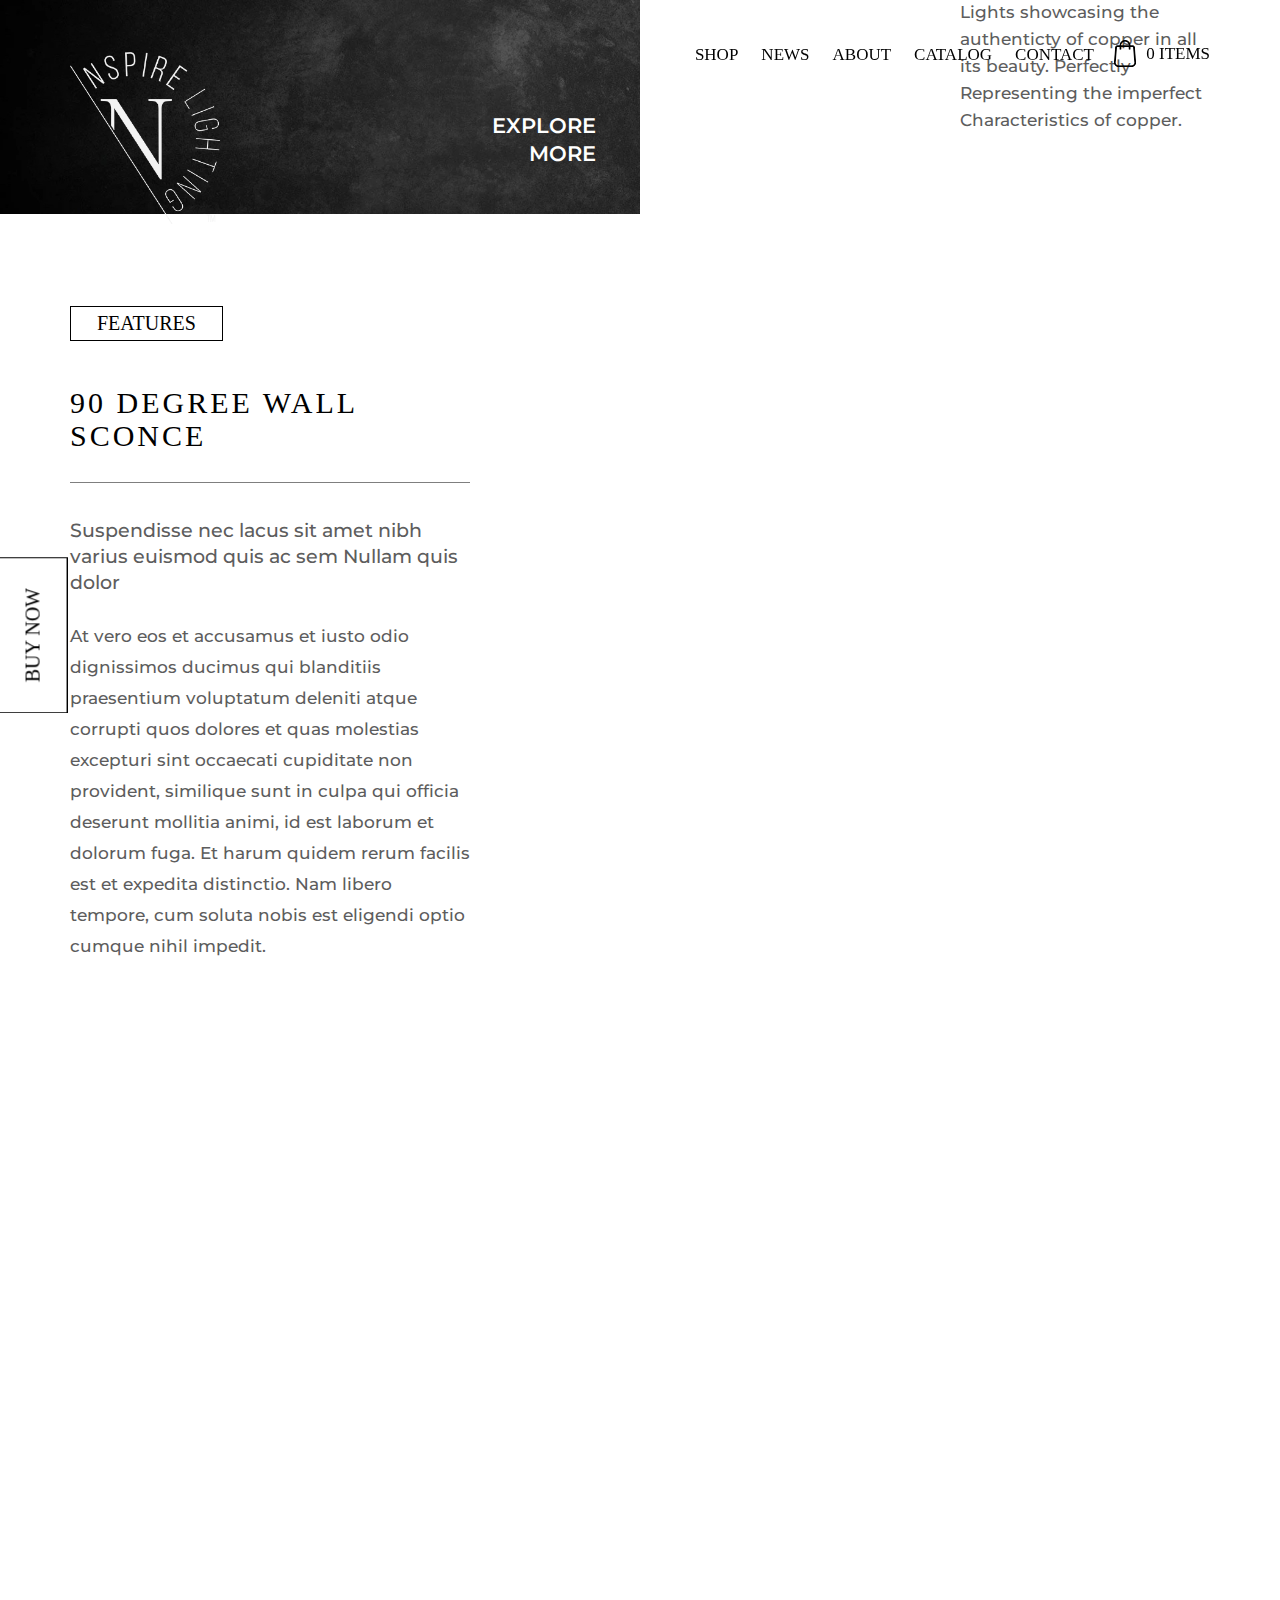
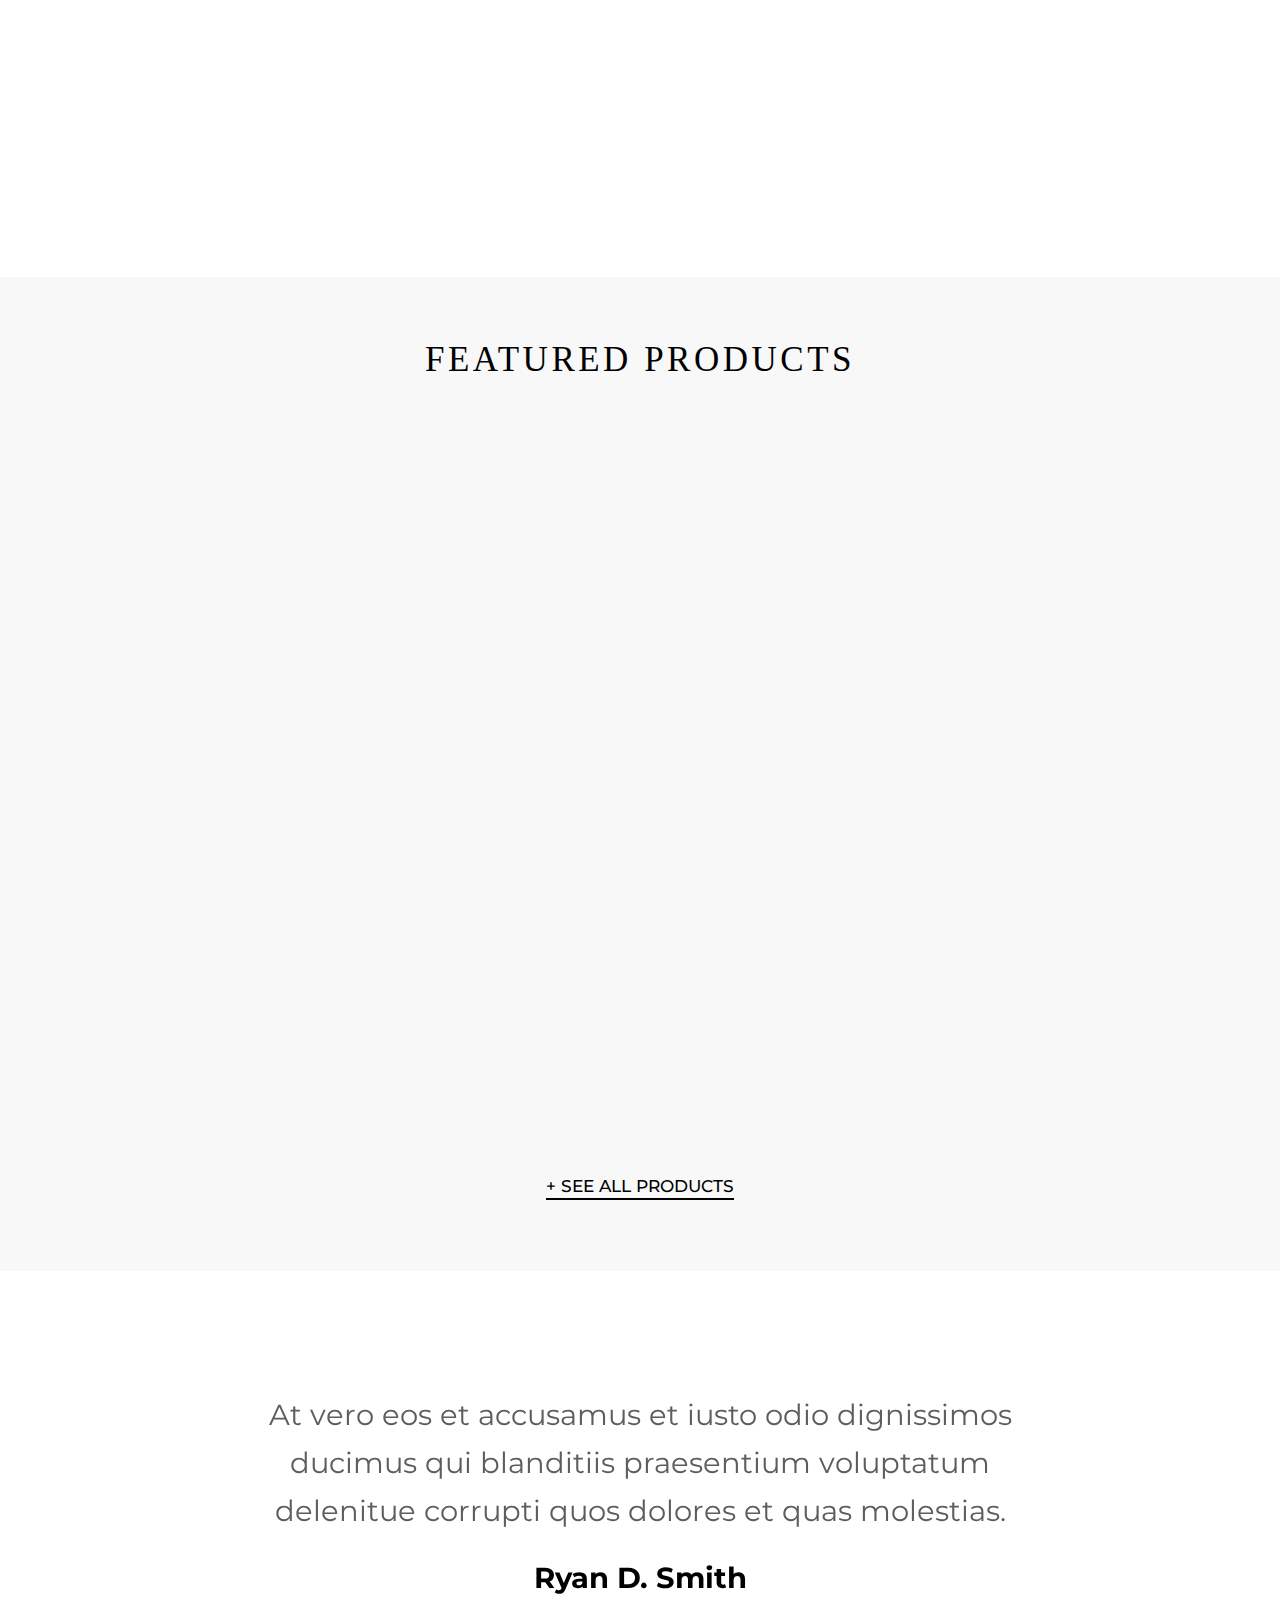
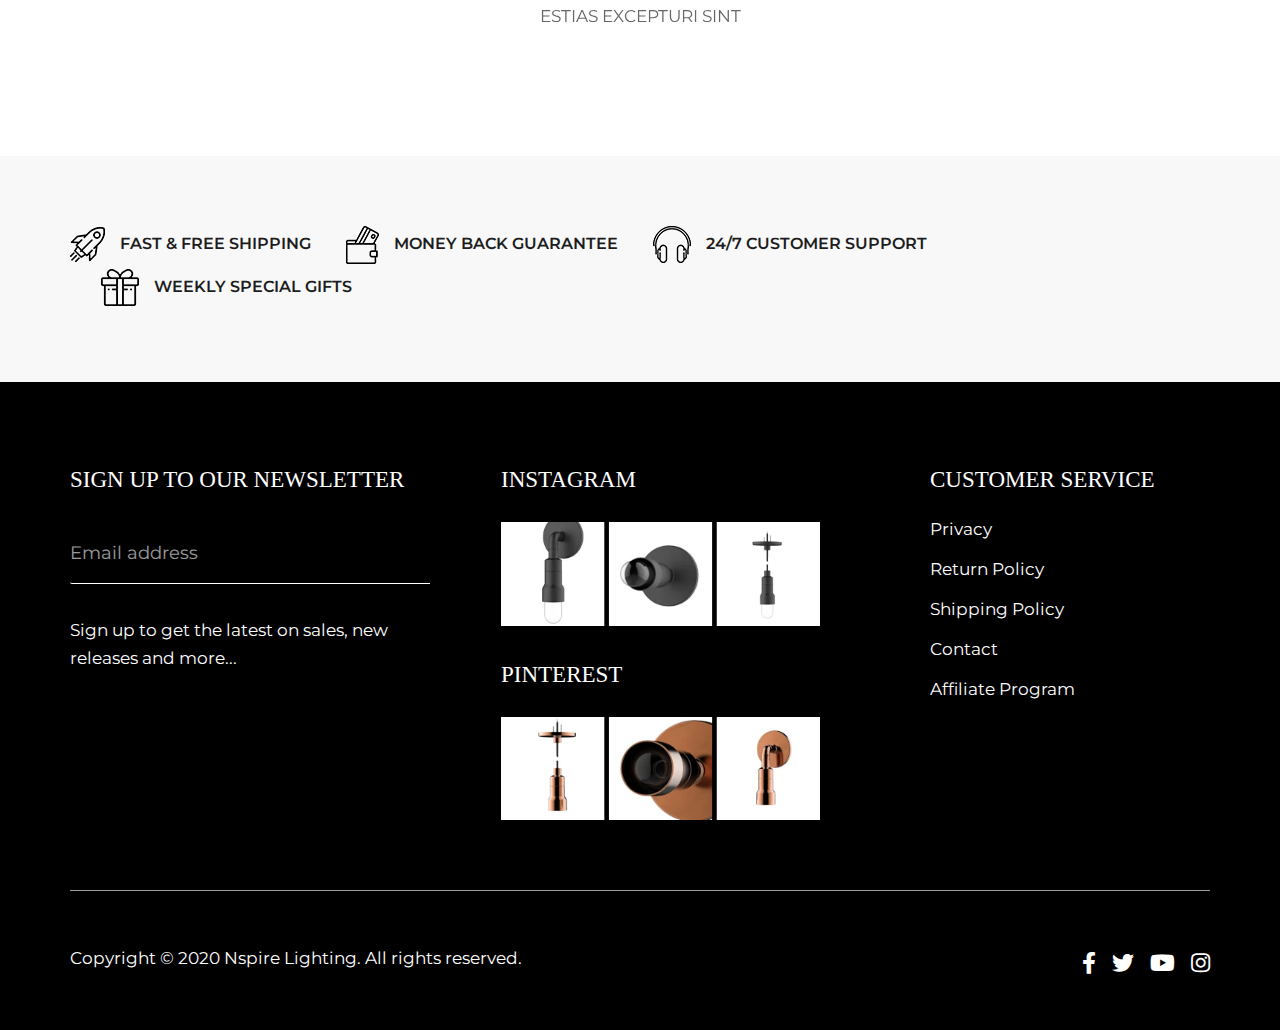
==== commit cb85ae2a: "removed comment line" ====
--- a/nspirelighting.htm
+++ b/nspirelighting.htm
@@ -128,8 +128,6 @@
 
 $(function () {
   var destinationPosition = $('.degree_wall_inner').offset().top;
-
-  // $('body').scrollTop($("#target").offset().top);
   $("body").animate({ scrollTop: destinationPosition }, 1000);
 
   $('html, body').animate({
